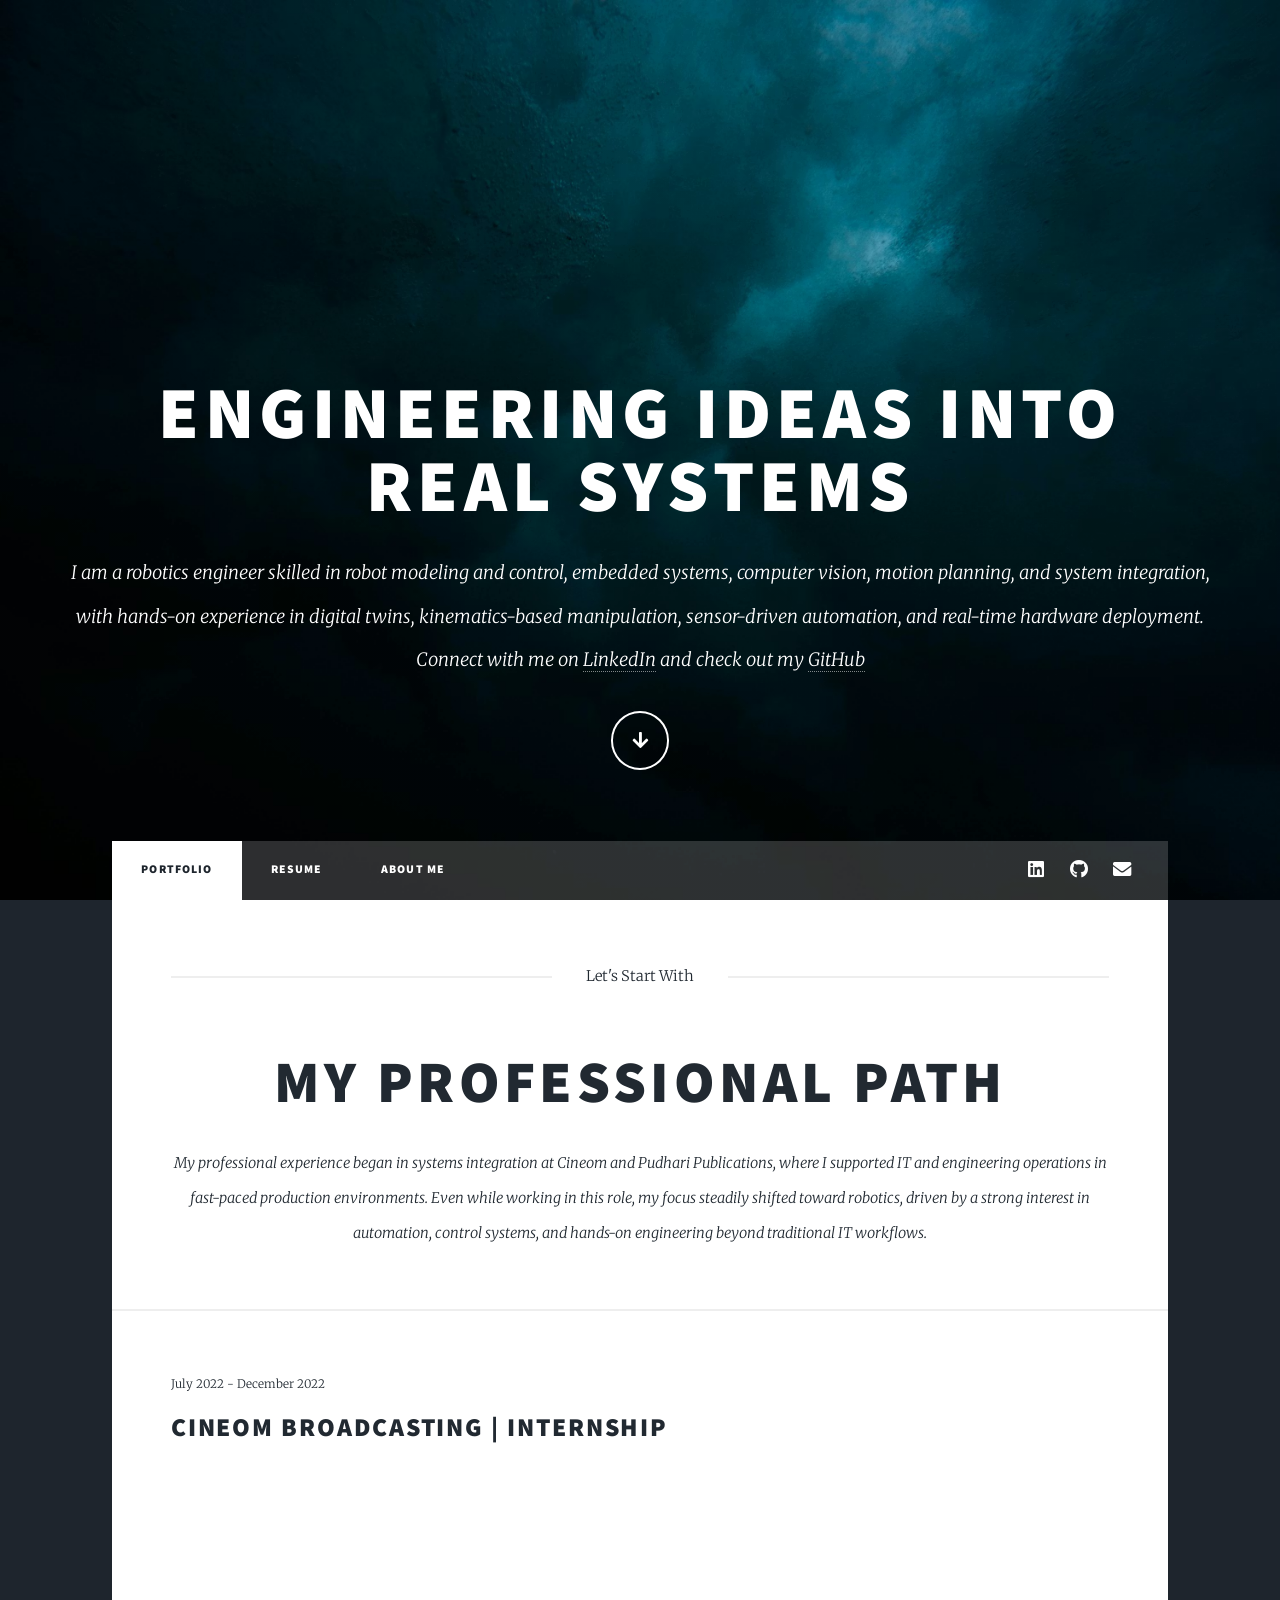
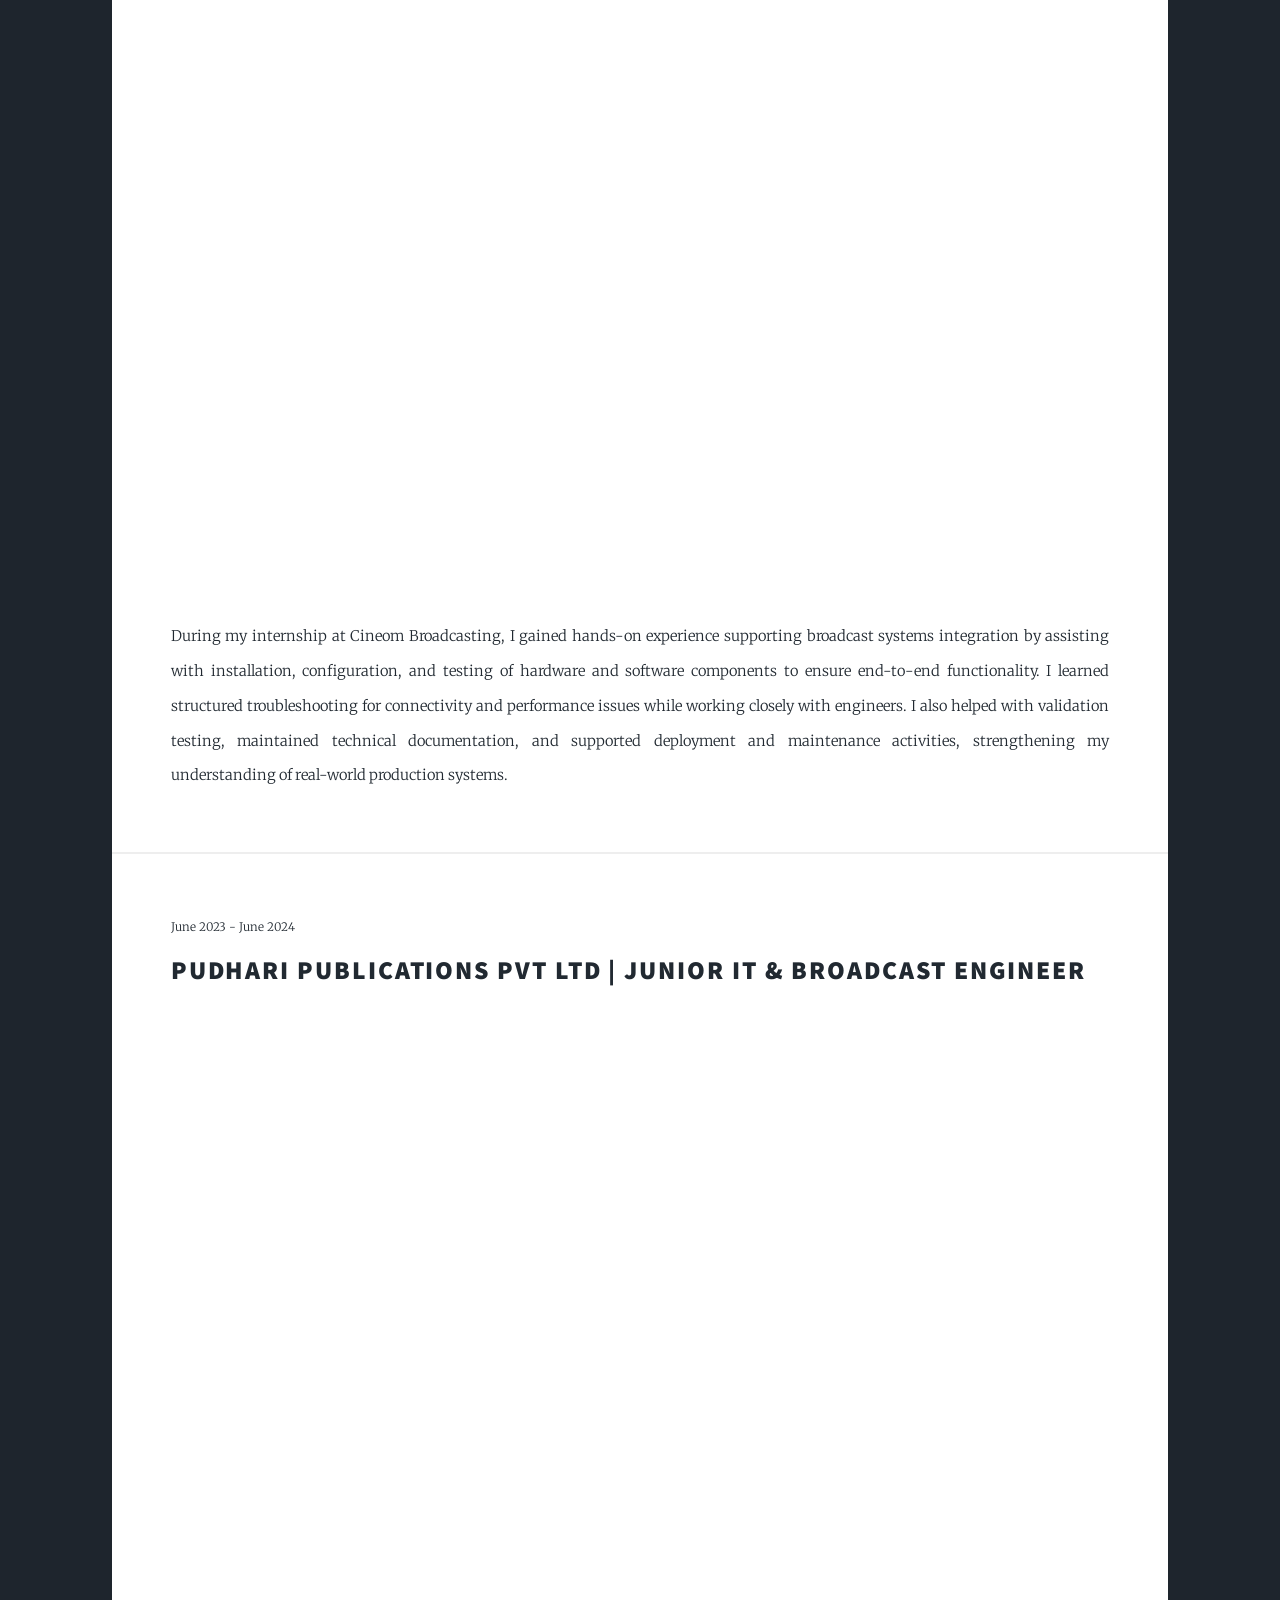
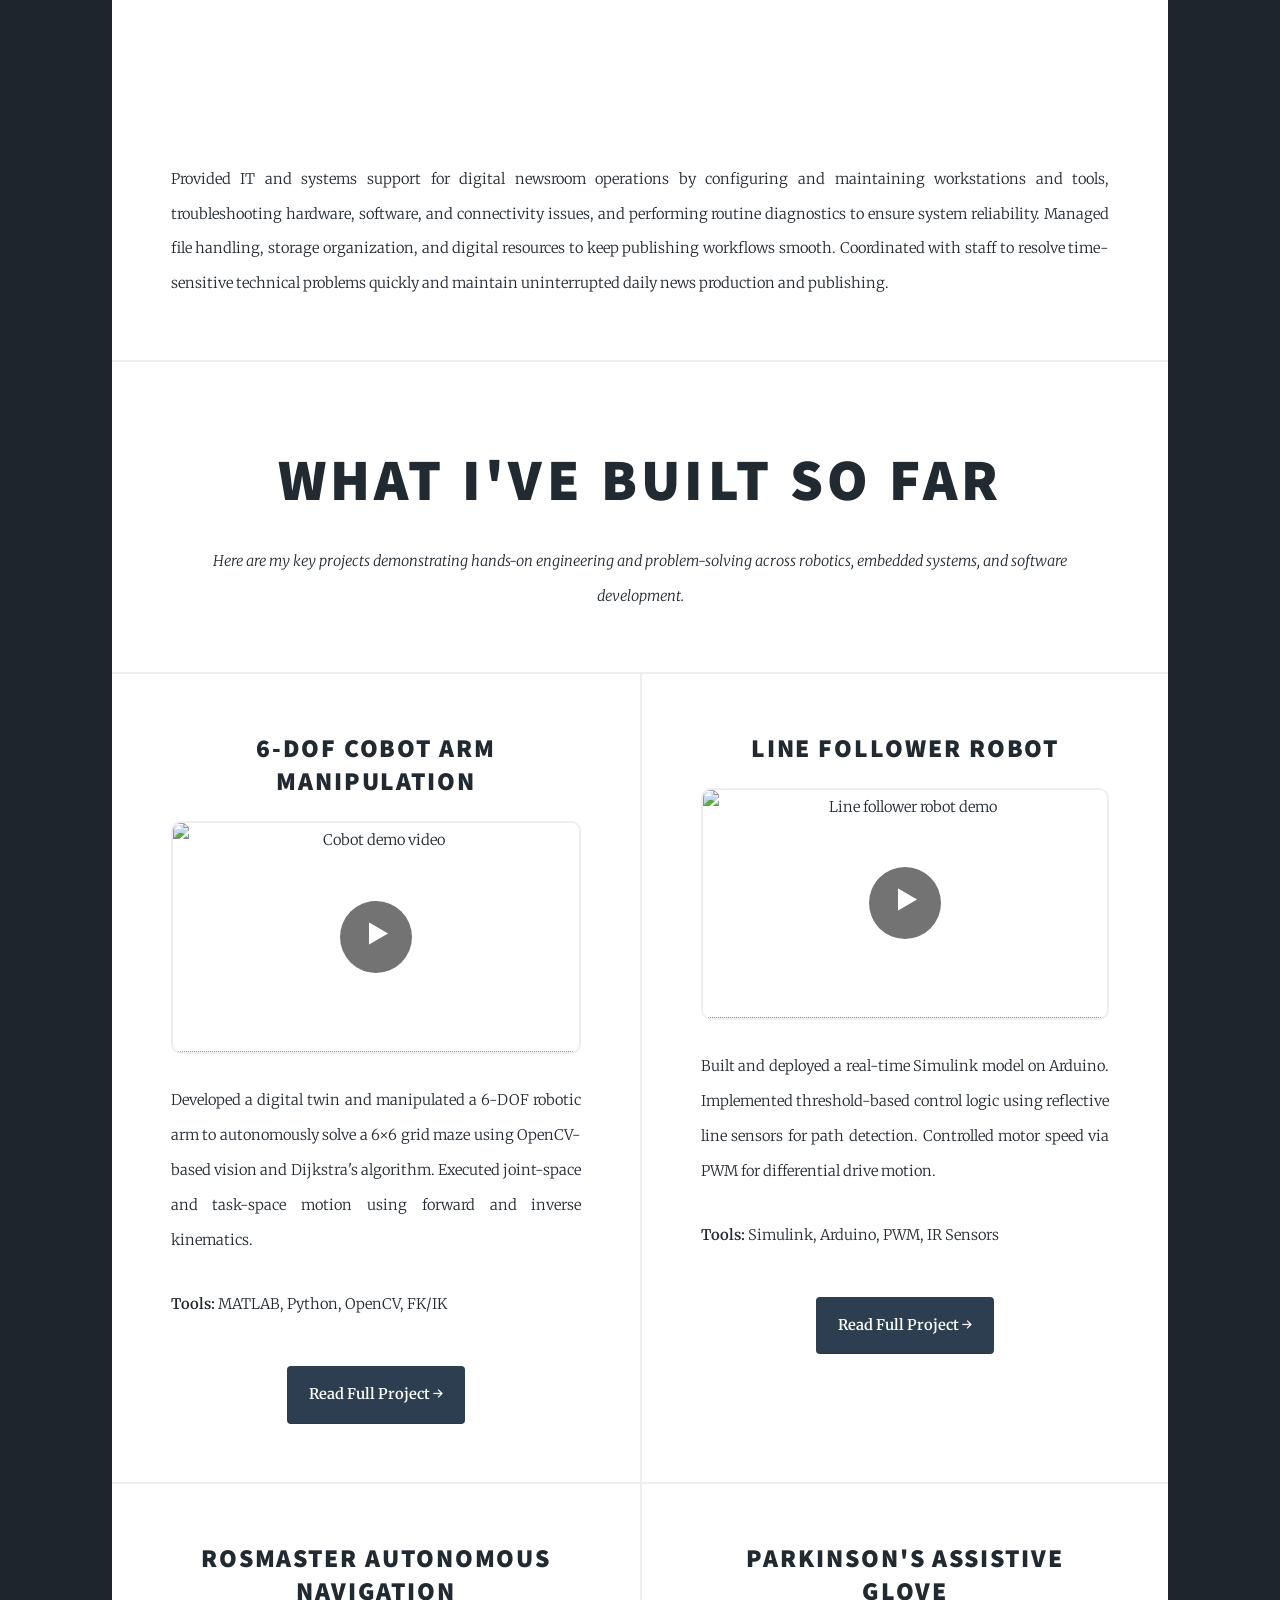
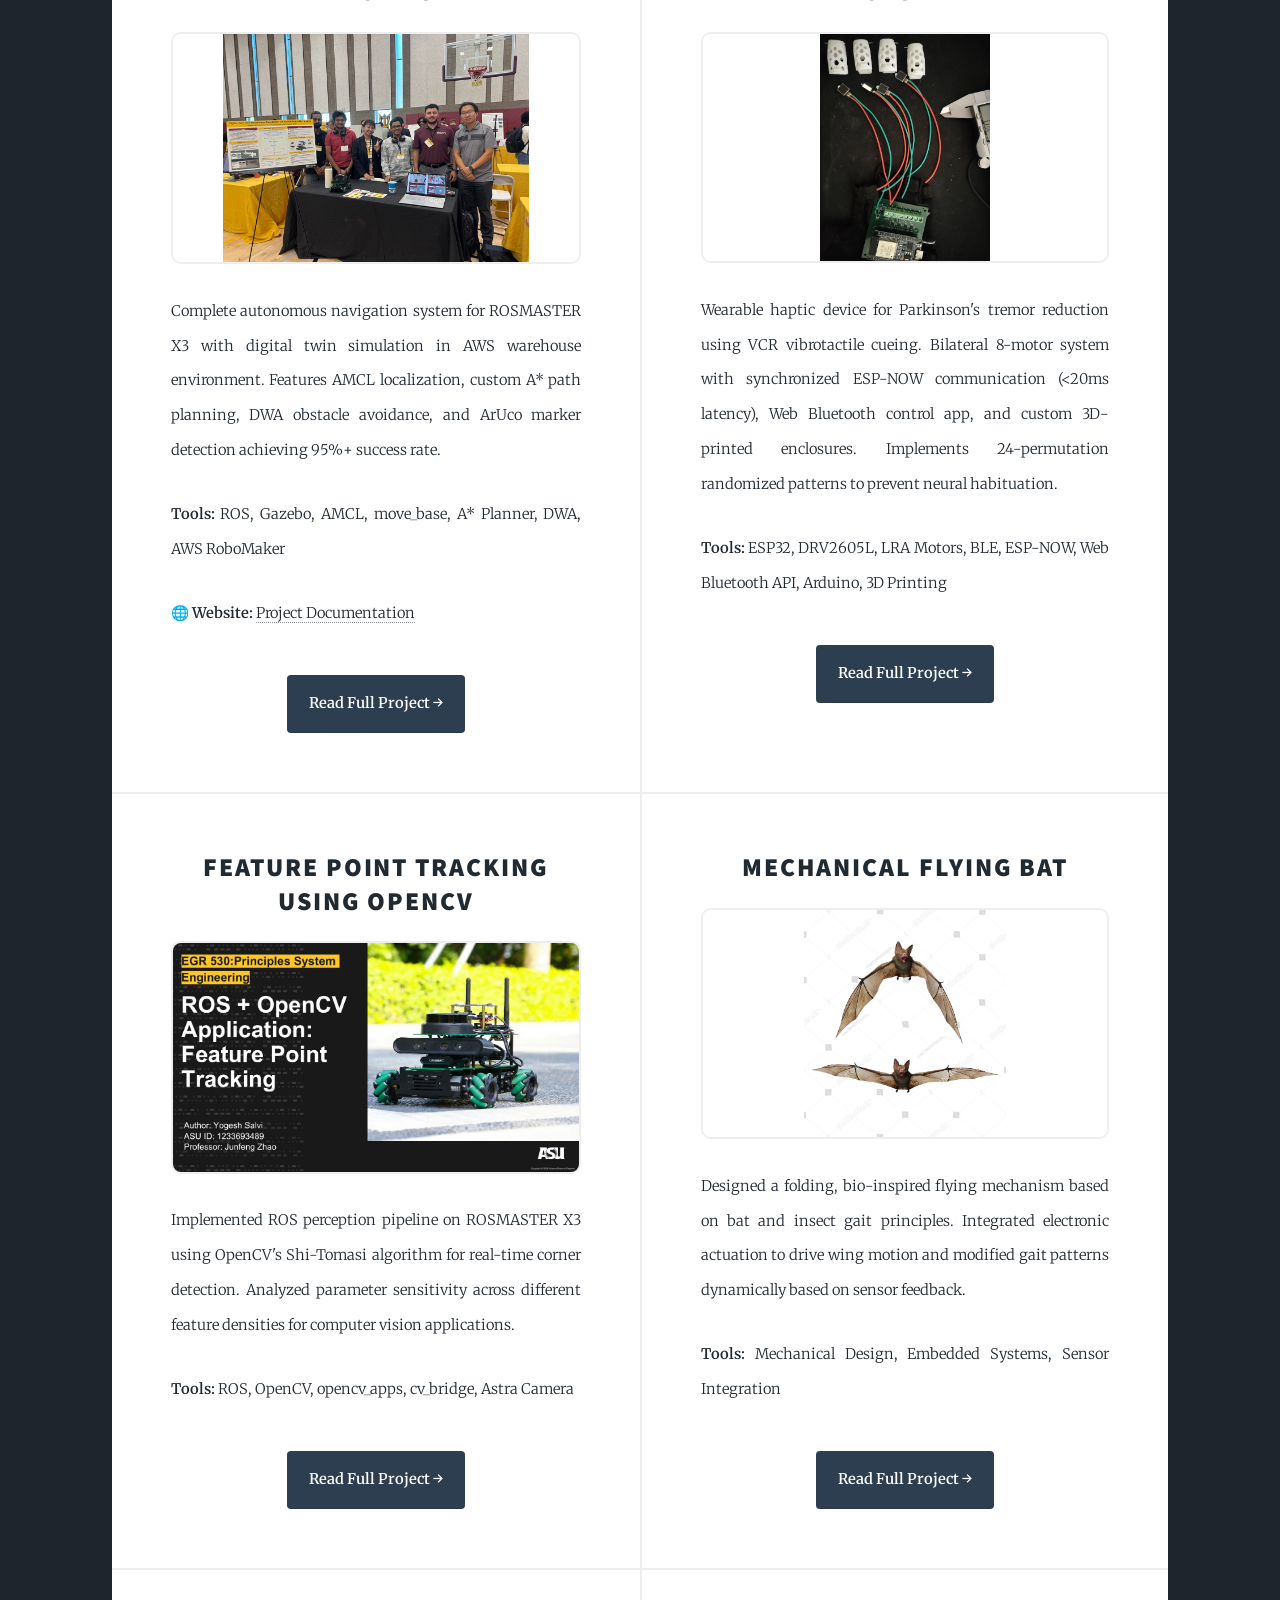
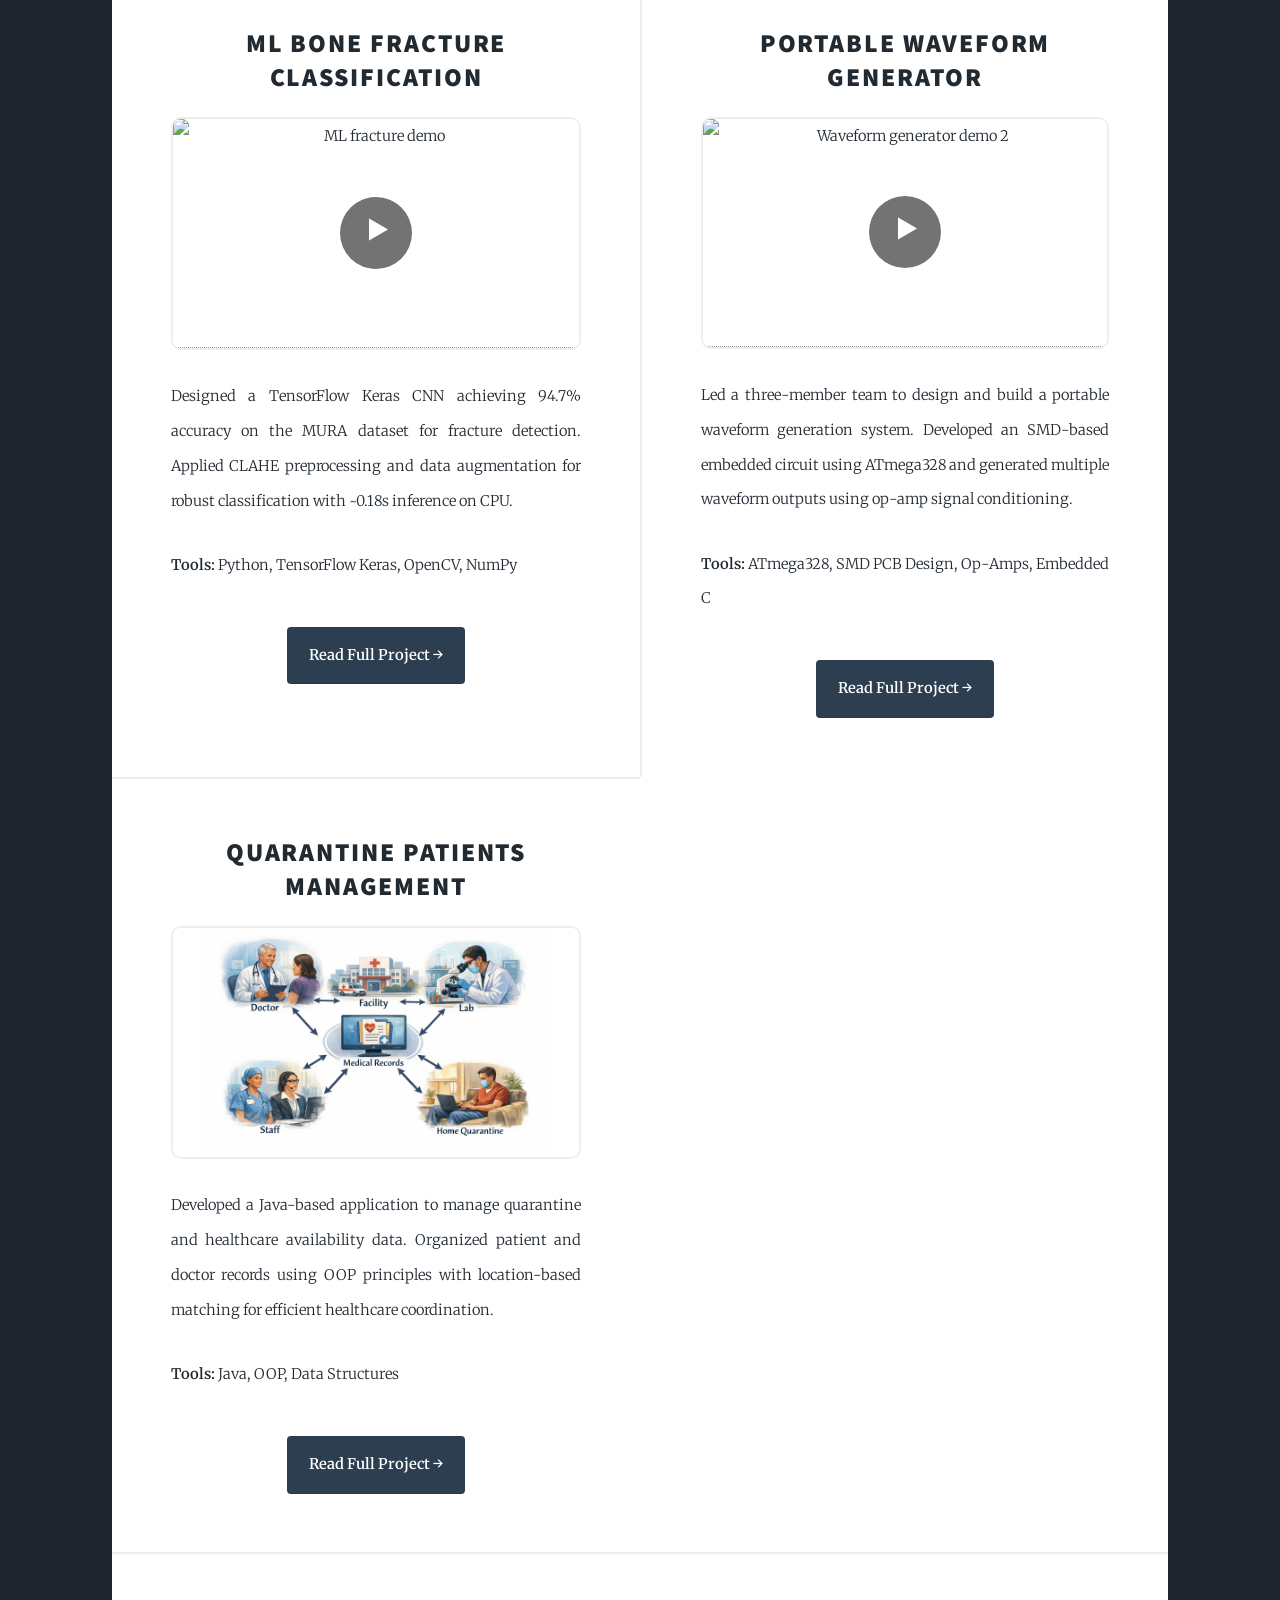
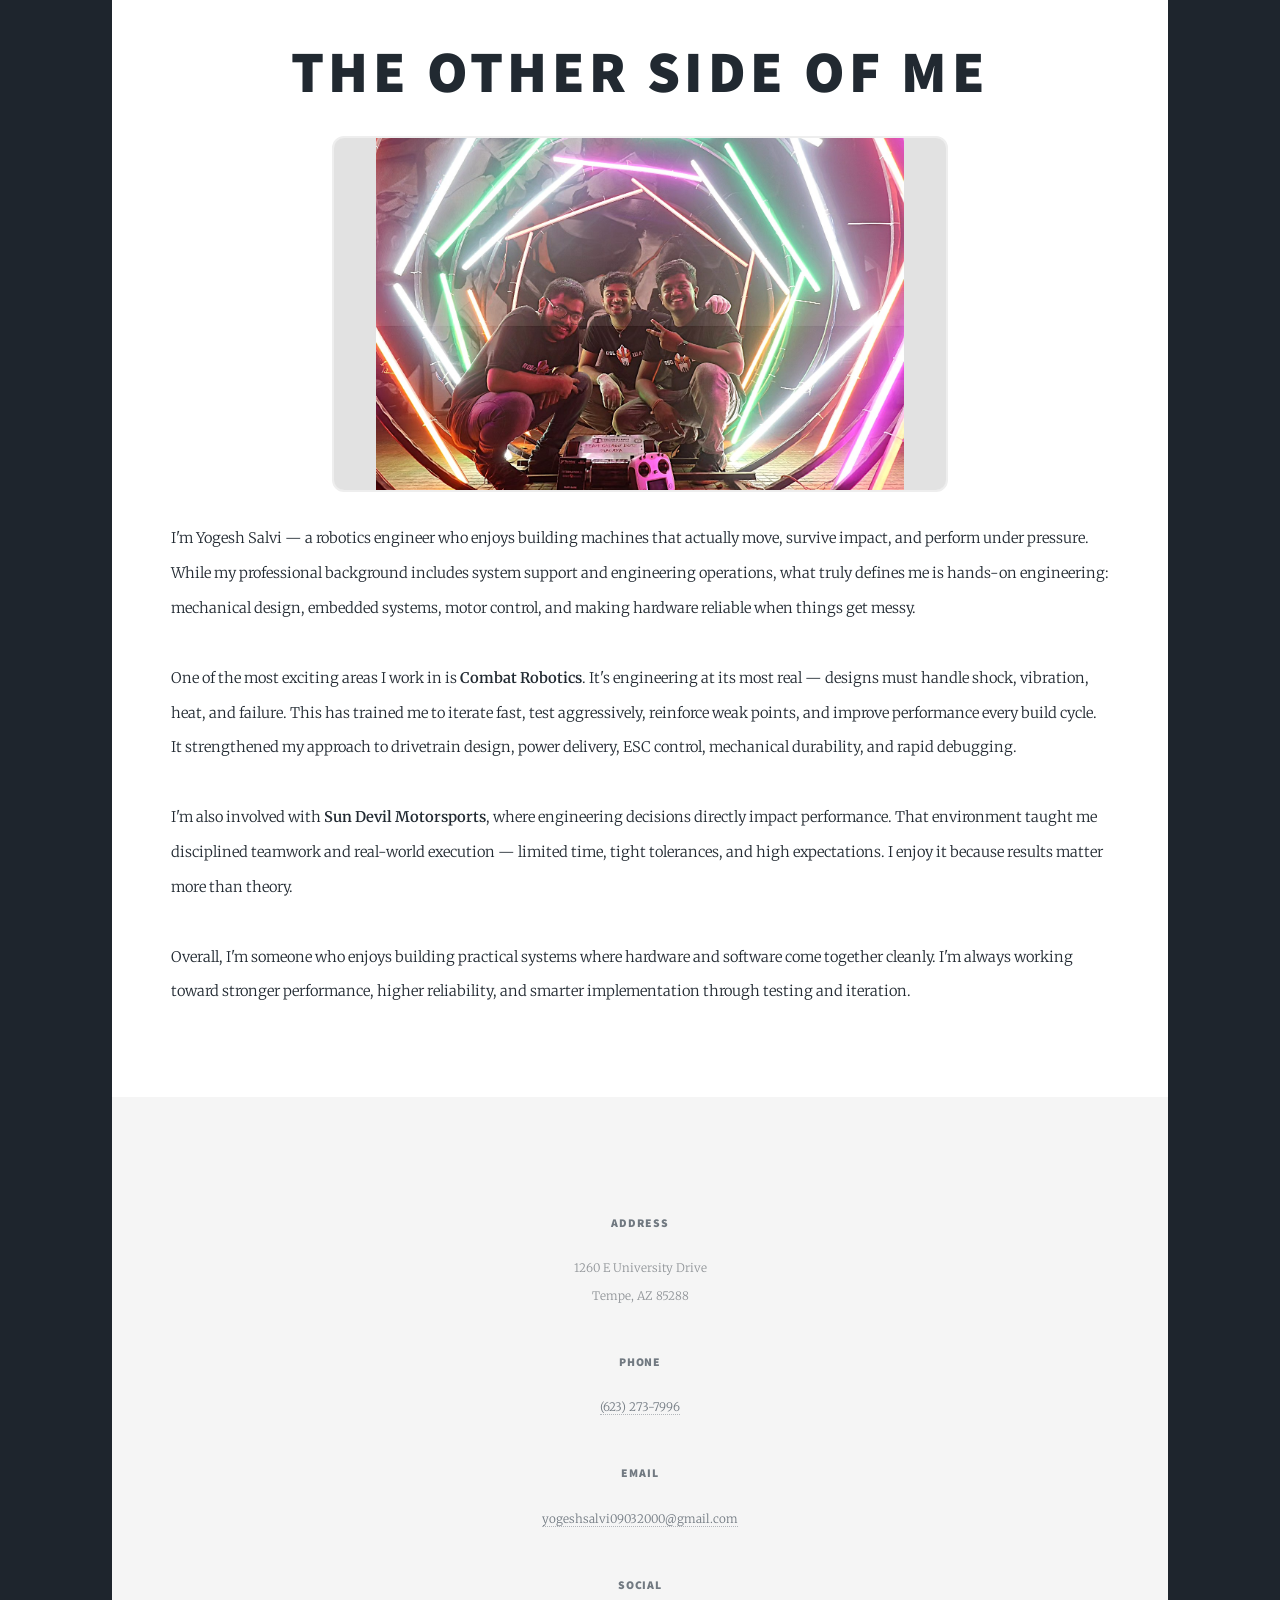
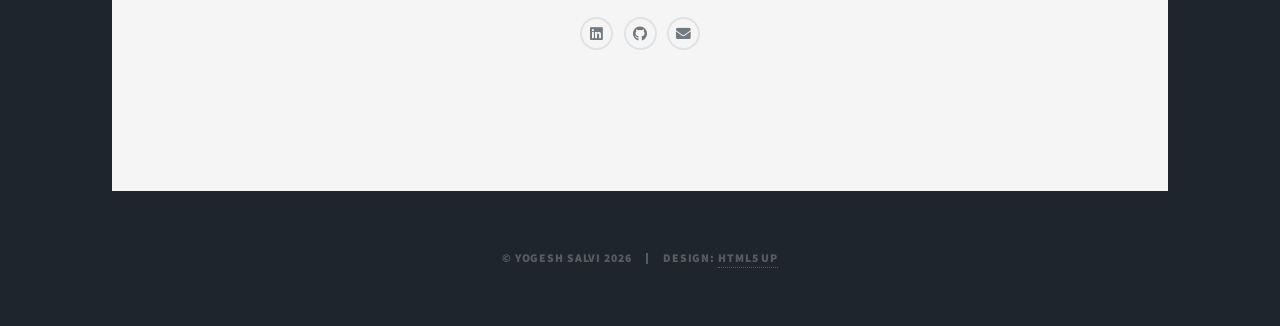
==== index.html @ 40e16ab3 "Initial commit of portfolio website" ====
<!DOCTYPE HTML>
<html>
	<head>
		<title>Yogesh Salvi - Robotics Portfolio</title>
		<meta charset="utf-8" />
		<meta name="viewport" content="width=device-width, initial-scale=1, user-scalable=no" />
		<meta name="description" content="Robotics engineer portfolio showcasing projects in manipulation, control systems, and embedded systems" />
		<link rel="stylesheet" href="assets/css/main.css" />
		<noscript><link rel="stylesheet" href="assets/css/noscript.css" /></noscript>

		<style>
			.videoThumb {
				position: relative;
				display: block;
			}
			.videoThumb img {
				display: block;
				width: 100%;
				height: auto;
			}
			.videoThumb .playOverlay {
				position: absolute;
				top: 50%;
				left: 50%;
				transform: translate(-50%, -50%);
				width: 72px;
				height: 72px;
				border-radius: 999px;
				background: rgba(0,0,0,0.55);
				display: flex;
				align-items: center;
				justify-content: center;
			}
			.videoThumb .playOverlay:before {
				content: "▶";
				font-size: 26px;
				line-height: 1;
				color: #fff;
				margin-left: 4px;
			}
			/* Read More Button Styling */
			.read-more-btn {
				display: inline-block;
				margin-top: 1em;
				padding: 0.75em 1.5em;
				background: #2c3e50;
				color: #fff !important;
				text-decoration: none;
				border-radius: 4px;
				transition: background 0.3s ease;
				font-weight: 600;
			}
			.read-more-btn:hover {
				background: #34495e;
				text-decoration: none;
			}
		</style>
	</head>
	<body class="is-preload">

		<!-- Wrapper -->
			<div id="wrapper" class="fade-in">

				<!-- Intro -->
					<div id="intro">
						<h1>Engineering Ideas Into Real Systems</h1>
						<p>
							I am a robotics engineer skilled in robot modeling and control, embedded systems, computer vision, motion planning, and system integration,<br />
							with hands-on experience in digital twins, kinematics-based manipulation, sensor-driven automation, and real-time hardware deployment.<br />
							Connect with me on <a href="https://www.linkedin.com/in/yogesh-salvi-robotics" target="_blank" rel="noopener">LinkedIn</a>
							and check out my <a href="https://github.com/yogeshsalvi09032000?tab=repositories" target="_blank" rel="noopener">GitHub</a>
						</p>
						<ul class="actions">
							<li><a href="#header" class="button icon solid solo fa-arrow-down scrolly">Continue</a></li>
						</ul>
					</div>

				<!-- Header -->
					<header id="header">
						<a href="index.html" class="logo">Let's Go!!</a>
					</header>

				<!-- Nav -->
					<nav id="nav">
						<ul class="links">
							<li class="active"><a href="index.html">Portfolio</a></li>
							<li><a href="resume.html">Resume</a></li>
							<li><a href="#aboutme" class="scrolly">About Me</a></li>
						</ul>
						<ul class="icons">
							<li><a href="https://www.linkedin.com/in/yogesh-salvi-robotics" target="_blank" rel="noopener" class="icon brands fa-linkedin"><span class="label">LinkedIn</span></a></li>
							<li><a href="https://github.com/yogeshsalvi09032000" target="_blank" rel="noopener" class="icon brands fa-github"><span class="label">GitHub</span></a></li>
							<li><a href="mailto:yogeshsalvi09032000@gmail.com" class="icon solid fa-envelope"><span class="label">Email</span></a></li>
						</ul>
					</nav>

				<!-- Main -->
					<div id="main">
						<!-- Professional Experience -->
						<article class="post featured">
							<header class="major">
								<span class="date">Let's Start With</span>
								<h2><a href="#experience">My Professional Path</a></h2>
								<p>
									My professional experience began in systems integration at Cineom and Pudhari Publications,
									where I supported IT and engineering operations in fast-paced production environments.
									Even while working in this role, my focus steadily shifted toward robotics, driven by a strong interest in automation,
									control systems, and hands-on engineering beyond traditional IT workflows.
								</p>
							</header>
						</article>

						<!-- Cineom Experience -->
						<article id="experience">
							<header>
								<span class="date">July 2022 - December 2022</span>
								<h2><a href="#cineom">Cineom Broadcasting | Internship</a></h2>
							</header>
							<div class="timeline-slider">
								<img src="images/cineom1.jpg" alt="Cineom Broadcasting server room" />
								<img src="images/cineom2.jpg" alt="Cineom Broadcasting broadcast studio" />
								<img src="images/cineom3.jpg" alt="Cineom Broadcasting production facility" />
							</div>
							<p>
								During my internship at Cineom Broadcasting, I gained hands-on experience supporting broadcast systems integration by assisting with installation,
								configuration, and testing of hardware and software components to ensure end-to-end functionality.
								I learned structured troubleshooting for connectivity and performance issues while working closely with engineers.
								I also helped with validation testing, maintained technical documentation, and supported deployment and maintenance activities,
								strengthening my understanding of real-world production systems.
							</p>
						</article>

						<!-- Pudhari Experience -->
						<article>
							<header>
								<span class="date">June 2023 - June 2024</span>
								<h2><a href="#pudhari">Pudhari Publications Pvt Ltd | Junior IT & Broadcast Engineer</a></h2>
							</header>
							<div class="timeline-slider">
								<img src="images/pudhari1.jpg" alt="Pudhari Publications control room" />
								<img src="images/pudhari2.jpg" alt="Pudhari Publications newsroom" />
								<img src="images/pudhari3.jpg" alt="Pudhari Publications digital workspace" />
							</div>
							<p>
								Provided IT and systems support for digital newsroom operations by configuring and maintaining workstations and tools,
								troubleshooting hardware, software, and connectivity issues, and performing routine diagnostics to ensure system reliability.
								Managed file handling, storage organization, and digital resources to keep publishing workflows smooth.
								Coordinated with staff to resolve time-sensitive technical problems quickly and maintain uninterrupted daily news production and publishing.
							</p>
						</article>

						<!-- Projects Header -->
						<article class="post featured">
							<header class="major">
								<h2><a href="#projects">What I've Built So Far</a></h2>
								<p>Here are my key projects demonstrating hands-on engineering and problem-solving across robotics, embedded systems, and software development.</p>
							</header>
						</article>

						<!-- Projects Grid -->
						<section class="posts" id="projects">

							<!-- Project 1: 6-DOF Cobot -->
							<article>
								<header>
									<h2><a href="projects/cobot-manipulation.html">6-DOF Cobot Arm Manipulation</a></h2>
								</header>
								<div class="projectSlider jsProjectSlider" data-image-delay="3500">
									<div class="projectSlide active">
										<div class="projectMediaFrame">
											<img src="images/cobot1.jpg" alt="6-DOF Cobot Arm Manipulation" />
										</div>
									</div>
									<div class="projectSlide">
										<div class="projectMediaFrame">
											<a href="https://youtube.com/shorts/ConUw7a263o?feature=share" target="_blank" rel="noopener" class="videoThumb">
												<img src="https://img.youtube.com/vi/ConUw7a263o/hqdefault.jpg" alt="Cobot demo video" />
												<span class="playOverlay"></span>
											</a>
										</div>
									</div>
								</div>
								<p>
									Developed a digital twin and manipulated a 6-DOF robotic arm to autonomously solve a 6×6 grid maze using OpenCV-based vision 
									and Dijkstra's algorithm. Executed joint-space and task-space motion using forward and inverse kinematics.
								</p>
								<p><strong>Tools:</strong> MATLAB, Python, OpenCV, FK/IK</p>
								<a href="projects/cobot-manipulation.html" class="read-more-btn">Read Full Project →</a>
							</article>

							<!-- Project 2: Line Follower -->
							<article>
								<header>
									<h2><a href="projects/line-follower.html">Line Follower Robot</a></h2>
								</header>
								<div class="projectSlider jsProjectSlider" data-image-delay="4500">
									<div class="projectSlide active">
										<div class="projectMediaFrame">
											<img src="images/lfr1.jpg" alt="Line follower robot" />
										</div>
									</div>
									<div class="projectSlide">
										<div class="projectMediaFrame">
											<a href="https://youtu.be/H874JEWbnMs" target="_blank" rel="noopener" class="videoThumb">
												<img src="https://img.youtube.com/vi/H874JEWbnMs/hqdefault.jpg" alt="Line follower robot demo" />
												<span class="playOverlay"></span>
											</a>
										</div>
									</div>
								</div>
								<p>
									Built and deployed a real-time Simulink model on Arduino. Implemented threshold-based control logic using reflective 
									line sensors for path detection. Controlled motor speed via PWM for differential drive motion.
								</p>
								<p><strong>Tools:</strong> Simulink, Arduino, PWM, IR Sensors</p>
								<a href="projects/line-follower.html" class="read-more-btn">Read Full Project →</a>
							</article>

							<!-- Project 3: ROS Master -->
							<article>
								<header>
									<h2><a href="projects/rosmaster-navigation.html">ROSMASTER Autonomous Navigation</a></h2>
								</header>
								<div class="projectSlider jsProjectSlider" data-image-delay="3500">
									<div class="projectSlide active">
										<div class="projectMediaFrame">
											<img src="images/rosmaster-1.jpg" alt="ROSMASTER X3 Digital Twin Project" />
										</div>
									</div>
									<div class="projectSlide">
										<div class="projectMediaFrame">
											<img src="images/rosmaster-2.jpg" alt="ROSMASTER X3 Team Demo" />
										</div>
									</div>
								</div>
								<p>
									Complete autonomous navigation system for ROSMASTER X3 with digital twin simulation in AWS warehouse environment. 
									Features AMCL localization, custom A* path planning, DWA obstacle avoidance, and ArUco marker detection achieving 95%+ success rate.
								</p>
								<p><strong>Tools:</strong> ROS, Gazebo, AMCL, move_base, A* Planner, DWA, AWS RoboMaker</p>
								<p><strong>🌐 Website:</strong> <a href="https://asu-egr530-project.github.io/ROSMASTER-PROJECT-WEBSITE/" target="_blank" rel="noopener">Project Documentation</a></p>
								<a href="projects/rosmaster-navigation.html" class="read-more-btn">Read Full Project →</a>
							</article>

							<!-- Project 4: Parkinson's Glove -->
							<article>
								<header>
									<h2><a href="projects/parkinsons-glove.html">Parkinson's Assistive Glove</a></h2>
								</header>
								<div class="projectSlider jsProjectSlider" data-image-delay="3500">
									<div class="projectSlide active">
										<div class="projectMediaFrame">
											<img src="images/parkinsons-glove.jpg" alt="Parkinson's assistive glove prototype" />
										</div>
									</div>
								</div>
								<p>
									Wearable haptic device for Parkinson's tremor reduction using VCR vibrotactile cueing. Bilateral 8-motor system 
									with synchronized ESP-NOW communication (&lt;20ms latency), Web Bluetooth control app, and custom 3D-printed enclosures. 
									Implements 24-permutation randomized patterns to prevent neural habituation.
								</p>
								<p><strong>Tools:</strong> ESP32, DRV2605L, LRA Motors, BLE, ESP-NOW, Web Bluetooth API, Arduino, 3D Printing</p>
								<a href="projects/parkinsons-glove.html" class="read-more-btn">Read Full Project →</a>
							</article>


							<!-- Project 5: Systems Engineering -->
							<article>
								<header>
									<h2><a href="projects/systems-engineering.html">Feature Point Tracking using OpenCV</a></h2>
								</header>
								<div class="projectSlider jsProjectSlider" data-image-delay="3500">
									<div class="projectSlide active">
										<div class="projectMediaFrame">
											<img src="images/opencv-track-6.jpg" alt="ROSMASTER X3 robot with Astra camera" />
										</div>
									</div>
									<div class="projectSlide">
										<div class="projectMediaFrame">
											<img src="images/opencv-track-1.jpg" alt="Feature detection on 3D object" />
										</div>
									</div>
								</div>
								<p>
									Implemented ROS perception pipeline on ROSMASTER X3 using OpenCV's Shi-Tomasi algorithm for real-time 
									corner detection. Analyzed parameter sensitivity across different feature densities for computer vision applications.
								</p>
								<p><strong>Tools:</strong> ROS, OpenCV, opencv_apps, cv_bridge, Astra Camera</p>
								<a href="projects/systems-engineering.html" class="read-more-btn">Read Full Project →</a>
							</article>

							<!-- Project 6: Mechanical Bat -->
							<article>
								<header>
									<h2><a href="projects/flying-bat.html">Mechanical Flying Bat</a></h2>
								</header>
								<div class="projectSlider jsProjectSlider" data-image-delay="3500">
									<div class="projectSlide active">
										<div class="projectMediaFrame">
											<img src="images/bat1.jpg" alt="Mechanical flying bat prototype" />
										</div>
									</div>
									<div class="projectSlide">
										<div class="projectMediaFrame">
											<img src="images/bat2.jpg" alt="Mechanical flying bat in flight" />
										</div>
									</div>
								</div>
								<p>
									Designed a folding, bio-inspired flying mechanism based on bat and insect gait principles. Integrated electronic 
									actuation to drive wing motion and modified gait patterns dynamically based on sensor feedback.
								</p>
								<p><strong>Tools:</strong> Mechanical Design, Embedded Systems, Sensor Integration</p>
								<a href="projects/flying-bat.html" class="read-more-btn">Read Full Project →</a>
							</article>

							<!-- Project 7: ML Bone Fracture -->
							<article>
								<header>
									<h2><a href="projects/ml-fracture.html">ML Bone Fracture Classification</a></h2>
								</header>
								<div class="projectSlider jsProjectSlider" data-image-delay="4000">
									<div class="projectSlide active">
										<div class="projectMediaFrame">
											<img src="images/mlfpga1.jpg" alt="ML bone fracture classification" />
										</div>
									</div>
									<div class="projectSlide">
										<div class="projectMediaFrame">
											<a href="https://youtu.be/rjjgEvNM7MQ" target="_blank" rel="noopener" class="videoThumb">
												<img src="https://img.youtube.com/vi/rjjgEvNM7MQ/hqdefault.jpg" alt="ML fracture demo" />
												<span class="playOverlay"></span>
											</a>
										</div>
									</div>
								</div>
								<p>
									Designed a TensorFlow Keras CNN achieving 94.7% accuracy on the MURA dataset for fracture detection. 
									Applied CLAHE preprocessing and data augmentation for robust classification with ~0.18s inference on CPU.
								</p>
								<p><strong>Tools:</strong> Python, TensorFlow Keras, OpenCV, NumPy</p>
								<a href="projects/ml-fracture.html" class="read-more-btn">Read Full Project →</a>
							</article>

							<!-- Project 8: Waveform Generator -->
							<article>
								<header>
									<h2><a href="projects/waveform-generator.html">Portable Waveform Generator</a></h2>
								</header>
								<div class="projectSlider jsProjectSlider" data-image-delay="3500">
									<div class="projectSlide active">
										<div class="projectMediaFrame">
											<a href="https://youtu.be/GUmZcK6qDvs" target="_blank" rel="noopener" class="videoThumb">
												<img src="https://img.youtube.com/vi/GUmZcK6qDvs/hqdefault.jpg" alt="Waveform generator demo 1" />
												<span class="playOverlay"></span>
											</a>
										</div>
									</div>
									<div class="projectSlide">
										<div class="projectMediaFrame">
											<a href="https://youtu.be/MOunPWE3lTQ" target="_blank" rel="noopener" class="videoThumb">
												<img src="https://img.youtube.com/vi/MOunPWE3lTQ/hqdefault.jpg" alt="Waveform generator demo 2" />
												<span class="playOverlay"></span>
											</a>
										</div>
									</div>
									<div class="projectSlide">
										<div class="projectMediaFrame">
											<a href="https://youtu.be/OARiQvD2irc" target="_blank" rel="noopener" class="videoThumb">
												<img src="https://img.youtube.com/vi/OARiQvD2irc/hqdefault.jpg" alt="Waveform generator demo 3" />
												<span class="playOverlay"></span>
											</a>
										</div>
									</div>
								</div>
								<p>
									Led a three-member team to design and build a portable waveform generation system. Developed an SMD-based embedded 
									circuit using ATmega328 and generated multiple waveform outputs using op-amp signal conditioning.
								</p>
								<p><strong>Tools:</strong> ATmega328, SMD PCB Design, Op-Amps, Embedded C</p>
								<a href="projects/waveform-generator.html" class="read-more-btn">Read Full Project →</a>
							</article>

							<!-- Project 9: Quarantine System -->
							<article>
								<header>
									<h2><a href="projects/quarantine-system.html">Quarantine Patients Management</a></h2>
								</header>
								<div class="projectSlider jsProjectSlider" data-image-delay="4000">
									<div class="projectSlide active">
										<div class="projectMediaFrame">
											<img src="images/qpms1.jpg" alt="Quarantine management system" />
										</div>
									</div>
								</div>
								<p>
									Developed a Java-based application to manage quarantine and healthcare availability data. Organized patient and 
									doctor records using OOP principles with location-based matching for efficient healthcare coordination.
								</p>
								<p><strong>Tools:</strong> Java, OOP, Data Structures</p>
								<a href="projects/quarantine-system.html" class="read-more-btn">Read Full Project →</a>
							</article>

						</section>

						<!-- About Me Section -->
						<section id="aboutme" class="post">
							<header class="major">
								<h1>The Other Side of Me</h1>
							</header>

							<div class="css-slider">
								<div class="css-slides">
									<img src="images/aboutme1.jpg" alt="Combat robotics team with trophy" />
									<img src="images/aboutme2.jpg" alt="Sun Devil Motorsports team photo" />
									<img src="images/aboutme3.jpg" alt="Combat robot championship victory" />
									<img src="images/aboutme4.jpg" alt="Combat robot design - Chiron Botz" />
								</div>
							</div>

							<p class="about-text">
								I'm Yogesh Salvi — a robotics engineer who enjoys building machines that actually move, survive impact, and perform under pressure.
								While my professional background includes system support and engineering operations, what truly defines me is hands-on engineering:
								mechanical design, embedded systems, motor control, and making hardware reliable when things get messy.
								<br><br>

								One of the most exciting areas I work in is <strong>Combat Robotics</strong>. It's engineering at its most real — designs must handle shock,
								vibration, heat, and failure. This has trained me to iterate fast, test aggressively, reinforce weak points, and improve performance every
								build cycle. It strengthened my approach to drivetrain design, power delivery, ESC control, mechanical durability, and rapid debugging.
								<br><br>

								I'm also involved with <strong>Sun Devil Motorsports</strong>, where engineering decisions directly impact performance.
								That environment taught me disciplined teamwork and real-world execution — limited time, tight tolerances, and high expectations.
								I enjoy it because results matter more than theory.
								<br><br>

								Overall, I'm someone who enjoys building practical systems where hardware and software come together cleanly.
								I'm always working toward stronger performance, higher reliability, and smarter implementation through testing and iteration.
							</p>
						</section>

					</div>

				<!-- Footer -->
					<footer id="footer">
						<section class="contact centered-contact">
							<div class="centered-contact-inner">

								<section class="alt">
									<h3>Address</h3>
									<p>1260 E University Drive<br />
									Tempe, AZ 85288</p>
								</section>

								<section>
									<h3>Phone</h3>
									<p><a href="tel:+16232737996">(623) 273-7996</a></p>
								</section>

								<section>
									<h3>Email</h3>
									<p><a href="mailto:yogeshsalvi09032000@gmail.com">yogeshsalvi09032000@gmail.com</a></p>
								</section>

								<section>
									<h3>Social</h3>
									<ul class="icons alt">
										<li><a href="https://www.linkedin.com/in/yogesh-salvi-robotics" target="_blank" rel="noopener" class="icon brands alt fa-linkedin"><span class="label">LinkedIn</span></a></li>
										<li><a href="https://github.com/yogeshsalvi09032000" target="_blank" rel="noopener" class="icon brands alt fa-github"><span class="label">GitHub</span></a></li>
										<li><a href="mailto:yogeshsalvi09032000@gmail.com" class="icon solid alt fa-envelope"><span class="label">Email</span></a></li>
									</ul>
								</section>

							</div>
						</section>
					</footer>

					<!-- Copyright -->
					<div id="copyright">
						<ul><li>&copy; Yogesh Salvi 2026</li><li>Design: <a href="https://html5up.net" target="_blank" rel="noopener">HTML5 UP</a></li></ul>
					</div>

			</div>

		<!-- Scripts -->
			<script src="assets/js/jquery.min.js"></script>
			<script src="assets/js/jquery.scrollex.min.js"></script>
			<script src="assets/js/jquery.scrolly.min.js"></script>
			<script src="assets/js/browser.min.js"></script>
			<script src="assets/js/breakpoints.min.js"></script>
			<script src="assets/js/util.js"></script>
			<script src="assets/js/main.js"></script>
			<script>
			(function () {
				function initSlider(slider) {
					var slides = slider.getElementsByClassName("projectSlide");
					if (!slides || slides.length === 0) return;

					var index = 0;
					var timer = null;
					var imageDelayMs = parseInt(slider.getAttribute("data-image-delay") || "3500", 10);

					function showSlide(i) {
						for (var j = 0; j < slides.length; j++) {
							slides[j].classList.remove("active");
						}
						slides[i].classList.add("active");
					}

					function nextSlide() {
						index = (index + 1) % slides.length;
						showSlide(index);
						schedule();
					}

					function schedule() {
						clearTimeout(timer);
						timer = setTimeout(nextSlide, imageDelayMs);
					}

					showSlide(0);
					schedule();
				}

				var sliders = document.querySelectorAll(".jsProjectSlider");
				for (var i = 0; i < sliders.length; i++) {
					initSlider(sliders[i]);
				}
			})();
			</script>

	</body>
</html>
---- assets/css/main.css ----
@import url(fontawesome-all.min.css);
@import url("https://fonts.googleapis.com/css?family=Merriweather:300,700,300italic,700italic|Source+Sans+Pro:900");



html, body, div, span, applet, object,
iframe, h1, h2, h3, h4, h5, h6, p, blockquote,
pre, a, abbr, acronym, address, big, cite,
code, del, dfn, em, img, ins, kbd, q, s, samp,
small, strike, strong, sub, sup, tt, var, b,
u, i, center, dl, dt, dd, ol, ul, li, fieldset,
form, label, legend, table, caption, tbody,
tfoot, thead, tr, th, td, article, aside,
canvas, details, embed, figure, figcaption,
footer, header, hgroup, menu, nav, output, ruby,
section, summary, time, mark, audio, video {
	margin: 0;
	padding: 0;
	border: 0;
	font-size: 100%;
	font: inherit;
	vertical-align: baseline;}

article, aside, details, figcaption, figure,
footer, header, hgroup, menu, nav, section {
	display: block;}

body {
	line-height: 1;
}

ol, ul {
	list-style: none;
}

blockquote, q {
	quotes: none;
}

	blockquote:before, blockquote:after, q:before, q:after {
		content: '';
		content: none;
	}

table {
	border-collapse: collapse;
	border-spacing: 0;
}

body {
	-webkit-text-size-adjust: none;
}

mark {
	background-color: transparent;
	color: inherit;
}

input::-moz-focus-inner {
	border: 0;
	padding: 0;
}

input, select, textarea {
	-moz-appearance: none;
	-webkit-appearance: none;
	-ms-appearance: none;
	appearance: none;
}

/* Basic */

	@-ms-viewport {
		width: device-width;
	}

	body {
		-ms-overflow-style: scrollbar;
	}

	@media screen and (max-width: 480px) {

		html, body {
			min-width: 320px;
		}

	}

	html {
		box-sizing: border-box;
	}

	*, *:before, *:after {
		box-sizing: inherit;
	}

	body {
		background-color: #1e252d;
	}

		body.is-preload *, body.is-preload *:before, body.is-preload *:after {
			-moz-animation: none !important;
			-webkit-animation: none !important;
			-ms-animation: none !important;
			animation: none !important;
			-moz-transition: none !important;
			-webkit-transition: none !important;
			-ms-transition: none !important;
			transition: none !important;
		}

/* Type */

	html {
		font-size: 16pt;
	}

		@media screen and (max-width: 1680px) {

			html {
				font-size: 12pt;
			}

		}

		@media screen and (max-width: 1280px) {

			html {
				font-size: 11pt;
			}

		}

		@media screen and (max-width: 360px) {

			html {
				font-size: 10pt;
			}

		}

	body {
		color: #212931;
	}

	body, input, select, textarea {
		font-family: "Merriweather", Georgia, serif;
		font-weight: 300;
		font-size: 1rem;
		line-height: 2.375;
	}

	a {
		-moz-transition: color 0.2s ease-in-out, background-color 0.2s ease-in-out, border-color 0.2s ease-in-out, box-shadow 0.2s ease-in-out;
		-webkit-transition: color 0.2s ease-in-out, background-color 0.2s ease-in-out, border-color 0.2s ease-in-out, box-shadow 0.2s ease-in-out;
		-ms-transition: color 0.2s ease-in-out, background-color 0.2s ease-in-out, border-color 0.2s ease-in-out, box-shadow 0.2s ease-in-out;
		transition: color 0.2s ease-in-out, background-color 0.2s ease-in-out, border-color 0.2s ease-in-out, box-shadow 0.2s ease-in-out;
		border-bottom: dotted 1px;
		text-decoration: none;
	}

		a:hover {
			border-bottom-color: transparent;
		}

	strong, b {
		font-weight: 600;
	}

	em, i {
		font-style: italic;
	}

	p {
		text-align: justify;
		margin: 0 0 2rem 0;
	}

	h1, h2, h3, h4, h5, h6 {
		font-family: "Source Sans Pro", Helvetica, sans-serif;
		font-weight: 900;
		line-height: 1.5;
		letter-spacing: 0.075em;
		text-transform: uppercase;
		margin: 0 0 1rem 0;
	}

		h1 a, h2 a, h3 a, h4 a, h5 a, h6 a {
			border-bottom: 0;
			color: inherit;
			text-decoration: none;
		}

	h1 {
		font-size: 4rem;
		line-height: 1.1;
		margin: 0 0 2rem 0;
	}

	h2 {
		font-size: 1.75rem;
		line-height: 1.3;
		margin: 0 0 1.5rem 0;
	}

	h3 {
		font-size: 1.25rem;
		margin: 0 0 1.5rem 0;
	}

	h4 {
		font-size: 1rem;
	}

	h5 {
		font-size: 0.9rem;
	}

	h6 {
		font-size: 0.8rem;
	}

	sub {
		font-size: 0.8rem;
		position: relative;
		top: 0.5rem;
	}

	sup {
		font-size: 0.8rem;
		position: relative;
		top: -0.5rem;
	}

	blockquote {
		border-left: solid 4px;
		font-style: italic;
		margin: 0 0 2rem 0;
		padding: 0.5rem 0 0.5rem 2rem;
	}

	code {
		border: solid 2px;
		font-family: "Courier New", monospace;
		font-size: 0.9rem;
		margin: 0 0.25rem;
		padding: 0.25rem 0.65rem;
	}

	pre {
		-webkit-overflow-scrolling: touch;
		font-family: "Courier New", monospace;
		font-size: 0.9rem;
		margin: 0 0 2rem 0;
	}

		pre code {
			display: block;
			line-height: 1.75;
			padding: 1rem 1.5rem;
			overflow-x: auto;
		}

	hr {
		border: 0;
		border-bottom: solid 2px;
		margin: 3rem 0;
	}

		hr.major {
			margin: 5rem 0;
		}

	.align-left {
		text-align: left;
	}

	.align-center {
		text-align: center;
	}

	.align-right {
		text-align: right;
	}

	input, select, textarea {
		color: #212931;
	}

	a {
		color: #212931;
		border-bottom-color: rgba(33, 41, 49, 0.5);
	}

		a:hover {
			border-bottom-color: transparent;
			color: #18bfef !important;
		}

	strong, b {
		color: #212931;
	}

	h1, h2, h3, h4, h5, h6 {
		color: #212931;
	}

	blockquote {
		border-left-color: #eeeeee;
	}

	code {
		background: rgba(220, 220, 220, 0.25);
		border-color: #eeeeee;
	}

	hr {
		border-bottom-color: #eeeeee;
	}

/* Row */

	.row {
		display: flex;
		flex-wrap: wrap;
		box-sizing: border-box;
		align-items: stretch;
	}

		.row > * {
			box-sizing: border-box;
		}

		.row.gtr-uniform > * > :last-child {
			margin-bottom: 0;
		}

		.row.aln-left {
			justify-content: flex-start;
		}

		.row.aln-center {
			justify-content: center;
		}

		.row.aln-right {
			justify-content: flex-end;
		}

		.row.aln-top {
			align-items: flex-start;
		}

		.row.aln-middle {
			align-items: center;
		}

		.row.aln-bottom {
			align-items: flex-end;
		}

		.row > .imp {
			order: -1;
		}

		.row > .col-1 {
			width: 8.33333%;
		}

		.row > .off-1 {
			margin-left: 8.33333%;
		}

		.row > .col-2 {
			width: 16.66667%;
		}

		.row > .off-2 {
			margin-left: 16.66667%;
		}

		.row > .col-3 {
			width: 25%;
		}

		.row > .off-3 {
			margin-left: 25%;
		}

		.row > .col-4 {
			width: 33.33333%;
		}

		.row > .off-4 {
			margin-left: 33.33333%;
		}

		.row > .col-5 {
			width: 41.66667%;
		}

		.row > .off-5 {
			margin-left: 41.66667%;
		}

		.row > .col-6 {
			width: 50%;
		}

		.row > .off-6 {
			margin-left: 50%;
		}

		.row > .col-7 {
			width: 58.33333%;
		}

		.row > .off-7 {
			margin-left: 58.33333%;
		}

		.row > .col-8 {
			width: 66.66667%;
		}

		.row > .off-8 {
			margin-left: 66.66667%;
		}

		.row > .col-9 {
			width: 75%;
		}

		.row > .off-9 {
			margin-left: 75%;
		}

		.row > .col-10 {
			width: 83.33333%;
		}

		.row > .off-10 {
			margin-left: 83.33333%;
		}

		.row > .col-11 {
			width: 91.66667%;
		}

		.row > .off-11 {
			margin-left: 91.66667%;
		}

		.row > .col-12 {
			width: 100%;
		}

		.row > .off-12 {
			margin-left: 100%;
		}

		.row.gtr-0 {
			margin-top: 0;
			margin-left: 0rem;
		}

			.row.gtr-0 > * {
				padding: 0 0 0 0rem;
			}

			.row.gtr-0.gtr-uniform {
				margin-top: 0rem;
			}

				.row.gtr-0.gtr-uniform > * {
					padding-top: 0rem;
				}

		.row.gtr-25 {
			margin-top: 0;
			margin-left: -0.375rem;
		}

			.row.gtr-25 > * {
				padding: 0 0 0 0.375rem;
			}

			.row.gtr-25.gtr-uniform {
				margin-top: -0.375rem;
			}

				.row.gtr-25.gtr-uniform > * {
					padding-top: 0.375rem;
				}

		.row.gtr-50 {
			margin-top: 0;
			margin-left: -0.75rem;
		}

			.row.gtr-50 > * {
				padding: 0 0 0 0.75rem;
			}

			.row.gtr-50.gtr-uniform {
				margin-top: -0.75rem;
			}

				.row.gtr-50.gtr-uniform > * {
					padding-top: 0.75rem;
				}

		.row {
			margin-top: 0;
			margin-left: -1.5rem;
		}

			.row > * {
				padding: 0 0 0 1.5rem;
			}

			.row.gtr-uniform {
				margin-top: -1.5rem;
			}

				.row.gtr-uniform > * {
					padding-top: 1.5rem;
				}

		.row.gtr-150 {
			margin-top: 0;
			margin-left: -2.25rem;
		}

			.row.gtr-150 > * {
				padding: 0 0 0 2.25rem;
			}

			.row.gtr-150.gtr-uniform {
				margin-top: -2.25rem;
			}

				.row.gtr-150.gtr-uniform > * {
					padding-top: 2.25rem;
				}

		.row.gtr-200 {
			margin-top: 0;
			margin-left: -3rem;
		}

			.row.gtr-200 > * {
				padding: 0 0 0 3rem;
			}

			.row.gtr-200.gtr-uniform {
				margin-top: -3rem;
			}

				.row.gtr-200.gtr-uniform > * {
					padding-top: 3rem;
				}

		@media screen and (max-width: 1680px) {

			.row {
				display: flex;
				flex-wrap: wrap;
				box-sizing: border-box;
				align-items: stretch;
			}

				.row > * {
					box-sizing: border-box;
				}

				.row.gtr-uniform > * > :last-child {
					margin-bottom: 0;
				}

				.row.aln-left {
					justify-content: flex-start;
				}

				.row.aln-center {
					justify-content: center;
				}

				.row.aln-right {
					justify-content: flex-end;
				}

				.row.aln-top {
					align-items: flex-start;
				}

				.row.aln-middle {
					align-items: center;
				}

				.row.aln-bottom {
					align-items: flex-end;
				}

				.row > .imp-xlarge {
					order: -1;
				}

				.row > .col-1-xlarge {
					width: 8.33333%;
				}

				.row > .off-1-xlarge {
					margin-left: 8.33333%;
				}

				.row > .col-2-xlarge {
					width: 16.66667%;
				}

				.row > .off-2-xlarge {
					margin-left: 16.66667%;
				}

				.row > .col-3-xlarge {
					width: 25%;
				}

				.row > .off-3-xlarge {
					margin-left: 25%;
				}

				.row > .col-4-xlarge {
					width: 33.33333%;
				}

				.row > .off-4-xlarge {
					margin-left: 33.33333%;
				}

				.row > .col-5-xlarge {
					width: 41.66667%;
				}

				.row > .off-5-xlarge {
					margin-left: 41.66667%;
				}

				.row > .col-6-xlarge {
					width: 50%;
				}

				.row > .off-6-xlarge {
					margin-left: 50%;
				}

				.row > .col-7-xlarge {
					width: 58.33333%;
				}

				.row > .off-7-xlarge {
					margin-left: 58.33333%;
				}

				.row > .col-8-xlarge {
					width: 66.66667%;
				}

				.row > .off-8-xlarge {
					margin-left: 66.66667%;
				}

				.row > .col-9-xlarge {
					width: 75%;
				}

				.row > .off-9-xlarge {
					margin-left: 75%;
				}

				.row > .col-10-xlarge {
					width: 83.33333%;
				}

				.row > .off-10-xlarge {
					margin-left: 83.33333%;
				}

				.row > .col-11-xlarge {
					width: 91.66667%;
				}

				.row > .off-11-xlarge {
					margin-left: 91.66667%;
				}

				.row > .col-12-xlarge {
					width: 100%;
				}

				.row > .off-12-xlarge {
					margin-left: 100%;
				}

				.row.gtr-0 {
					margin-top: 0;
					margin-left: 0rem;
				}

					.row.gtr-0 > * {
						padding: 0 0 0 0rem;
					}

					.row.gtr-0.gtr-uniform {
						margin-top: 0rem;
					}

						.row.gtr-0.gtr-uniform > * {
							padding-top: 0rem;
						}

				.row.gtr-25 {
					margin-top: 0;
					margin-left: -0.375rem;
				}

					.row.gtr-25 > * {
						padding: 0 0 0 0.375rem;
					}

					.row.gtr-25.gtr-uniform {
						margin-top: -0.375rem;
					}

						.row.gtr-25.gtr-uniform > * {
							padding-top: 0.375rem;
						}

				.row.gtr-50 {
					margin-top: 0;
					margin-left: -0.75rem;
				}

					.row.gtr-50 > * {
						padding: 0 0 0 0.75rem;
					}

					.row.gtr-50.gtr-uniform {
						margin-top: -0.75rem;
					}

						.row.gtr-50.gtr-uniform > * {
							padding-top: 0.75rem;
						}

				.row {
					margin-top: 0;
					margin-left: -1.5rem;
				}

					.row > * {
						padding: 0 0 0 1.5rem;
					}

					.row.gtr-uniform {
						margin-top: -1.5rem;
					}

						.row.gtr-uniform > * {
							padding-top: 1.5rem;
						}

				.row.gtr-150 {
					margin-top: 0;
					margin-left: -2.25rem;
				}

					.row.gtr-150 > * {
						padding: 0 0 0 2.25rem;
					}

					.row.gtr-150.gtr-uniform {
						margin-top: -2.25rem;
					}

						.row.gtr-150.gtr-uniform > * {
							padding-top: 2.25rem;
						}

				.row.gtr-200 {
					margin-top: 0;
					margin-left: -3rem;
				}

					.row.gtr-200 > * {
						padding: 0 0 0 3rem;
					}

					.row.gtr-200.gtr-uniform {
						margin-top: -3rem;
					}

						.row.gtr-200.gtr-uniform > * {
							padding-top: 3rem;
						}

		}

		@media screen and (max-width: 1280px) {

			.row {
				display: flex;
				flex-wrap: wrap;
				box-sizing: border-box;
				align-items: stretch;
			}

				.row > * {
					box-sizing: border-box;
				}

				.row.gtr-uniform > * > :last-child {
					margin-bottom: 0;
				}

				.row.aln-left {
					justify-content: flex-start;
				}

				.row.aln-center {
					justify-content: center;
				}

				.row.aln-right {
					justify-content: flex-end;
				}

				.row.aln-top {
					align-items: flex-start;
				}

				.row.aln-middle {
					align-items: center;
				}

				.row.aln-bottom {
					align-items: flex-end;
				}

				.row > .imp-large {
					order: -1;
				}

				.row > .col-1-large {
					width: 8.33333%;
				}

				.row > .off-1-large {
					margin-left: 8.33333%;
				}

				.row > .col-2-large {
					width: 16.66667%;
				}

				.row > .off-2-large {
					margin-left: 16.66667%;
				}

				.row > .col-3-large {
					width: 25%;
				}

				.row > .off-3-large {
					margin-left: 25%;
				}

				.row > .col-4-large {
					width: 33.33333%;
				}

				.row > .off-4-large {
					margin-left: 33.33333%;
				}

				.row > .col-5-large {
					width: 41.66667%;
				}

				.row > .off-5-large {
					margin-left: 41.66667%;
				}

				.row > .col-6-large {
					width: 50%;
				}

				.row > .off-6-large {
					margin-left: 50%;
				}

				.row > .col-7-large {
					width: 58.33333%;
				}

				.row > .off-7-large {
					margin-left: 58.33333%;
				}

				.row > .col-8-large {
					width: 66.66667%;
				}

				.row > .off-8-large {
					margin-left: 66.66667%;
				}

				.row > .col-9-large {
					width: 75%;
				}

				.row > .off-9-large {
					margin-left: 75%;
				}

				.row > .col-10-large {
					width: 83.33333%;
				}

				.row > .off-10-large {
					margin-left: 83.33333%;
				}

				.row > .col-11-large {
					width: 91.66667%;
				}

				.row > .off-11-large {
					margin-left: 91.66667%;
				}

				.row > .col-12-large {
					width: 100%;
				}

				.row > .off-12-large {
					margin-left: 100%;
				}

				.row.gtr-0 {
					margin-top: 0;
					margin-left: 0rem;
				}

					.row.gtr-0 > * {
						padding: 0 0 0 0rem;
					}

					.row.gtr-0.gtr-uniform {
						margin-top: 0rem;
					}

						.row.gtr-0.gtr-uniform > * {
							padding-top: 0rem;
						}

				.row.gtr-25 {
					margin-top: 0;
					margin-left: -0.375rem;
				}

					.row.gtr-25 > * {
						padding: 0 0 0 0.375rem;
					}

					.row.gtr-25.gtr-uniform {
						margin-top: -0.375rem;
					}

						.row.gtr-25.gtr-uniform > * {
							padding-top: 0.375rem;
						}

				.row.gtr-50 {
					margin-top: 0;
					margin-left: -0.75rem;
				}

					.row.gtr-50 > * {
						padding: 0 0 0 0.75rem;
					}

					.row.gtr-50.gtr-uniform {
						margin-top: -0.75rem;
					}

						.row.gtr-50.gtr-uniform > * {
							padding-top: 0.75rem;
						}

				.row {
					margin-top: 0;
					margin-left: -1.5rem;
				}

					.row > * {
						padding: 0 0 0 1.5rem;
					}

					.row.gtr-uniform {
						margin-top: -1.5rem;
					}

						.row.gtr-uniform > * {
							padding-top: 1.5rem;
						}

				.row.gtr-150 {
					margin-top: 0;
					margin-left: -2.25rem;
				}

					.row.gtr-150 > * {
						padding: 0 0 0 2.25rem;
					}

					.row.gtr-150.gtr-uniform {
						margin-top: -2.25rem;
					}

						.row.gtr-150.gtr-uniform > * {
							padding-top: 2.25rem;
						}

				.row.gtr-200 {
					margin-top: 0;
					margin-left: -3rem;
				}

					.row.gtr-200 > * {
						padding: 0 0 0 3rem;
					}

					.row.gtr-200.gtr-uniform {
						margin-top: -3rem;
					}

						.row.gtr-200.gtr-uniform > * {
							padding-top: 3rem;
						}

		}

		@media screen and (max-width: 980px) {

			.row {
				display: flex;
				flex-wrap: wrap;
				box-sizing: border-box;
				align-items: stretch;
			}

				.row > * {
					box-sizing: border-box;
				}

				.row.gtr-uniform > * > :last-child {
					margin-bottom: 0;
				}

				.row.aln-left {
					justify-content: flex-start;
				}

				.row.aln-center {
					justify-content: center;
				}

				.row.aln-right {
					justify-content: flex-end;
				}

				.row.aln-top {
					align-items: flex-start;
				}

				.row.aln-middle {
					align-items: center;
				}

				.row.aln-bottom {
					align-items: flex-end;
				}

				.row > .imp-medium {
					order: -1;
				}

				.row > .col-1-medium {
					width: 8.33333%;
				}

				.row > .off-1-medium {
					margin-left: 8.33333%;
				}

				.row > .col-2-medium {
					width: 16.66667%;
				}

				.row > .off-2-medium {
					margin-left: 16.66667%;
				}

				.row > .col-3-medium {
					width: 25%;
				}

				.row > .off-3-medium {
					margin-left: 25%;
				}

				.row > .col-4-medium {
					width: 33.33333%;
				}

				.row > .off-4-medium {
					margin-left: 33.33333%;
				}

				.row > .col-5-medium {
					width: 41.66667%;
				}

				.row > .off-5-medium {
					margin-left: 41.66667%;
				}

				.row > .col-6-medium {
					width: 50%;
				}

				.row > .off-6-medium {
					margin-left: 50%;
				}

				.row > .col-7-medium {
					width: 58.33333%;
				}

				.row > .off-7-medium {
					margin-left: 58.33333%;
				}

				.row > .col-8-medium {
					width: 66.66667%;
				}

				.row > .off-8-medium {
					margin-left: 66.66667%;
				}

				.row > .col-9-medium {
					width: 75%;
				}

				.row > .off-9-medium {
					margin-left: 75%;
				}

				.row > .col-10-medium {
					width: 83.33333%;
				}

				.row > .off-10-medium {
					margin-left: 83.33333%;
				}

				.row > .col-11-medium {
					width: 91.66667%;
				}

				.row > .off-11-medium {
					margin-left: 91.66667%;
				}

				.row > .col-12-medium {
					width: 100%;
				}

				.row > .off-12-medium {
					margin-left: 100%;
				}

				.row.gtr-0 {
					margin-top: 0;
					margin-left: 0rem;
				}

					.row.gtr-0 > * {
						padding: 0 0 0 0rem;
					}

					.row.gtr-0.gtr-uniform {
						margin-top: 0rem;
					}

						.row.gtr-0.gtr-uniform > * {
							padding-top: 0rem;
						}

				.row.gtr-25 {
					margin-top: 0;
					margin-left: -0.375rem;
				}

					.row.gtr-25 > * {
						padding: 0 0 0 0.375rem;
					}

					.row.gtr-25.gtr-uniform {
						margin-top: -0.375rem;
					}

						.row.gtr-25.gtr-uniform > * {
							padding-top: 0.375rem;
						}

				.row.gtr-50 {
					margin-top: 0;
					margin-left: -0.75rem;
				}

					.row.gtr-50 > * {
						padding: 0 0 0 0.75rem;
					}

					.row.gtr-50.gtr-uniform {
						margin-top: -0.75rem;
					}

						.row.gtr-50.gtr-uniform > * {
							padding-top: 0.75rem;
						}

				.row {
					margin-top: 0;
					margin-left: -1.5rem;
				}

					.row > * {
						padding: 0 0 0 1.5rem;
					}

					.row.gtr-uniform {
						margin-top: -1.5rem;
					}

						.row.gtr-uniform > * {
							padding-top: 1.5rem;
						}

				.row.gtr-150 {
					margin-top: 0;
					margin-left: -2.25rem;
				}

					.row.gtr-150 > * {
						padding: 0 0 0 2.25rem;
					}

					.row.gtr-150.gtr-uniform {
						margin-top: -2.25rem;
					}

						.row.gtr-150.gtr-uniform > * {
							padding-top: 2.25rem;
						}

				.row.gtr-200 {
					margin-top: 0;
					margin-left: -3rem;
				}

					.row.gtr-200 > * {
						padding: 0 0 0 3rem;
					}

					.row.gtr-200.gtr-uniform {
						margin-top: -3rem;
					}

						.row.gtr-200.gtr-uniform > * {
							padding-top: 3rem;
						}

		}

		@media screen and (max-width: 736px) {

			.row {
				display: flex;
				flex-wrap: wrap;
				box-sizing: border-box;
				align-items: stretch;
			}

				.row > * {
					box-sizing: border-box;
				}

				.row.gtr-uniform > * > :last-child {
					margin-bottom: 0;
				}

				.row.aln-left {
					justify-content: flex-start;
				}

				.row.aln-center {
					justify-content: center;
				}

				.row.aln-right {
					justify-content: flex-end;
				}

				.row.aln-top {
					align-items: flex-start;
				}

				.row.aln-middle {
					align-items: center;
				}

				.row.aln-bottom {
					align-items: flex-end;
				}

				.row > .imp-small {
					order: -1;
				}

				.row > .col-1-small {
					width: 8.33333%;
				}

				.row > .off-1-small {
					margin-left: 8.33333%;
				}

				.row > .col-2-small {
					width: 16.66667%;
				}

				.row > .off-2-small {
					margin-left: 16.66667%;
				}

				.row > .col-3-small {
					width: 25%;
				}

				.row > .off-3-small {
					margin-left: 25%;
				}

				.row > .col-4-small {
					width: 33.33333%;
				}

				.row > .off-4-small {
					margin-left: 33.33333%;
				}

				.row > .col-5-small {
					width: 41.66667%;
				}

				.row > .off-5-small {
					margin-left: 41.66667%;
				}

				.row > .col-6-small {
					width: 50%;
				}

				.row > .off-6-small {
					margin-left: 50%;
				}

				.row > .col-7-small {
					width: 58.33333%;
				}

				.row > .off-7-small {
					margin-left: 58.33333%;
				}

				.row > .col-8-small {
					width: 66.66667%;
				}

				.row > .off-8-small {
					margin-left: 66.66667%;
				}

				.row > .col-9-small {
					width: 75%;
				}

				.row > .off-9-small {
					margin-left: 75%;
				}

				.row > .col-10-small {
					width: 83.33333%;
				}

				.row > .off-10-small {
					margin-left: 83.33333%;
				}

				.row > .col-11-small {
					width: 91.66667%;
				}

				.row > .off-11-small {
					margin-left: 91.66667%;
				}

				.row > .col-12-small {
					width: 100%;
				}

				.row > .off-12-small {
					margin-left: 100%;
				}

				.row.gtr-0 {
					margin-top: 0;
					margin-left: 0rem;
				}

					.row.gtr-0 > * {
						padding: 0 0 0 0rem;
					}

					.row.gtr-0.gtr-uniform {
						margin-top: 0rem;
					}

						.row.gtr-0.gtr-uniform > * {
							padding-top: 0rem;
						}

				.row.gtr-25 {
					margin-top: 0;
					margin-left: -0.375rem;
				}

					.row.gtr-25 > * {
						padding: 0 0 0 0.375rem;
					}

					.row.gtr-25.gtr-uniform {
						margin-top: -0.375rem;
					}

						.row.gtr-25.gtr-uniform > * {
							padding-top: 0.375rem;
						}

				.row.gtr-50 {
					margin-top: 0;
					margin-left: -0.75rem;
				}

					.row.gtr-50 > * {
						padding: 0 0 0 0.75rem;
					}

					.row.gtr-50.gtr-uniform {
						margin-top: -0.75rem;
					}

						.row.gtr-50.gtr-uniform > * {
							padding-top: 0.75rem;
						}

				.row {
					margin-top: 0;
					margin-left: -1.5rem;
				}

					.row > * {
						padding: 0 0 0 1.5rem;
					}

					.row.gtr-uniform {
						margin-top: -1.5rem;
					}

						.row.gtr-uniform > * {
							padding-top: 1.5rem;
						}

				.row.gtr-150 {
					margin-top: 0;
					margin-left: -2.25rem;
				}

					.row.gtr-150 > * {
						padding: 0 0 0 2.25rem;
					}

					.row.gtr-150.gtr-uniform {
						margin-top: -2.25rem;
					}

						.row.gtr-150.gtr-uniform > * {
							padding-top: 2.25rem;
						}

				.row.gtr-200 {
					margin-top: 0;
					margin-left: -3rem;
				}

					.row.gtr-200 > * {
						padding: 0 0 0 3rem;
					}

					.row.gtr-200.gtr-uniform {
						margin-top: -3rem;
					}

						.row.gtr-200.gtr-uniform > * {
							padding-top: 3rem;
						}

		}

		@media screen and (max-width: 480px) {

			.row {
				display: flex;
				flex-wrap: wrap;
				box-sizing: border-box;
				align-items: stretch;
			}

				.row > * {
					box-sizing: border-box;
				}

				.row.gtr-uniform > * > :last-child {
					margin-bottom: 0;
				}

				.row.aln-left {
					justify-content: flex-start;
				}

				.row.aln-center {
					justify-content: center;
				}

				.row.aln-right {
					justify-content: flex-end;
				}

				.row.aln-top {
					align-items: flex-start;
				}

				.row.aln-middle {
					align-items: center;
				}

				.row.aln-bottom {
					align-items: flex-end;
				}

				.row > .imp-xsmall {
					order: -1;
				}

				.row > .col-1-xsmall {
					width: 8.33333%;
				}

				.row > .off-1-xsmall {
					margin-left: 8.33333%;
				}

				.row > .col-2-xsmall {
					width: 16.66667%;
				}

				.row > .off-2-xsmall {
					margin-left: 16.66667%;
				}

				.row > .col-3-xsmall {
					width: 25%;
				}

				.row > .off-3-xsmall {
					margin-left: 25%;
				}

				.row > .col-4-xsmall {
					width: 33.33333%;
				}

				.row > .off-4-xsmall {
					margin-left: 33.33333%;
				}

				.row > .col-5-xsmall {
					width: 41.66667%;
				}

				.row > .off-5-xsmall {
					margin-left: 41.66667%;
				}

				.row > .col-6-xsmall {
					width: 50%;
				}

				.row > .off-6-xsmall {
					margin-left: 50%;
				}

				.row > .col-7-xsmall {
					width: 58.33333%;
				}

				.row > .off-7-xsmall {
					margin-left: 58.33333%;
				}

				.row > .col-8-xsmall {
					width: 66.66667%;
				}

				.row > .off-8-xsmall {
					margin-left: 66.66667%;
				}

				.row > .col-9-xsmall {
					width: 75%;
				}

				.row > .off-9-xsmall {
					margin-left: 75%;
				}

				.row > .col-10-xsmall {
					width: 83.33333%;
				}

				.row > .off-10-xsmall {
					margin-left: 83.33333%;
				}

				.row > .col-11-xsmall {
					width: 91.66667%;
				}

				.row > .off-11-xsmall {
					margin-left: 91.66667%;
				}

				.row > .col-12-xsmall {
					width: 100%;
				}

				.row > .off-12-xsmall {
					margin-left: 100%;
				}

				.row.gtr-0 {
					margin-top: 0;
					margin-left: 0rem;
				}

					.row.gtr-0 > * {
						padding: 0 0 0 0rem;
					}

					.row.gtr-0.gtr-uniform {
						margin-top: 0rem;
					}

						.row.gtr-0.gtr-uniform > * {
							padding-top: 0rem;
						}

				.row.gtr-25 {
					margin-top: 0;
					margin-left: -0.375rem;
				}

					.row.gtr-25 > * {
						padding: 0 0 0 0.375rem;
					}

					.row.gtr-25.gtr-uniform {
						margin-top: -0.375rem;
					}

						.row.gtr-25.gtr-uniform > * {
							padding-top: 0.375rem;
						}

				.row.gtr-50 {
					margin-top: 0;
					margin-left: -0.75rem;
				}

					.row.gtr-50 > * {
						padding: 0 0 0 0.75rem;
					}

					.row.gtr-50.gtr-uniform {
						margin-top: -0.75rem;
					}

						.row.gtr-50.gtr-uniform > * {
							padding-top: 0.75rem;
						}

				.row {
					margin-top: 0;
					margin-left: -1.5rem;
				}

					.row > * {
						padding: 0 0 0 1.5rem;
					}

					.row.gtr-uniform {
						margin-top: -1.5rem;
					}

						.row.gtr-uniform > * {
							padding-top: 1.5rem;
						}

				.row.gtr-150 {
					margin-top: 0;
					margin-left: -2.25rem;
				}

					.row.gtr-150 > * {
						padding: 0 0 0 2.25rem;
					}

					.row.gtr-150.gtr-uniform {
						margin-top: -2.25rem;
					}

						.row.gtr-150.gtr-uniform > * {
							padding-top: 2.25rem;
						}

				.row.gtr-200 {
					margin-top: 0;
					margin-left: -3rem;
				}

					.row.gtr-200 > * {
						padding: 0 0 0 3rem;
					}

					.row.gtr-200.gtr-uniform {
						margin-top: -3rem;
					}

						.row.gtr-200.gtr-uniform > * {
							padding-top: 3rem;
						}

		}

		@media screen and (max-width: 360px) {

			.row {
				display: flex;
				flex-wrap: wrap;
				box-sizing: border-box;
				align-items: stretch;
			}

				.row > * {
					box-sizing: border-box;
				}

				.row.gtr-uniform > * > :last-child {
					margin-bottom: 0;
				}

				.row.aln-left {
					justify-content: flex-start;
				}

				.row.aln-center {
					justify-content: center;
				}

				.row.aln-right {
					justify-content: flex-end;
				}

				.row.aln-top {
					align-items: flex-start;
				}

				.row.aln-middle {
					align-items: center;
				}

				.row.aln-bottom {
					align-items: flex-end;
				}

				.row > .imp-xxsmall {
					order: -1;
				}

				.row > .col-1-xxsmall {
					width: 8.33333%;
				}

				.row > .off-1-xxsmall {
					margin-left: 8.33333%;
				}

				.row > .col-2-xxsmall {
					width: 16.66667%;
				}

				.row > .off-2-xxsmall {
					margin-left: 16.66667%;
				}

				.row > .col-3-xxsmall {
					width: 25%;
				}

				.row > .off-3-xxsmall {
					margin-left: 25%;
				}

				.row > .col-4-xxsmall {
					width: 33.33333%;
				}

				.row > .off-4-xxsmall {
					margin-left: 33.33333%;
				}

				.row > .col-5-xxsmall {
					width: 41.66667%;
				}

				.row > .off-5-xxsmall {
					margin-left: 41.66667%;
				}

				.row > .col-6-xxsmall {
					width: 50%;
				}

				.row > .off-6-xxsmall {
					margin-left: 50%;
				}

				.row > .col-7-xxsmall {
					width: 58.33333%;
				}

				.row > .off-7-xxsmall {
					margin-left: 58.33333%;
				}

				.row > .col-8-xxsmall {
					width: 66.66667%;
				}

				.row > .off-8-xxsmall {
					margin-left: 66.66667%;
				}

				.row > .col-9-xxsmall {
					width: 75%;
				}

				.row > .off-9-xxsmall {
					margin-left: 75%;
				}

				.row > .col-10-xxsmall {
					width: 83.33333%;
				}

				.row > .off-10-xxsmall {
					margin-left: 83.33333%;
				}

				.row > .col-11-xxsmall {
					width: 91.66667%;
				}

				.row > .off-11-xxsmall {
					margin-left: 91.66667%;
				}

				.row > .col-12-xxsmall {
					width: 100%;
				}

				.row > .off-12-xxsmall {
					margin-left: 100%;
				}

				.row.gtr-0 {
					margin-top: 0;
					margin-left: 0rem;
				}

					.row.gtr-0 > * {
						padding: 0 0 0 0rem;
					}

					.row.gtr-0.gtr-uniform {
						margin-top: 0rem;
					}

						.row.gtr-0.gtr-uniform > * {
							padding-top: 0rem;
						}

				.row.gtr-25 {
					margin-top: 0;
					margin-left: -0.375rem;
				}

					.row.gtr-25 > * {
						padding: 0 0 0 0.375rem;
					}

					.row.gtr-25.gtr-uniform {
						margin-top: -0.375rem;
					}

						.row.gtr-25.gtr-uniform > * {
							padding-top: 0.375rem;
						}

				.row.gtr-50 {
					margin-top: 0;
					margin-left: -0.75rem;
				}

					.row.gtr-50 > * {
						padding: 0 0 0 0.75rem;
					}

					.row.gtr-50.gtr-uniform {
						margin-top: -0.75rem;
					}

						.row.gtr-50.gtr-uniform > * {
							padding-top: 0.75rem;
						}

				.row {
					margin-top: 0;
					margin-left: -1.5rem;
				}

					.row > * {
						padding: 0 0 0 1.5rem;
					}

					.row.gtr-uniform {
						margin-top: -1.5rem;
					}

						.row.gtr-uniform > * {
							padding-top: 1.5rem;
						}

				.row.gtr-150 {
					margin-top: 0;
					margin-left: -2.25rem;
				}

					.row.gtr-150 > * {
						padding: 0 0 0 2.25rem;
					}

					.row.gtr-150.gtr-uniform {
						margin-top: -2.25rem;
					}

						.row.gtr-150.gtr-uniform > * {
							padding-top: 2.25rem;
						}

				.row.gtr-200 {
					margin-top: 0;
					margin-left: -3rem;
				}

					.row.gtr-200 > * {
						padding: 0 0 0 3rem;
					}

					.row.gtr-200.gtr-uniform {
						margin-top: -3rem;
					}

						.row.gtr-200.gtr-uniform > * {
							padding-top: 3rem;
						}

		}

/* Box */

	.box {
		border: solid 2px;
		margin-bottom: 2rem;
		padding: 1.5rem;
	}

		.box > :last-child,
		.box > :last-child > :last-child,
		.box > :last-child > :last-child > :last-child {
			margin-bottom: 0;
		}

		.box.alt {
			border: 0;
			border-radius: 0;
			padding: 0;
		}

	.box {
		border-color: #eeeeee;
	}

/* Button */

	input[type="submit"],
	input[type="reset"],
	input[type="button"],
	button,
	.button {
		-moz-appearance: none;
		-webkit-appearance: none;
		-ms-appearance: none;
		appearance: none;
		-moz-transition: background-color 0.2s ease-in-out, box-shadow 0.2s ease-in-out, color 0.2s ease-in-out;
		-webkit-transition: background-color 0.2s ease-in-out, box-shadow 0.2s ease-in-out, color 0.2s ease-in-out;
		-ms-transition: background-color 0.2s ease-in-out, box-shadow 0.2s ease-in-out, color 0.2s ease-in-out;
		transition: background-color 0.2s ease-in-out, box-shadow 0.2s ease-in-out, color 0.2s ease-in-out;
		border: 0;
		border-radius: 0;
		cursor: pointer;
		display: inline-block;
		font-family: "Source Sans Pro", Helvetica, sans-serif;
		font-size: 0.8rem;
		font-weight: 900;
		letter-spacing: 0.075em;
		height: 3rem;
		line-height: 3rem;
		padding: 0 2rem;
		text-align: center;
		text-decoration: none;
		text-transform: uppercase;
		white-space: nowrap;
	}

		input[type="submit"].icon:before,
		input[type="reset"].icon:before,
		input[type="button"].icon:before,
		button.icon:before,
		.button.icon:before {
			margin-right: 0.5rem;
		}

		input[type="submit"].icon.solo,
		input[type="reset"].icon.solo,
		input[type="button"].icon.solo,
		button.icon.solo,
		.button.icon.solo {
			position: relative;
			width: 4rem;
			height: 4rem;
			line-height: 4rem;
			border-radius: 4rem;
			text-indent: 4rem;
			overflow: hidden;
			padding: 0;
			white-space: nowrap;
		}

			input[type="submit"].icon.solo:before,
			input[type="reset"].icon.solo:before,
			input[type="button"].icon.solo:before,
			button.icon.solo:before,
			.button.icon.solo:before {
				position: absolute;
				display: block;
				top: 0;
				left: 0;
				width: inherit;
				height: inherit;
				line-height: inherit;
				font-size: 1.25rem;
				margin-right: 0;
				text-align: center;
				text-indent: 0;
			}

		input[type="submit"].fit,
		input[type="reset"].fit,
		input[type="button"].fit,
		button.fit,
		.button.fit {
			width: 100%;
		}

		input[type="submit"].small,
		input[type="reset"].small,
		input[type="button"].small,
		button.small,
		.button.small {
			font-size: 0.7rem;
			height: 2.5rem;
			line-height: 2.5rem;
			padding: 0 1.5rem;
		}

		input[type="submit"].large,
		input[type="reset"].large,
		input[type="button"].large,
		button.large,
		.button.large {
			font-size: 0.9rem;
			height: 3.5rem;
			line-height: 3.5rem;
			padding: 0 2.75rem;
		}

		@media screen and (max-width: 980px) {

			input[type="submit"],
			input[type="reset"],
			input[type="button"],
			button,
			.button {
				font-size: 0.9rem;
				height: 3.25rem;
				line-height: 3.25rem;
			}

				input[type="submit"].large,
				input[type="reset"].large,
				input[type="button"].large,
				button.large,
				.button.large {
					font-size: 1rem;
					height: 3.75rem;
					line-height: 3.75rem;
				}

		}

		input[type="submit"].disabled, input[type="submit"]:disabled,
		input[type="reset"].disabled,
		input[type="reset"]:disabled,
		input[type="button"].disabled,
		input[type="button"]:disabled,
		button.disabled,
		button:disabled,
		.button.disabled,
		.button:disabled {
			pointer-events: none;
			opacity: 0.25;
		}

	input[type="submit"],
	input[type="reset"],
	input[type="button"],
	button,
	.button {
		background-color: transparent;
		box-shadow: inset 0 0 0 2px #212931;
		color: #212931 !important;
	}

		input[type="submit"]:hover,
		input[type="reset"]:hover,
		input[type="button"]:hover,
		button:hover,
		.button:hover {
			box-shadow: inset 0 0 0 2px #18bfef;
			color: #18bfef !important;
		}

		input[type="submit"].primary,
		input[type="reset"].primary,
		input[type="button"].primary,
		button.primary,
		.button.primary {
			background-color: #212931;
			box-shadow: none;
			color: #ffffff !important;
		}

			input[type="submit"].primary:hover,
			input[type="reset"].primary:hover,
			input[type="button"].primary:hover,
			button.primary:hover,
			.button.primary:hover {
				background-color: #18bfef;
			}

/* Form */

	form {
		margin: 0 0 2rem 0;
	}

		form > :last-child {
			margin-bottom: 0;
		}

		form > .fields {
			display: -moz-flex;
			display: -webkit-flex;
			display: -ms-flex;
			display: flex;
			-moz-flex-wrap: wrap;
			-webkit-flex-wrap: wrap;
			-ms-flex-wrap: wrap;
			flex-wrap: wrap;
			width: calc(100% + 3rem);
			margin: -1.5rem 0 2rem -1.5rem;
		}

			form > .fields > .field {
				-moz-flex-grow: 0;
				-webkit-flex-grow: 0;
				-ms-flex-grow: 0;
				flex-grow: 0;
				-moz-flex-shrink: 0;
				-webkit-flex-shrink: 0;
				-ms-flex-shrink: 0;
				flex-shrink: 0;
				padding: 1.5rem 0 0 1.5rem;
				width: calc(100% - 1.5rem);
			}

				form > .fields > .field.half {
					width: calc(50% - 0.75rem);
				}

				form > .fields > .field.third {
					width: calc(100%/3 - 0.5rem);
				}

				form > .fields > .field.quarter {
					width: calc(25% - 0.375rem);
				}

		@media screen and (max-width: 480px) {

			form > .fields {
				width: calc(100% + 3rem);
				margin: -1.5rem 0 2rem -1.5rem;
			}

				form > .fields > .field {
					padding: 1.5rem 0 0 1.5rem;
					width: calc(100% - 1.5rem);
				}

					form > .fields > .field.half {
						width: calc(100% - 1.5rem);
					}

					form > .fields > .field.third {
						width: calc(100% - 1.5rem);
					}

					form > .fields > .field.quarter {
						width: calc(100% - 1.5rem);
					}

		}

	label {
		display: block;
		font-family: "Source Sans Pro", Helvetica, sans-serif;
		font-weight: 900;
		line-height: 1.5;
		letter-spacing: 0.075em;
		font-size: 0.8rem;
		text-transform: uppercase;
		margin: 0 0 0.75rem 0;
	}

		@media screen and (max-width: 980px) {

			label {
				font-size: 0.9rem;
			}

		}

	input[type="text"],
	input[type="password"],
	input[type="email"],
	select,
	textarea {
		-moz-appearance: none;
		-webkit-appearance: none;
		-ms-appearance: none;
		appearance: none;
		background: transparent;
		border-radius: 0;
		border: solid 2px;
		color: inherit;
		display: block;
		outline: 0;
		padding: 0 1rem;
		text-decoration: none;
		width: 100%;
	}

		input[type="text"]:invalid,
		input[type="password"]:invalid,
		input[type="email"]:invalid,
		select:invalid,
		textarea:invalid {
			box-shadow: none;
		}

	select {
		background-size: 1.25rem;
		background-repeat: no-repeat;
		background-position: calc(100% - 1rem) center;
		height: 3rem;
		padding-right: 3rem;
		text-overflow: ellipsis;
	}

		select:focus::-ms-value {
			background-color: transparent;
		}

		select::-ms-expand {
			display: none;
		}

	input[type="text"],
	input[type="password"],
	input[type="email"],
	select {
		height: 3rem;
	}

	textarea {
		padding: 0.75rem 1rem;
	}

	input[type="checkbox"],
	input[type="radio"] {
		-moz-appearance: none;
		-webkit-appearance: none;
		-ms-appearance: none;
		appearance: none;
		display: block;
		float: left;
		margin-right: -2rem;
		opacity: 0;
		width: 1rem;
		z-index: -1;
	}

		input[type="checkbox"] + label,
		input[type="radio"] + label {
			text-decoration: none;
			cursor: pointer;
			display: inline-block;
			font-size: 1rem;
			letter-spacing: 0;
			font-family: "Merriweather", Georgia, serif;
			text-transform: none;
			font-weight: 300;
			padding-left: 2.8rem;
			padding-right: 1rem;
			position: relative;
		}

			input[type="checkbox"] + label:before,
			input[type="radio"] + label:before {
				-moz-osx-font-smoothing: grayscale;
				-webkit-font-smoothing: antialiased;
				display: inline-block;
				font-style: normal;
				font-variant: normal;
				text-rendering: auto;
				line-height: 1;
				text-transform: none !important;
				font-family: 'Font Awesome 5 Free';
				font-weight: 900;
			}

			input[type="checkbox"] + label:before,
			input[type="radio"] + label:before {
				border-radius: 0;
				border: solid 2px;
				content: '';
				display: inline-block;
				font-size: 0.8rem;
				height: 1.8rem;
				left: 0;
				line-height: 1.65rem;
				position: absolute;
				text-align: center;
				top: -0.125rem;
				width: 1.8rem;
			}

		input[type="checkbox"]:checked + label:before,
		input[type="radio"]:checked + label:before {
			content: '\f00c';
		}

	input[type="checkbox"] + label:before {
		border-radius: 0;
	}

	input[type="radio"] + label:before {
		border-radius: 100%;
	}

	::-webkit-input-placeholder {
		opacity: 1.0;
	}

	:-moz-placeholder {
		opacity: 1.0;
	}

	::-moz-placeholder {
		opacity: 1.0;
	}

	:-ms-input-placeholder {
		opacity: 1.0;
	}

	label {
		color: #212931;
	}

	input[type="text"],
	input[type="password"],
	input[type="email"],
	select,
	textarea {
		border-color: #eeeeee;
	}

		input[type="text"]:focus,
		input[type="password"]:focus,
		input[type="email"]:focus,
		select:focus,
		textarea:focus {
			border-color: #18bfef;
		}

	select {
		background-image: url("data:image/svg+xml;charset=utf8,%3Csvg xmlns='http://www.w3.org/2000/svg' width='40' height='40' preserveAspectRatio='none' viewBox='0 0 40 40'%3E%3Cpath d='M9.4,12.3l10.4,10.4l10.4-10.4c0.2-0.2,0.5-0.4,0.9-0.4c0.3,0,0.6,0.1,0.9,0.4l3.3,3.3c0.2,0.2,0.4,0.5,0.4,0.9 c0,0.4-0.1,0.6-0.4,0.9L20.7,31.9c-0.2,0.2-0.5,0.4-0.9,0.4c-0.3,0-0.6-0.1-0.9-0.4L4.3,17.3c-0.2-0.2-0.4-0.5-0.4-0.9 c0-0.4,0.1-0.6,0.4-0.9l3.3-3.3c0.2-0.2,0.5-0.4,0.9-0.4S9.1,12.1,9.4,12.3z' fill='%23eeeeee' /%3E%3C/svg%3E");
	}

		select option {
			background-color: #ffffff;
			color: #212931;
		}

	.select-wrapper:before {
		color: #eeeeee;
	}

	input[type="checkbox"] + label,
	input[type="radio"] + label {
		color: #212931;
	}

		input[type="checkbox"] + label:before,
		input[type="radio"] + label:before {
			border-color: #eeeeee;
		}

	input[type="checkbox"]:checked + label:before,
	input[type="radio"]:checked + label:before {
		background-color: #212931;
		border-color: #212931;
		color: #ffffff;
	}

	input[type="checkbox"]:focus + label:before,
	input[type="radio"]:focus + label:before {
		border-color: #18bfef;
	}

	::-webkit-input-placeholder {
		color: #909498 !important;
	}

	:-moz-placeholder {
		color: #909498 !important;
	}

	::-moz-placeholder {
		color: #909498 !important;
	}

	:-ms-input-placeholder {
		color: #909498 !important;
	}

	.formerize-placeholder {
		color: #909498 !important;
	}

/* Icon */

	.icon {
		text-decoration: none;
		border-bottom: none;
		position: relative;
	}

		.icon:before {
			-moz-osx-font-smoothing: grayscale;
			-webkit-font-smoothing: antialiased;
			display: inline-block;
			font-style: normal;
			font-variant: normal;
			text-rendering: auto;
			line-height: 1;
			text-transform: none !important;
			font-family: 'Font Awesome 5 Free';
			font-weight: 400;
		}

		.icon > .label {
			display: none;
		}

		.icon:before {
			line-height: inherit;
		}

		.icon.solid:before {
			font-weight: 900;
		}

		.icon.brands:before {
			font-family: 'Font Awesome 5 Brands';
		}

/* Image */

	.image {
		border: 0;
		display: inline-block;
		position: relative;
	}

		.image img {
			display: block;
		}

		.image.left, .image.right {
			max-width: 40%;
		}

			.image.left img, .image.right img {
				width: 100%;
			}

		.image.left {
			float: left;
			margin: 0 2rem 2rem 0;
			top: 0.75rem;
		}

		.image.right {
			float: right;
			margin: 0 0 2rem 2rem;
			top: 0.75rem;
		}

		.image.fit {
			display: block;
			margin: 2.5rem 0;
			width: 100%;
		}

			.image.fit:first-child {
				margin-top: 0;
			}

			.image.fit img {
				width: 100%;
			}

		.image.main {
			display: block;
			margin: 4rem 0;
			width: 100%;
		}

			.image.main:first-child {
				margin-top: 0;
			}

			.image.main img {
				width: 100%;
			}

		@media screen and (max-width: 736px) {

			.image.fit {
				margin: 2rem 0;
			}

			.image.main {
				margin: 2rem 0;
			}

		}

	a.image {
		overflow: hidden;
	}

		a.image img {
			-moz-transition: -moz-transform 0.2s ease-out;
			-webkit-transition: -webkit-transform 0.2s ease-out;
			-ms-transition: -ms-transform 0.2s ease-out;
			transition: transform 0.2s ease-out;
		}

		a.image:hover img {
			-moz-transform: scale(1.05);
			-webkit-transform: scale(1.05);
			-ms-transform: scale(1.05);
			transform: scale(1.05);
		}

/* Actions */

	ul.actions {
		display: -moz-flex;
		display: -webkit-flex;
		display: -ms-flex;
		display: flex;
		cursor: default;
		list-style: none;
		margin-left: -1rem;
		padding-left: 0;
	}

		ul.actions li {
			padding: 0 0 0 1rem;
			vertical-align: middle;
		}

		ul.actions.special {
			-moz-justify-content: center;
			-webkit-justify-content: center;
			-ms-justify-content: center;
			justify-content: center;
			width: 100%;
			margin-left: 0;
		}

			ul.actions.special li:first-child {
				padding-left: 0;
			}

		ul.actions.stacked {
			-moz-flex-direction: column;
			-webkit-flex-direction: column;
			-ms-flex-direction: column;
			flex-direction: column;
			margin-left: 0;
		}

			ul.actions.stacked li {
				padding: 1.3rem 0 0 0;
			}

				ul.actions.stacked li:first-child {
					padding-top: 0;
				}

		ul.actions.fit {
			width: calc(100% + 1rem);
		}

			ul.actions.fit li {
				-moz-flex-grow: 1;
				-webkit-flex-grow: 1;
				-ms-flex-grow: 1;
				flex-grow: 1;
				-moz-flex-shrink: 1;
				-webkit-flex-shrink: 1;
				-ms-flex-shrink: 1;
				flex-shrink: 1;
				width: 100%;
			}

				ul.actions.fit li > * {
					width: 100%;
				}

			ul.actions.fit.stacked {
				width: 100%;
			}

		@media screen and (max-width: 480px) {

			ul.actions:not(.fixed) {
				-moz-flex-direction: column;
				-webkit-flex-direction: column;
				-ms-flex-direction: column;
				flex-direction: column;
				margin-left: 0;
				width: 100% !important;
			}

				ul.actions:not(.fixed) li {
					-moz-flex-grow: 1;
					-webkit-flex-grow: 1;
					-ms-flex-grow: 1;
					flex-grow: 1;
					-moz-flex-shrink: 1;
					-webkit-flex-shrink: 1;
					-ms-flex-shrink: 1;
					flex-shrink: 1;
					padding: 1rem 0 0 0;
					text-align: center;
					width: 100%;
				}

					ul.actions:not(.fixed) li > * {
						width: 100%;
					}

					ul.actions:not(.fixed) li:first-child {
						padding-top: 0;
					}

					ul.actions:not(.fixed) li input[type="submit"],
					ul.actions:not(.fixed) li input[type="reset"],
					ul.actions:not(.fixed) li input[type="button"],
					ul.actions:not(.fixed) li button,
					ul.actions:not(.fixed) li .button {
						width: 100%;
					}

						ul.actions:not(.fixed) li input[type="submit"].icon:before,
						ul.actions:not(.fixed) li input[type="reset"].icon:before,
						ul.actions:not(.fixed) li input[type="button"].icon:before,
						ul.actions:not(.fixed) li button.icon:before,
						ul.actions:not(.fixed) li .button.icon:before {
							margin-left: -0.5rem;
						}

		}

/* Icons */

	ul.icons {
		cursor: default;
		list-style: none;
		padding-left: 0;
	}

		ul.icons li {
			display: inline-block;
			padding: 0 0.5rem 0 0;
			vertical-align: middle;
		}

			ul.icons li:last-child {
				padding-right: 0;
			}

			ul.icons li .icon:before {
				width: 2.25rem;
				height: 2.25rem;
				line-height: 2.25rem;
				display: inline-block;
				text-align: center;
				border-radius: 100%;
				font-size: 1.25rem;
			}

		ul.icons.alt li .icon:before {
			-moz-transition: color 0.2s ease-in-out, background-color 0.2s ease-in-out, border-color 0.2s ease-in-out, box-shadow 0.2s ease-in-out;
			-webkit-transition: color 0.2s ease-in-out, background-color 0.2s ease-in-out, border-color 0.2s ease-in-out, box-shadow 0.2s ease-in-out;
			-ms-transition: color 0.2s ease-in-out, background-color 0.2s ease-in-out, border-color 0.2s ease-in-out, box-shadow 0.2s ease-in-out;
			transition: color 0.2s ease-in-out, background-color 0.2s ease-in-out, border-color 0.2s ease-in-out, box-shadow 0.2s ease-in-out;
			font-size: 1rem;
		}

/* List */

	ol {
		list-style: decimal;
		margin: 0 0 2rem 0;
		padding-left: 1.25rem;
	}

		ol li {
			padding-left: 0.25rem;
		}

	ul {
		list-style: disc;
		margin: 0 0 2rem 0;
		padding-left: 1rem;
	}

		ul li {
			padding-left: 0.5rem;
		}

		ul.divided {
			list-style: none;
			padding-left: 0;
		}

			ul.divided li {
				border-top: solid 1px;
				padding: 0.5rem 0;
			}

				ul.divided li:first-child {
					border-top: 0;
					padding-top: 0;
				}

	dl {
		margin: 0 0 2rem 0;
	}

		dl dt {
			display: block;
			font-weight: 600;
			margin: 0 0 1rem 0;
		}

		dl dd {
			margin-left: 2rem;
		}

	ul.divided li {
		border-top-color: #eeeeee;
	}

	ul.icons li a.icon:hover:before {
		color: #18bfef;
	}

	ul.icons.alt li .icon:before {
		box-shadow: inset 0 0 0 2px #eeeeee;
	}

	ul.icons.alt li a.icon:hover:before {
		box-shadow: inset 0 0 0 2px #18bfef;
	}

/* Section/Article */

	section.special, article.special {
		text-align: center;
	}

	header {
		cursor: default;
	}

		header > .date {
			display: block;
			font-size: 0.8rem;
			height: 1;
			margin: 0 0 1rem 0;
			position: relative;
		}

		header > p {
			font-style: italic;
		}

		header > h1 + p {
			font-size: 1.1rem;
			margin-top: -0.5rem;
			line-height: 2;
		}

		header > h2 + p {
			font-size: 1rem;
			margin-top: -0.75rem;
		}

		header > h3 + p {
			font-size: 0.9rem;
			margin-top: -0.75rem;
		}

		header > h4 + p {
			font-size: 0.8rem;
			margin-top: -0.75rem;
		}

		header.major {
			margin: 0 0 0rem 0;
			text-align: center;
		}

			header.major > :last-child {
				margin-bottom: 0;
			}

			header.major > p {
				margin-top: 0;
				text-align: center;
			}

			header.major > .date {
				font-size: 1rem;
				margin: 0 0 4rem 0;
			}

				header.major > .date:before, header.major > .date:after {
					content: '';
					display: block;
					position: absolute;
					top: 50%;
					width: calc(50% - 6rem);
					border-top: solid 2px;
				}

				header.major > .date:before {
					left: 0;
				}

				header.major > .date:after {
					right: 0;
				}

		@media screen and (max-width: 980px) {

			header br {
				display: none;
			}

		}

		@media screen and (max-width: 736px) {

			header.major {
				margin: 0 0 2rem 0;
			}

		}

	header.major .date:before, header.major .date:after {
		border-top-color: #eeeeee;
	}

/* Table */

	.table-wrapper {
		-webkit-overflow-scrolling: touch;
		overflow-x: auto;
	}

	table {
		margin: 0 0 2rem 0;
		width: 100%;
	}

		table tbody tr {
			border: solid 1px;
			border-left: 0;
			border-right: 0;
		}

		table td {
			padding: 0.75rem 0.75rem;
		}

		table th {
			font-family: "Source Sans Pro", Helvetica, sans-serif;
			font-size: 0.8rem;
			font-weight: 900;
			letter-spacing: 0.075em;
			line-height: 1.5;
			padding: 0 0.75rem 0.75rem 0.75rem;
			text-align: left;
			text-transform: uppercase;
		}

			@media screen and (max-width: 980px) {

				table th {
					font-size: 0.9rem;
				}

			}

		table thead {
			border-bottom: solid 2px;
		}

		table tfoot {
			border-top: solid 2px;
		}

		table.alt {
			border-collapse: separate;
		}

			table.alt tbody tr td {
				border: solid 1px;
				border-left-width: 0;
				border-top-width: 0;
			}

				table.alt tbody tr td:first-child {
					border-left-width: 1px;
				}

			table.alt tbody tr:first-child td {
				border-top-width: 1px;
			}

			table.alt thead {
				border-bottom: 0;
			}

			table.alt tfoot {
				border-top: 0;
			}

	table tbody tr {
		border-color: #eeeeee;
	}

		table tbody tr:nth-child(2n + 1) {
			background-color: rgba(220, 220, 220, 0.25);
		}

	table th {
		color: #212931;
	}

	table thead {
		border-bottom-color: #eeeeee;
	}

	table tfoot {
		border-top-color: #eeeeee;
	}

	table.alt tbody tr td {
		border-color: #eeeeee;
	}

/* Pagination */

	.pagination {
		display: -moz-inline-flex;
		display: -webkit-inline-flex;
		display: -ms-inline-flex;
		display: inline-flex;
		-moz-user-select: none;
		-webkit-user-select: none;
		-ms-user-select: none;
		user-select: none;
		cursor: default;
		list-style: none;
		margin: 0 0 2rem 2px;
		padding: 0;
	}

		.pagination a, .pagination span {
			-moz-transition: background-color 0.2s ease-in-out, border-color 0.2s ease-in-out, box-shadow 0.2s ease-in-out, color 0.2s ease-in-out;
			-webkit-transition: background-color 0.2s ease-in-out, border-color 0.2s ease-in-out, box-shadow 0.2s ease-in-out, color 0.2s ease-in-out;
			-ms-transition: background-color 0.2s ease-in-out, border-color 0.2s ease-in-out, box-shadow 0.2s ease-in-out, color 0.2s ease-in-out;
			transition: background-color 0.2s ease-in-out, border-color 0.2s ease-in-out, box-shadow 0.2s ease-in-out, color 0.2s ease-in-out;
			border: solid 2px;
			display: inline-block;
			font-family: "Source Sans Pro", Helvetica, sans-serif;
			font-size: 0.8rem;
			font-weight: 900;
			height: 3rem;
			letter-spacing: 0.075em;
			line-height: calc(3rem - 4px);
			margin-left: -2px;
			min-width: 3rem;
			position: relative;
			text-align: center;
			text-decoration: none;
			text-transform: uppercase;
		}

		.pagination .next, .pagination .previous {
			text-decoration: none;
			padding: 0 1.75rem;
		}

			.pagination .next:before, .pagination .previous:before {
				-moz-osx-font-smoothing: grayscale;
				-webkit-font-smoothing: antialiased;
				display: inline-block;
				font-style: normal;
				font-variant: normal;
				text-rendering: auto;
				line-height: 1;
				text-transform: none !important;
				font-family: 'Font Awesome 5 Free';
				font-weight: 900;
			}

			.pagination .next:before, .pagination .previous:before {
				display: inline-block;
				color: inherit !important;
				line-height: inherit;
			}

		.pagination .previous:before {
			content: '\f104';
			margin-right: 0.9375em;
		}

		.pagination .next:before {
			content: '\f105';
			float: right;
			margin-left: 0.9375em;
		}

		@media screen and (max-width: 980px) {

			.pagination a, .pagination span {
				font-size: 0.9rem;
			}

		}

		@media screen and (max-width: 480px) {

			.pagination .page, .pagination .extra {
				display: none;
			}

		}

	.pagination a, .pagination span {
		border-color: #eeeeee;
	}

	.pagination a {
		color: #212931 !important;
	}

		.pagination a:hover {
			color: #18bfef !important;
			border-color: #18bfef;
			z-index: 1;
		}

			.pagination a:hover + a,
			.pagination a:hover + span {
				border-left-color: #18bfef;
			}

		.pagination a.active {
			background-color: #eeeeee;
		}

	.pagination span {
		color: #eeeeee;
	}

/* Wrapper */

	#wrapper {
		-moz-transition: opacity 0.5s ease;
		-webkit-transition: opacity 0.5s ease;
		-ms-transition: opacity 0.5s ease;
		transition: opacity 0.5s ease;
		position: relative;
		z-index: 1;
		overflow: hidden;
	}

		#wrapper > .bg {
			position: absolute;
			top: 0;
			left: 0;
			width: 100%;
			height: 100%;
			background-color: #212931;
			background-image: url("../../images/overlay.png"), linear-gradient(0deg, rgba(0, 0, 0, 0.1), rgba(0, 0, 0, 0.1)), url("../../images/bg.jpg");
			background-size: auto,								auto,														100% auto;
			background-position: center,								center,														top center;
			background-repeat: repeat,								no-repeat,													no-repeat;
			background-attachment: scroll,								scroll,														scroll;
			z-index: -1;
		}

			#wrapper > .bg.fixed {
				position: fixed;
				width: 100vw;
				height: 100vh;
			}

		#wrapper.fade-in:before {
			pointer-events: none;
			-moz-transition: opacity 1s ease-in-out;
			-webkit-transition: opacity 1s ease-in-out;
			-ms-transition: opacity 1s ease-in-out;
			transition: opacity 1s ease-in-out;
			-moz-transition-delay: 0.75s;
			-webkit-transition-delay: 0.75s;
			-ms-transition-delay: 0.75s;
			transition-delay: 0.75s;
			background: #1e252d;
			content: '';
			display: block;
			height: 100%;
			left: 0;
			opacity: 0;
			position: fixed;
			top: 0;
			width: 100%;
		}

		body.is-preload #wrapper.fade-in:before {
			opacity: 1;
		}

		@media screen and (orientation: portrait) {

			#wrapper > .bg {
				background-size: auto,								auto,														auto 175%;
			}

		}

/* Intro */

	#intro {
		color: #ffffff;
		padding: 8rem 4rem 6rem 4rem ;
		-moz-align-items: center;
		-webkit-align-items: center;
		-ms-align-items: center;
		align-items: center;
		display: -moz-flex;
		display: -webkit-flex;
		display: -ms-flex;
		display: flex;
		-moz-flex-direction: column;
		-webkit-flex-direction: column;
		-ms-flex-direction: column;
		flex-direction: column;
		-moz-justify-content: -moz-flex-end;
		-webkit-justify-content: -webkit-flex-end;
		-ms-justify-content: -ms-flex-end;
		justify-content: flex-end;
		-moz-transition: opacity 1s ease, -moz-transform 1s ease;
		-webkit-transition: opacity 1s ease, -webkit-transform 1s ease;
		-ms-transition: opacity 1s ease, -ms-transform 1s ease;
		transition: opacity 1s ease, transform 1s ease;
		position: relative;
		cursor: default;
		text-align: center;
		z-index: 1;
		min-height: 100vh;
	}

		#intro input, #intro select, #intro textarea {
			color: #ffffff;
		}

		#intro a {
			color: #ffffff;
			border-bottom-color: rgba(255, 255, 255, 0.5);
		}

			#intro a:hover {
				border-bottom-color: transparent;
				color: #18bfef !important;
			}

		#intro strong, #intro b {
			color: #ffffff;
		}

		#intro h1, #intro h2, #intro h3, #intro h4, #intro h5, #intro h6 {
			color: #ffffff;
		}

		#intro blockquote {
			border-left-color: #ffffff;
		}

		#intro code {
			background: rgba(255, 255, 255, 0.075);
			border-color: #ffffff;
		}

		#intro hr {
			border-bottom-color: #ffffff;
		}

		#intro input[type="submit"],
		#intro input[type="reset"],
		#intro input[type="button"],
		#intro button,
		#intro .button {
			background-color: transparent;
			box-shadow: inset 0 0 0 2px #ffffff;
			color: #ffffff !important;
		}

			#intro input[type="submit"]:hover,
			#intro input[type="reset"]:hover,
			#intro input[type="button"]:hover,
			#intro button:hover,
			#intro .button:hover {
				box-shadow: inset 0 0 0 2px #18bfef;
				color: #18bfef !important;
			}

			#intro input[type="submit"].primary,
			#intro input[type="reset"].primary,
			#intro input[type="button"].primary,
			#intro button.primary,
			#intro .button.primary {
				background-color: #ffffff;
				box-shadow: none;
				color: #1e252d !important;
			}

				#intro input[type="submit"].primary:hover,
				#intro input[type="reset"].primary:hover,
				#intro input[type="button"].primary:hover,
				#intro button.primary:hover,
				#intro .button.primary:hover {
					background-color: #18bfef;
				}

		#intro h1 {
			font-size: 5rem;
			line-height: 1;
		}

		#intro p {
			font-size: 1.25rem;
			font-style: italic;
			margin-top: -0.25rem;
			text-align: center;
		}

		#intro + #header {
			margin-top: -20rem;
		}

			#intro + #header .logo {
				-moz-transform: translateY(2rem);
				-webkit-transform: translateY(2rem);
				-ms-transform: translateY(2rem);
				transform: translateY(2rem);
				opacity: 0;
				visibility: hidden;
			}

		#intro.hidden {
			pointer-events: none;
			-moz-transform: translateY(2rem);
			-webkit-transform: translateY(2rem);
			-ms-transform: translateY(2rem);
			transform: translateY(2rem);
			-moz-transition: opacity 0.5s ease, -moz-transform 0.5s ease, visibility 0.5s;
			-webkit-transition: opacity 0.5s ease, -webkit-transform 0.5s ease, visibility 0.5s;
			-ms-transition: opacity 0.5s ease, -ms-transform 0.5s ease, visibility 0.5s;
			transition: opacity 0.5s ease, transform 0.5s ease, visibility 0.5s;
			opacity: 0;
			visibility: hidden;
		}

			#intro.hidden + #header .logo {
				-moz-transform: translateY(0);
				-webkit-transform: translateY(0);
				-ms-transform: translateY(0);
				transform: translateY(0);
				opacity: 1;
				visibility: visible;
			}

		body.is-preload #intro {
			-moz-transform: translateY(2rem);
			-webkit-transform: translateY(2rem);
			-ms-transform: translateY(2rem);
			transform: translateY(2rem);
			opacity: 0;
		}

			body.is-preload #intro:not(.hidden) + #header + #nav {
				-moz-transform: translateY(4rem);
				-webkit-transform: translateY(4rem);
				-ms-transform: translateY(4rem);
				transform: translateY(4rem);
				opacity: 0;
			}

		@media screen and (max-width: 980px) {

			#intro {
				padding: 4rem 4rem 2rem 4rem ;
				min-height: 90vh;
			}

				#intro p br {
					display: none;
				}

				#intro + #header {
					margin-top: -14rem;
				}

		}

		@media screen and (max-width: 736px) {

			#intro {
				padding: 3rem 2rem 1rem 2rem ;
				min-height: 80vh;
			}

				#intro h1 {
					font-size: 3.25rem;
					line-height: 1.1;
					margin-bottom: 1rem;
				}

				#intro p {
					font-size: 1rem;
					margin-top: 0rem;
				}

				#intro .actions {
					display: none;
				}

		}

/* Header */

	#header {
		color: #ffffff;
		-moz-align-items: center;
		-webkit-align-items: center;
		-ms-align-items: center;
		align-items: center;
		display: -moz-flex;
		display: -webkit-flex;
		display: -ms-flex;
		display: flex;
		-moz-flex-direction: column;
		-webkit-flex-direction: column;
		-ms-flex-direction: column;
		flex-direction: column;
		-moz-justify-content: -moz-flex-end;
		-webkit-justify-content: -webkit-flex-end;
		-ms-justify-content: -ms-flex-end;
		justify-content: flex-end;
		pointer-events: none;
		-moz-user-select: none;
		-webkit-user-select: none;
		-ms-user-select: none;
		user-select: none;
		height: 20rem;
		padding-bottom: 8rem;
		position: relative;
		text-align: center;
		z-index: 2;
	}

		#header input, #header select, #header textarea {
			color: #ffffff;
		}

		#header a {
			color: #ffffff;
			border-bottom-color: rgba(255, 255, 255, 0.5);
		}

			#header a:hover {
				border-bottom-color: transparent;
				color: #18bfef !important;
			}

		#header strong, #header b {
			color: #ffffff;
		}

		#header h1, #header h2, #header h3, #header h4, #header h5, #header h6 {
			color: #ffffff;
		}

		#header blockquote {
			border-left-color: #ffffff;
		}

		#header code {
			background: rgba(255, 255, 255, 0.075);
			border-color: #ffffff;
		}

		#header hr {
			border-bottom-color: #ffffff;
		}

		#header .logo {
			-moz-transition: border-color 0.2s ease-in-out, color 0.2s ease-in-out, opacity 0.5s ease, -moz-transform 0.5s ease, visibility 0.5s;
			-webkit-transition: border-color 0.2s ease-in-out, color 0.2s ease-in-out, opacity 0.5s ease, -webkit-transform 0.5s ease, visibility 0.5s;
			-ms-transition: border-color 0.2s ease-in-out, color 0.2s ease-in-out, opacity 0.5s ease, -ms-transform 0.5s ease, visibility 0.5s;
			transition: border-color 0.2s ease-in-out, color 0.2s ease-in-out, opacity 0.5s ease, transform 0.5s ease, visibility 0.5s;
			pointer-events: auto;
			border-style: solid;
			border-color: #ffffff;
			border-width: 5px !important;
			font-family: "Source Sans Pro", Helvetica, sans-serif;
			font-size: 2.25rem;
			font-weight: 900;
			letter-spacing: 0.075em;
			line-height: 1;
			padding: 1rem 1.75rem;
			text-transform: uppercase;
			visibility: visible;
		}

			#header .logo:hover {
				border-color: #18bfef !important;
				color: #18bfef !important;
			}

		@media screen and (max-width: 980px) {

			#header {
				height: 14rem;
				padding-bottom: 4rem;
			}

		}

		@media screen and (max-width: 736px) {

			#header {
				padding-bottom: 3rem;
			}

				#header .logo {
					font-size: 1.75rem;
					border-width: 3px !important;
				}

		}

/* Nav */

	#nav {
		color: #ffffff;
		display: -moz-flex;
		display: -webkit-flex;
		display: -ms-flex;
		display: flex;
		-moz-transition: -moz-transform 1s ease, opacity 1s ease;
		-webkit-transition: -webkit-transform 1s ease, opacity 1s ease;
		-ms-transition: -ms-transform 1s ease, opacity 1s ease;
		transition: transform 1s ease, opacity 1s ease;
		background: rgba(255, 255, 255, 0.175);
		height: 4rem;
		line-height: 4rem;
		margin: -4rem auto 0 auto;
		overflow: hidden;
		padding: 0 2rem 0 0;
		position: relative;
		width: calc(100% - 4rem);
		max-width: 72rem;
		z-index: 2;
	}

		#nav ul.divided li {
			border-top-color: #ffffff;
		}

		#nav ul.icons li a.icon:hover:before {
			color: #18bfef;
		}

		#nav ul.icons.alt li .icon:before {
			box-shadow: inset 0 0 0 2px #ffffff;
		}

		#nav ul.icons.alt li a.icon:hover:before {
			box-shadow: inset 0 0 0 2px #18bfef;
		}

		#nav input, #nav select, #nav textarea {
			color: #ffffff;
		}

		#nav a {
			color: #ffffff;
			border-bottom-color: rgba(255, 255, 255, 0.5);
		}

			#nav a:hover {
				border-bottom-color: transparent;
				color: #18bfef !important;
			}

		#nav strong, #nav b {
			color: #ffffff;
		}

		#nav h1, #nav h2, #nav h3, #nav h4, #nav h5, #nav h6 {
			color: #ffffff;
		}

		#nav blockquote {
			border-left-color: #ffffff;
		}

		#nav code {
			background: rgba(255, 255, 255, 0.075);
			border-color: #ffffff;
		}

		#nav hr {
			border-bottom-color: #ffffff;
		}

		#nav ul.links {
			display: -moz-flex;
			display: -webkit-flex;
			display: -ms-flex;
			display: flex;
			-moz-flex-grow: 1;
			-webkit-flex-grow: 1;
			-ms-flex-grow: 1;
			flex-grow: 1;
			-moz-flex-shrink: 1;
			-webkit-flex-shrink: 1;
			-ms-flex-shrink: 1;
			flex-shrink: 1;
			font-family: "Source Sans Pro", Helvetica, sans-serif;
			font-weight: 900;
			letter-spacing: 0.075em;
			list-style: none;
			margin-bottom: 0;
			padding-left: 0;
			text-transform: uppercase;
		}

			#nav ul.links li {
				display: block;
				padding-left: 0;
			}

				#nav ul.links li a {
					-moz-transition: background-color 0.2s ease-in-out, color 0.2s ease-in-out;
					-webkit-transition: background-color 0.2s ease-in-out, color 0.2s ease-in-out;
					-ms-transition: background-color 0.2s ease-in-out, color 0.2s ease-in-out;
					transition: background-color 0.2s ease-in-out, color 0.2s ease-in-out;
					display: block;
					font-size: 0.8rem;
					outline: none;
					padding: 0 2rem;
				}

					#nav ul.links li a:hover {
						color: inherit !important;
						background-color: rgba(255, 255, 255, 0.1);
					}

				#nav ul.links li.active {
					background-color: #ffffff;
				}

					#nav ul.links li.active a {
						color: #1e252d;
					}

						#nav ul.links li.active a:hover {
							color: #18bfef !important;
						}

		#nav ul.icons {
			-moz-flex-grow: 0;
			-webkit-flex-grow: 0;
			-ms-flex-grow: 0;
			flex-grow: 0;
			-moz-flex-shrink: 0;
			-webkit-flex-shrink: 0;
			-ms-flex-shrink: 0;
			flex-shrink: 0;
			margin-bottom: 0;
		}

		@media screen and (max-width: 980px) {

			#nav {
				display: none;
			}

		}

/* Main */

	#main {
		background-color: #ffffff;
		position: relative;
		margin: 0 auto;
		width: calc(100% - 4rem);
		max-width: 72rem;
		z-index: 2;
	}

		#main > * {
			padding: 4rem 4rem 2rem 4rem ;
			border-top: solid 2px #eeeeee;
			margin: 0;
		}

			#main > *:first-child {
				border-top: 0;
			}

		#main > footer {
			text-align: center;
		}

		#main > .post {
			padding: 8rem 8rem 6rem 8rem ;
		}

			#main > .post header.major > .date {
				margin-top: -2rem;
			}

			#main > .post header.major > h1, #main > .post header.major h2 {
				font-size: 4rem;
				line-height: 1.1;
				margin: 0 0 2rem 0;
			}

			#main > .post.featured {
				text-align: center;
			}

			@media screen and (max-width: 1280px) {

				#main > .post {
					padding: 6rem 4rem 4rem 4rem ;
				}

			}

			@media screen and (max-width: 736px) {

				#main > .post {
					padding: 4rem 2rem 2rem 2rem ;
				}

					#main > .post header.major > .date {
						margin-top: -1rem;
						margin-bottom: 2rem;
					}

					#main > .post header.major > h1, #main > .post header.major h2 {
						font-size: 2.5rem;
						line-height: 1.2;
						margin: 0 0 1.5rem 0;
					}

			}

		#main > .posts {
			display: -moz-flex;
			display: -webkit-flex;
			display: -ms-flex;
			display: flex;
			-moz-flex-wrap: wrap;
			-webkit-flex-wrap: wrap;
			-ms-flex-wrap: wrap;
			flex-wrap: wrap;
			-moz-align-items: -moz-stretch;
			-webkit-align-items: -webkit-stretch;
			-ms-align-items: -ms-stretch;
			align-items: stretch;
			text-align: center;
			width: 100%;
			padding: 0;
		}

			#main > .posts > * {
				-moz-flex-shrink: 1;
				-webkit-flex-shrink: 1;
				-ms-flex-shrink: 1;
				flex-shrink: 1;
				-moz-flex-grow: 0;
				-webkit-flex-grow: 0;
				-ms-flex-grow: 0;
				flex-grow: 0;
			}

			#main > .posts > * {
				width: 50%;
			}

			#main > .posts > * {
				padding: 4rem;
				width: 50%;
			}

			#main > .posts > article {
				border-color: #eeeeee;
				border-left-width: 2px;
				border-style: solid;
				border-top-width: 2px;
				text-align: center;
			}

				#main > .posts > article > :last-child {
					margin-bottom: 0;
				}

				#main > .posts > article:nth-child(2n - 1) {
					border-left-width: 0;
				}

				#main > .posts > article:nth-child(-n + 2) {
					border-top-width: 0;
				}

			@media screen and (max-width: 980px) {

				#main > .posts > * {
					width: 50%;
				}

				#main > .posts > * {
					padding: 2.5rem;
					width: 50%;
				}

			}

			@media screen and (max-width: 736px) {

				#main > .posts > * {
					width: 100%;
				}

				#main > .posts > * {
					padding: 2rem;
					width: 100%;
				}

				#main > .posts > article:nth-child(2n - 1) {
					border-left-width: 2px;
				}

				#main > .posts > article:nth-child(-n + 2) {
					border-top-width: 2px;
				}

				#main > .posts > article:nth-child(n) {
					border-left-width: 0;
				}

				#main > .posts > article:nth-child(-n + 1) {
					border-top-width: 0;
				}

				#main > .posts > article .image {
					max-width: 25rem;
					margin-left: auto;
					margin-right: auto;
				}

			}

		@media screen and (max-width: 736px) {

			#main > * {
				padding: 2rem 2rem 0.1rem 2rem ;
			}

		}

		@media screen and (max-width: 480px) {

			#main {
				width: 100%;
			}

		}

/* Footer */

	#footer {
		color: #717981;
		display: -moz-flex;
		display: -webkit-flex;
		display: -ms-flex;
		display: flex;
		background-color: #f5f5f5;
		color: #909498;
		cursor: default;
		position: relative;
		margin: 0 auto;
		width: calc(100% - 4rem);
		max-width: 72rem;
		z-index: 2;
	}

		#footer input, #footer select, #footer textarea {
			color: #717981;
		}

		#footer a {
			color: #717981;
			border-bottom-color: rgba(113, 121, 129, 0.5);
		}

			#footer a:hover {
				border-bottom-color: transparent;
				color: #18bfef !important;
			}

		#footer strong, #footer b {
			color: #717981;
		}

		#footer h1, #footer h2, #footer h3, #footer h4, #footer h5, #footer h6 {
			color: #717981;
		}

		#footer blockquote {
			border-left-color: #e2e2e2;
		}

		#footer code {
			background: rgba(220, 220, 220, 0.5);
			border-color: #e2e2e2;
		}

		#footer hr {
			border-bottom-color: #e2e2e2;
		}

		#footer .box {
			border-color: #e2e2e2;
		}

		#footer input[type="submit"],
		#footer input[type="reset"],
		#footer input[type="button"],
		#footer button,
		#footer .button {
			background-color: transparent;
			box-shadow: inset 0 0 0 2px #717981;
			color: #717981 !important;
		}

			#footer input[type="submit"]:hover,
			#footer input[type="reset"]:hover,
			#footer input[type="button"]:hover,
			#footer button:hover,
			#footer .button:hover {
				box-shadow: inset 0 0 0 2px #18bfef;
				color: #18bfef !important;
			}

			#footer input[type="submit"].primary,
			#footer input[type="reset"].primary,
			#footer input[type="button"].primary,
			#footer button.primary,
			#footer .button.primary {
				background-color: #717981;
				box-shadow: none;
				color: #f5f5f5 !important;
			}

				#footer input[type="submit"].primary:hover,
				#footer input[type="reset"].primary:hover,
				#footer input[type="button"].primary:hover,
				#footer button.primary:hover,
				#footer .button.primary:hover {
					background-color: #18bfef;
				}

		#footer label {
			color: #717981;
		}

		#footer input[type="text"],
		#footer input[type="password"],
		#footer input[type="email"],
		#footer select,
		#footer textarea {
			border-color: #e2e2e2;
		}

			#footer input[type="text"]:focus,
			#footer input[type="password"]:focus,
			#footer input[type="email"]:focus,
			#footer select:focus,
			#footer textarea:focus {
				border-color: #18bfef;
			}

		#footer select {
			background-image: url("data:image/svg+xml;charset=utf8,%3Csvg xmlns='http://www.w3.org/2000/svg' width='40' height='40' preserveAspectRatio='none' viewBox='0 0 40 40'%3E%3Cpath d='M9.4,12.3l10.4,10.4l10.4-10.4c0.2-0.2,0.5-0.4,0.9-0.4c0.3,0,0.6,0.1,0.9,0.4l3.3,3.3c0.2,0.2,0.4,0.5,0.4,0.9 c0,0.4-0.1,0.6-0.4,0.9L20.7,31.9c-0.2,0.2-0.5,0.4-0.9,0.4c-0.3,0-0.6-0.1-0.9-0.4L4.3,17.3c-0.2-0.2-0.4-0.5-0.4-0.9 c0-0.4,0.1-0.6,0.4-0.9l3.3-3.3c0.2-0.2,0.5-0.4,0.9-0.4S9.1,12.1,9.4,12.3z' fill='%23e2e2e2' /%3E%3C/svg%3E");
		}

			#footer select option {
				background-color: #f5f5f5;
				color: #717981;
			}

		#footer .select-wrapper:before {
			color: #e2e2e2;
		}

		#footer input[type="checkbox"] + label,
		#footer input[type="radio"] + label {
			color: #717981;
		}

			#footer input[type="checkbox"] + label:before,
			#footer input[type="radio"] + label:before {
				border-color: #e2e2e2;
			}

		#footer input[type="checkbox"]:checked + label:before,
		#footer input[type="radio"]:checked + label:before {
			background-color: #717981;
			border-color: #717981;
			color: #f5f5f5;
		}

		#footer input[type="checkbox"]:focus + label:before,
		#footer input[type="radio"]:focus + label:before {
			border-color: #18bfef;
		}

		#footer ::-webkit-input-placeholder {
			color: #b3b7bb !important;
		}

		#footer :-moz-placeholder {
			color: #b3b7bb !important;
		}

		#footer ::-moz-placeholder {
			color: #b3b7bb !important;
		}

		#footer :-ms-input-placeholder {
			color: #b3b7bb !important;
		}

		#footer .formerize-placeholder {
			color: #b3b7bb !important;
		}

		#footer ul.divided li {
			border-top-color: #e2e2e2;
		}

		#footer ul.icons li a.icon:hover:before {
			color: #18bfef;
		}

		#footer ul.icons.alt li .icon:before {
			box-shadow: inset 0 0 0 2px #e2e2e2;
		}

		#footer ul.icons.alt li a.icon:hover:before {
			box-shadow: inset 0 0 0 2px #18bfef;
		}

		#footer header.major .date:before, #footer header.major .date:after {
			border-top-color: #e2e2e2;
		}

		#footer table tbody tr {
			border-color: #e2e2e2;
		}

			#footer table tbody tr:nth-child(2n + 1) {
				background-color: rgba(220, 220, 220, 0.5);
			}

		#footer table th {
			color: #717981;
		}

		#footer table thead {
			border-bottom-color: #e2e2e2;
		}

		#footer table tfoot {
			border-top-color: #e2e2e2;
		}

		#footer table.alt tbody tr td {
			border-color: #e2e2e2;
		}

		#footer .pagination a, #footer .pagination span {
			border-color: #e2e2e2;
		}

		#footer .pagination a {
			color: #717981 !important;
		}

			#footer .pagination a:hover {
				color: #18bfef !important;
				border-color: #18bfef;
				z-index: 1;
			}

				#footer .pagination a:hover + a,
				#footer .pagination a:hover + span {
					border-left-color: #18bfef;
				}

			#footer .pagination a.active {
				background-color: #e2e2e2;
			}

		#footer .pagination span {
			color: #e2e2e2;
		}

		#footer > section {
			-moz-flex-basis: 50%;
			-webkit-flex-basis: 50%;
			-ms-flex-basis: 50%;
			flex-basis: 50%;
			-moz-flex-grow: 1;
			-webkit-flex-grow: 1;
			-ms-flex-grow: 1;
			flex-grow: 1;
			-moz-flex-shrink: 1;
			-webkit-flex-shrink: 1;
			-ms-flex-shrink: 1;
			flex-shrink: 1;
			padding: 4rem 4rem 2rem 4rem ;
			border-left: solid 2px #e2e2e2;
		}

			#footer > section:first-child {
				border-left: 0;
			}

			#footer > section.split {
				display: -moz-flex;
				display: -webkit-flex;
				display: -ms-flex;
				display: flex;
				-moz-flex-direction: column;
				-webkit-flex-direction: column;
				-ms-flex-direction: column;
				flex-direction: column;
				padding: 0;
			}

				#footer > section.split > section {
					padding: 3rem 4rem 1rem 4rem ;
					border-top: solid 2px #e2e2e2;
				}

					#footer > section.split > section:first-child {
						padding: 5rem 4rem 1rem 4rem ;
						border-top: 0;
					}

					#footer > section.split > section:last-child {
						padding: 3rem 4rem 3rem 4rem ;
					}

				#footer > section.split.contact > section {
					display: -moz-flex;
					display: -webkit-flex;
					display: -ms-flex;
					display: flex;
					-moz-align-items: center;
					-webkit-align-items: center;
					-ms-align-items: center;
					align-items: center;
					padding: 3.15rem 4rem;
				}

					#footer > section.split.contact > section > * {
						margin-bottom: 0;
					}

					#footer > section.split.contact > section > :first-child {
						-moz-flex-shrink: 0;
						-webkit-flex-shrink: 0;
						-ms-flex-shrink: 0;
						flex-shrink: 0;
						-moz-flex-grow: 0;
						-webkit-flex-grow: 0;
						-ms-flex-grow: 0;
						flex-grow: 0;
						width: 6rem;
					}

					#footer > section.split.contact > section > :last-child {
						-moz-flex-shrink: 1;
						-webkit-flex-shrink: 1;
						-ms-flex-shrink: 1;
						flex-shrink: 1;
						-moz-flex-grow: 1;
						-webkit-flex-grow: 1;
						-ms-flex-grow: 1;
						flex-grow: 1;
					}

					#footer > section.split.contact > section:first-child {
						padding: 4rem 4rem 3rem 4rem;
					}

					#footer > section.split.contact > section:last-child {
						padding: 3rem 4rem 4rem 4rem;
					}

					#footer > section.split.contact > section.alt {
						-moz-align-items: -moz-flex-start;
						-webkit-align-items: -webkit-flex-start;
						-ms-align-items: -ms-flex-start;
						align-items: flex-start;
					}

						#footer > section.split.contact > section.alt > :last-child {
							margin-top: -0.325rem;
						}

		#footer form label,
		#footer h3,
		#footer p {
			font-size: 0.8rem;
		}

		@media screen and (max-width: 980px) {

			#footer {
				display: block;
			}

				#footer > section {
					border-top: solid 2px #e2e2e2;
				}

					#footer > section:first-child {
						border-top: 0;
					}

					#footer > section.split > section {
						padding: 4rem 4rem 2rem 4rem ;
					}

						#footer > section.split > section:first-child {
							padding: 4rem 4rem 2rem 4rem ;
						}

						#footer > section.split > section:last-child {
							padding: 4rem 4rem 2rem 4rem ;
						}

					#footer > section.split.contact > section {
						padding: 4rem;
					}

						#footer > section.split.contact > section:first-child {
							padding: 4rem;
						}

						#footer > section.split.contact > section:last-child {
							padding: 4rem;
						}

				#footer form label,
				#footer h3,
				#footer p {
					font-size: 0.9rem;
				}

		}

		@media screen and (max-width: 736px) {

			#footer > section {
				padding: 2rem 2rem 0.1rem 2rem ;
			}

				#footer > section.split > section {
					padding: 2rem 2rem 0.1rem 2rem ;
				}

					#footer > section.split > section:first-child {
						padding: 2rem 2rem 0.1rem 2rem ;
					}

					#footer > section.split > section:last-child {
						padding: 2rem 2rem 0.1rem 2rem ;
					}

				#footer > section.split.contact > section {
					padding: 2rem;
				}

					#footer > section.split.contact > section:first-child {
						padding: 2rem;
					}

					#footer > section.split.contact > section:last-child {
						padding: 2rem;
					}

		}

		@media screen and (max-width: 480px) {

			#footer {
				width: 100%;
			}

		}

	#copyright {
		color: #ffffff;
		position: relative;
		color: rgba(255, 255, 255, 0.25);
		cursor: default;
		font-family: "Source Sans Pro", Helvetica, sans-serif;
		font-size: 0.8rem;
		font-weight: 900;
		letter-spacing: 0.075em;
		line-height: 1.5;
		text-align: center;
		text-transform: uppercase;
		margin: 4rem auto 8rem auto;
		width: calc(100% - 4rem);
		max-width: 72rem;
		z-index: 2;
	}

		#copyright input, #copyright select, #copyright textarea {
			color: #ffffff;
		}

		#copyright a {
			color: #ffffff;
			border-bottom-color: rgba(255, 255, 255, 0.5);
		}

			#copyright a:hover {
				border-bottom-color: transparent;
				color: #18bfef !important;
			}

		#copyright strong, #copyright b {
			color: #ffffff;
		}

		#copyright h1, #copyright h2, #copyright h3, #copyright h4, #copyright h5, #copyright h6 {
			color: #ffffff;
		}

		#copyright blockquote {
			border-left-color: #ffffff;
		}

		#copyright code {
			background: rgba(255, 255, 255, 0.075);
			border-color: #ffffff;
		}

		#copyright hr {
			border-bottom-color: #ffffff;
		}

		#copyright a {
			color: inherit;
			border-bottom-color: inherit;
		}

		#copyright ul {
			list-style: none;
			margin: 0;
			padding-left: 0;
		}

			#copyright ul li {
				border-left: solid 2px;
				display: inline-block;
				line-height: 1;
				margin-left: 1rem;
				padding-left: 1rem;
			}

				#copyright ul li:first-child {
					border-left: 0;
					margin-left: 0;
					padding-left: 0;
				}

		@media screen and (max-width: 1280px) {

			#copyright {
				margin: 4rem auto;
			}

		}

		@media screen and (max-width: 480px) {

			#copyright ul li {
				border-left: 0;
				margin: 1rem 0 0 0;
				padding-left: 0;
				display: block;
			}

				#copyright ul li:first-child {
					margin-top: 0;
				}

		}

/* Nav Panel */

	#navPanelToggle {
		text-decoration: none;
		-moz-transition: color 0.2s ease-in-out, background-color 0.2s ease-in-out, box-shadow 0.2s ease-in-out;
		-webkit-transition: color 0.2s ease-in-out, background-color 0.2s ease-in-out, box-shadow 0.2s ease-in-out;
		-ms-transition: color 0.2s ease-in-out, background-color 0.2s ease-in-out, box-shadow 0.2s ease-in-out;
		transition: color 0.2s ease-in-out, background-color 0.2s ease-in-out, box-shadow 0.2s ease-in-out;
		display: none;
		position: fixed;
		top: 0.75rem;
		right: 0.75rem;
		border: 0;
		color: #ffffff;
		font-family: "Source Sans Pro", Helvetica, sans-serif;
		font-size: 0.9rem;
		font-weight: 900;
		letter-spacing: 0.075em;
		padding: 0.375rem 1.25rem;
		text-transform: uppercase;
		z-index: 10001;
	}

		#navPanelToggle:before {
			-moz-osx-font-smoothing: grayscale;
			-webkit-font-smoothing: antialiased;
			display: inline-block;
			font-style: normal;
			font-variant: normal;
			text-rendering: auto;
			line-height: 1;
			text-transform: none !important;
			font-family: 'Font Awesome 5 Free';
			font-weight: 900;
		}

		#navPanelToggle:before {
			content: '\f0c9';
			margin-right: 0.5rem;
		}

		#navPanelToggle.alt {
			background-color: rgba(255, 255, 255, 0.875);
			box-shadow: 0 0.125rem 0.75rem 0 rgba(30, 37, 45, 0.25);
			color: #212931;
		}

			#navPanelToggle.alt:hover {
				background-color: #ffffff;
			}

		@media screen and (max-width: 980px) {

			#navPanelToggle {
				display: block;
			}

		}

		@media screen and (max-width: 736px) {

			#navPanelToggle {
				font-size: 0.8rem;
				padding: 0.25rem 1rem;
			}

		}

	#navPanel {
		-moz-transform: translateX(20rem);
		-webkit-transform: translateX(20rem);
		-ms-transform: translateX(20rem);
		transform: translateX(20rem);
		-moz-transition: -moz-transform 0.5s ease, box-shadow 0.5s ease, visibility 0.5s;
		-webkit-transition: -webkit-transform 0.5s ease, box-shadow 0.5s ease, visibility 0.5s;
		-ms-transition: -ms-transform 0.5s ease, box-shadow 0.5s ease, visibility 0.5s;
		transition: transform 0.5s ease, box-shadow 0.5s ease, visibility 0.5s;
		display: none;
		-webkit-overflow-scrolling: touch;
		background: #ffffff;
		box-shadow: none;
		color: #212931;
		height: 100%;
		max-width: 80%;
		overflow-y: auto;
		padding: 3rem 2rem;
		position: fixed;
		right: 0;
		top: 0;
		visibility: hidden;
		width: 20rem;
		z-index: 10002;
	}

		#navPanel .links {
			list-style: none;
			padding-left: 0;
		}

			#navPanel .links li {
				border-top: solid 2px #eeeeee;
			}

				#navPanel .links li a {
					border-bottom: 0;
					display: block;
					font-family: "Source Sans Pro", Helvetica, sans-serif;
					font-size: 0.9rem;
					font-size: 0.9rem;
					font-weight: 900;
					letter-spacing: 0.075em;
					padding: 0.75rem 0;
					text-transform: uppercase;
				}

				#navPanel .links li:first-child {
					border-top: 0;
				}

		#navPanel .close {
			text-decoration: none;
			-moz-transition: color 0.2s ease-in-out;
			-webkit-transition: color 0.2s ease-in-out;
			-ms-transition: color 0.2s ease-in-out;
			transition: color 0.2s ease-in-out;
			-webkit-tap-highlight-color: rgba(0, 0, 0, 0);
			border: 0;
			color: #909498;
			cursor: pointer;
			display: block;
			height: 3.25rem;
			line-height: 3.25rem;
			padding-right: 1.25rem;
			position: absolute;
			right: 0;
			text-align: right;
			top: 0;
			vertical-align: middle;
			width: 7rem;
		}

			#navPanel .close:before {
				-moz-osx-font-smoothing: grayscale;
				-webkit-font-smoothing: antialiased;
				display: inline-block;
				font-style: normal;
				font-variant: normal;
				text-rendering: auto;
				line-height: 1;
				text-transform: none !important;
				font-family: 'Font Awesome 5 Free';
				font-weight: 900;
			}

			#navPanel .close:before {
				content: '\f00d';
				font-size: 1.25rem;
			}

			#navPanel .close:hover {
				color: #212931;
			}

			@media screen and (max-width: 736px) {

				#navPanel .close {
					height: 4rem;
					line-height: 4rem;
				}

			}

		@media screen and (max-width: 980px) {

			#navPanel {
				display: block;
			}

		}

		@media screen and (max-width: 736px) {

			#navPanel {
				padding: 2.5rem 1.75rem;
			}

		}

	@media screen and (max-width: 980px) {

		body.is-navPanel-visible #wrapper {
			opacity: 0.5;
		}

		body.is-navPanel-visible #navPanel {
			-moz-transform: translateX(0);
			-webkit-transform: translateX(0);
			-ms-transform: translateX(0);
			transform: translateX(0);
			box-shadow: 0 0 1.5rem 0 rgba(0, 0, 0, 0.2);
			visibility: visible;
		}

}
.image.fit.timeline-img {
  display: flex;
  justify-content: center;
  margin: 2.5rem 0;
}

.image.fit.timeline-img img {
  width: 950px !important;      /* same as height */
  height: 700px !important;
  object-fit: cover !important; /* crops nicely */
  display: block;
}
/* Simple CSS slider (square) */
.timeline-slider {
  width: 950px;
  height: 700px;
  margin: 2.5rem auto;
  position: relative;
  overflow: hidden;
}

.timeline-slider img {
  width: 950px;
  height: 700px;
  object-fit: cover;
  position: absolute;
  top: 0;
  left: 0;
  opacity: 0;
  animation: timelineFade 9s infinite;
}

/* Slide timing for 3 images */
.timeline-slider img:nth-child(1) { animation-delay: 0s; }
.timeline-slider img:nth-child(2) { animation-delay: 3s; }
.timeline-slider img:nth-child(3) { animation-delay: 6s; }

@keyframes timelineFade {
  0%   { opacity: 0; }
  10%  { opacity: 1; }
  30%  { opacity: 1; }
  40%  { opacity: 0; }
  100% { opacity: 0; }
}
.tools-line {
  text-align: left !important;
}

.css-slider {
  width: 100%;
  max-width: 42rem;
  margin: 0 auto 2rem auto;
  overflow: hidden;
  border: solid 2px #eeeeee;
  border-radius: 12px;
  background: rgba(0,0,0,0.04);
}

.css-slides {
  display: flex;
  width: 400%;
  animation: slidePhotos 28s infinite;
}

.css-slides img {
  flex: 0 0 25%;
  width: 25%;
  height: 24rem;
  object-fit: contain;
  object-position: center;
  display: block;
  background: rgba(0,0,0,0.08);
}

@keyframes slidePhotos {
  0% { transform: translateX(0%); }
  22% { transform: translateX(0%); }

  25% { transform: translateX(-25%); }
  47% { transform: translateX(-25%); }

  50% { transform: translateX(-50%); }
  72% { transform: translateX(-50%); }

  75% { transform: translateX(-75%); }
  97% { transform: translateX(-75%); }

  100% { transform: translateX(0%); }
}

@media screen and (max-width: 736px) {
  .css-slides img {
    height: 16rem;
  }
}

/* About text spacing fix */
.about-text {
  text-align: left;
}
/* Unified project slider with consistent frame */
.projectSlider {
  width: 100%;
  max-width: 42rem;
  margin: 0 auto 2rem auto;
  border: 2px solid #eeeeee;
  border-radius: 10px;
  background: rgba(0,0,0,0.04);
  overflow: hidden;
}

/* fixed 16:9 frame for all media */
.projectMediaFrame {
  position: relative;
  width: 100%;
  padding-top: 56.25%;
  background: #ffffff;
}

/* hide and show slides */
.projectSlide {
  display: none;
}

.projectSlide.active {
  display: block;
}

/* make image and video fit the same frame */
.projectMediaFrame img,
.projectMediaFrame video {
  position: absolute;
  top: 0;
  left: 0;
  width: 100%;
  height: 100%;
  display: block;
  object-fit: contain;
  object-position: center;
  background: #ffffff;
}

/* optional polish */
.projectMediaFrame video {
  background: #000000;
}

@media screen and (max-width: 736px) {
  .projectSlider {
    max-width: 100%;
  }
}
.centered-contact {
  padding: 0;
}

.centered-contact-inner {
  max-width: 520px;
  margin: 0 auto;
  text-align: center;
}

.centered-contact-inner section {
  border-top: 0;
  padding: 1.5em 0 0 0;
  margin: 0;
}

.centered-contact-inner section:first-child {
  padding-top: 0;
}

.centered-contact-inner p {
  margin: 0;
}

.centered-contact-inner .icons {
  justify-content: center;
}
/* Fully centered footer */
#footer {
  display: flex;
  align-items: center;
  justify-content: center;
  padding: 4em 2em;
  text-align: center;
}

#footer .centered-contact {
  width: 100%;
}

#footer .centered-contact-inner {
  max-width: 520px;
  margin: 0 auto;
}

#footer .centered-contact-inner section {
  border-top: 0;
  padding: 1.5em 0;
}

#footer .centered-contact-inner section:first-child {
  padding-top: 0;
}

#footer .centered-contact-inner p {
  margin: 0;
}

#footer .centered-contact-inner .icons {
  justify-content: center;
}
/* Force footer contact content fully centered */
#footer {
  text-align: center !important;
}

#footer .contact,
#footer .contact section,
#footer .contact section * {
  text-align: center !important;
}

/* Kill the Massively split contact padding that pushes text left */
#footer .contact section {
  padding-left: 0 !important;
  padding-right: 0 !important;
  margin-left: auto !important;
  margin-right: auto !important;
}

/* Make sure the paragraph blocks are not offset */
#footer .contact section p {
  margin-left: auto !important;
  margin-right: auto !important;
  width: 100% !important;
}

/* Center the social icons row */
#footer .contact .icons {
  justify-content: center !important;
}
.projectMediaFrame {
  position: relative;
  overflow: hidden;
}

.videoThumb {
  position: relative;
  display: block;
  width: 100%;
  height: 100%;
}

.videoThumb img {
  width: 100%;
  height: 100%;
  object-fit: cover;
  display: block;
}

.videoThumb .playOverlay {
  position: absolute;
  top: 50%;
  left: 50%;
  transform: translate(-50%, -50%);
  width: 72px;
  height: 72px;
  border-radius: 999px;
  background: rgba(0, 0, 0, 0.55);
  display: flex;
  align-items: center;
  justify-content: center;
  pointer-events: none;
}

.videoThumb .playOverlay::before {
  content: "▶";
  font-size: 26px;
  color: #fff;
  margin-left: 4px;
}
/* Make the YouTube thumbnail link fill the 16:9 frame */
.projectMediaFrame .videoThumb {
  position: absolute;
  top: 0;
  left: 0;
  right: 0;
  bottom: 0;
  display: block;
}

/* Make sure the thumbnail image truly fills the frame */
.projectMediaFrame .videoThumb img {
  width: 100%;
  height: 100%;
  display: block;
  object-fit: cover;
}
---- assets/css/noscript.css ----
@import url(font-awesome.min.css);

/*
	Massively by HTML5 UP
	html5up.net | @ajlkn
	Free for personal and commercial use under the CCA 3.0 license (html5up.net/license)
*/

/* Wrapper */

	#wrapper {
		background-color: #212931;
		background-image: url("../../images/overlay.png"), linear-gradient(0deg, rgba(0, 0, 0, 0.1), rgba(0, 0, 0, 0.1)), url("../../images/bg.jpg");
		background-size: auto,								auto,														100% auto;
		background-position: center,								center,														top center;
		background-repeat: repeat,								no-repeat,													no-repeat;
		background-attachment: fixed,								fixed,														fixed;
	}

		#wrapper.fade-in:before {
			display: none;
		}

/* Intro */

	body.is-preload #intro {
		opacity: 1;
	}

		body.is-preload #intro:not(.hidden) + #header + #nav {
			-moz-transform: none;
			-webkit-transform: none;
			-ms-transform: none;
			transform: none;
			opacity: 1;
		}
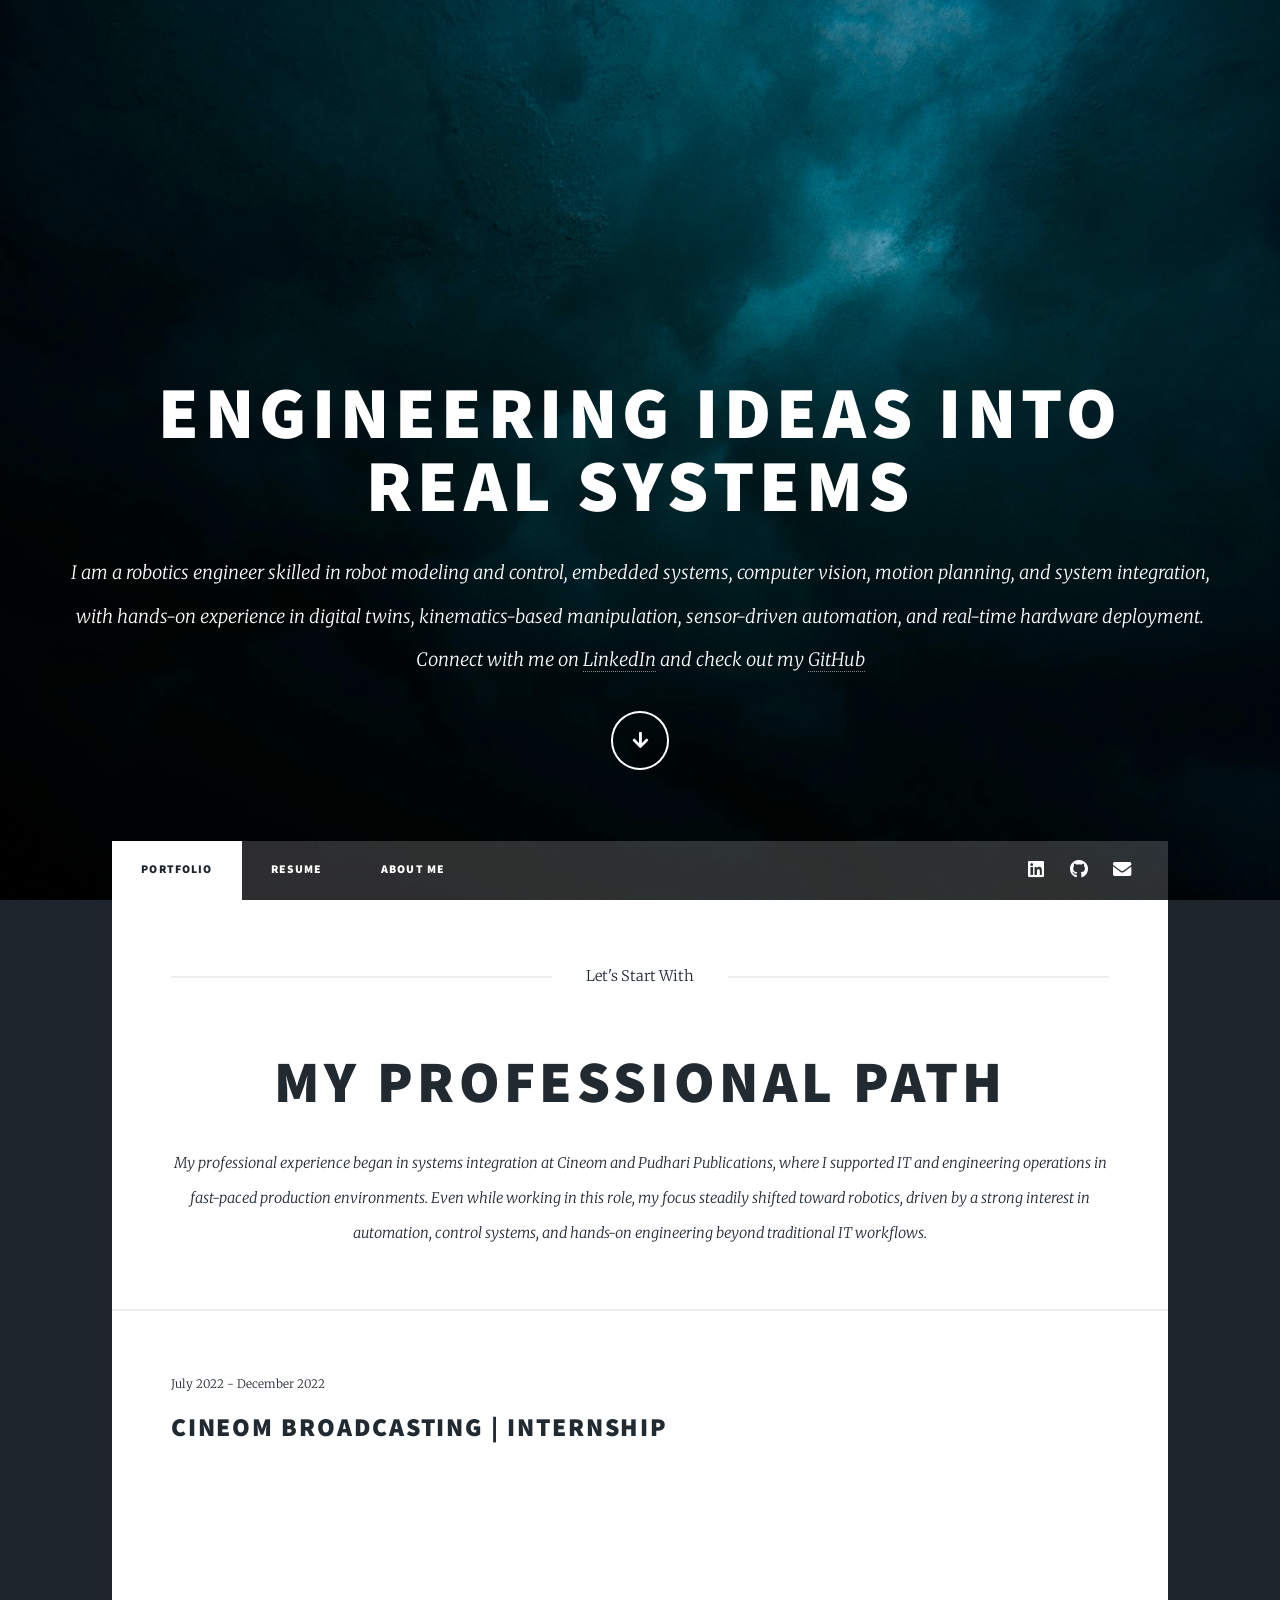
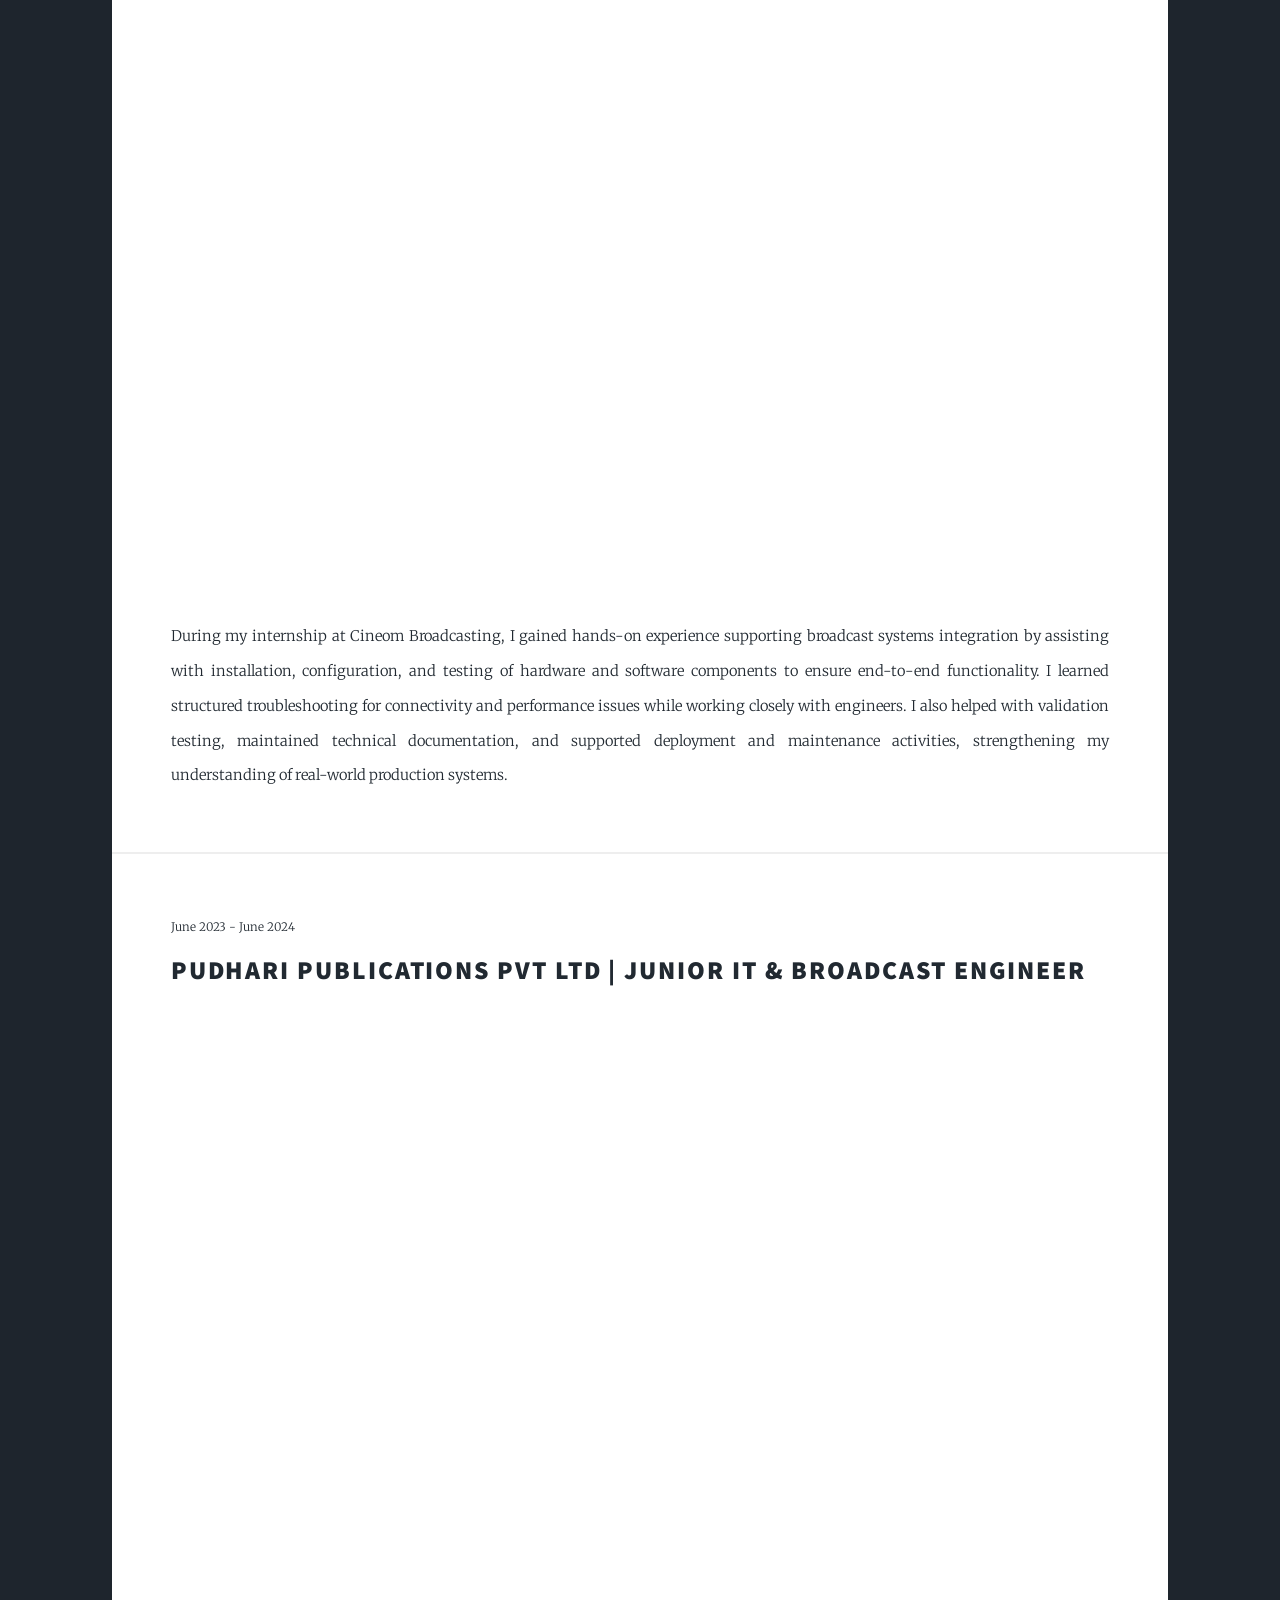
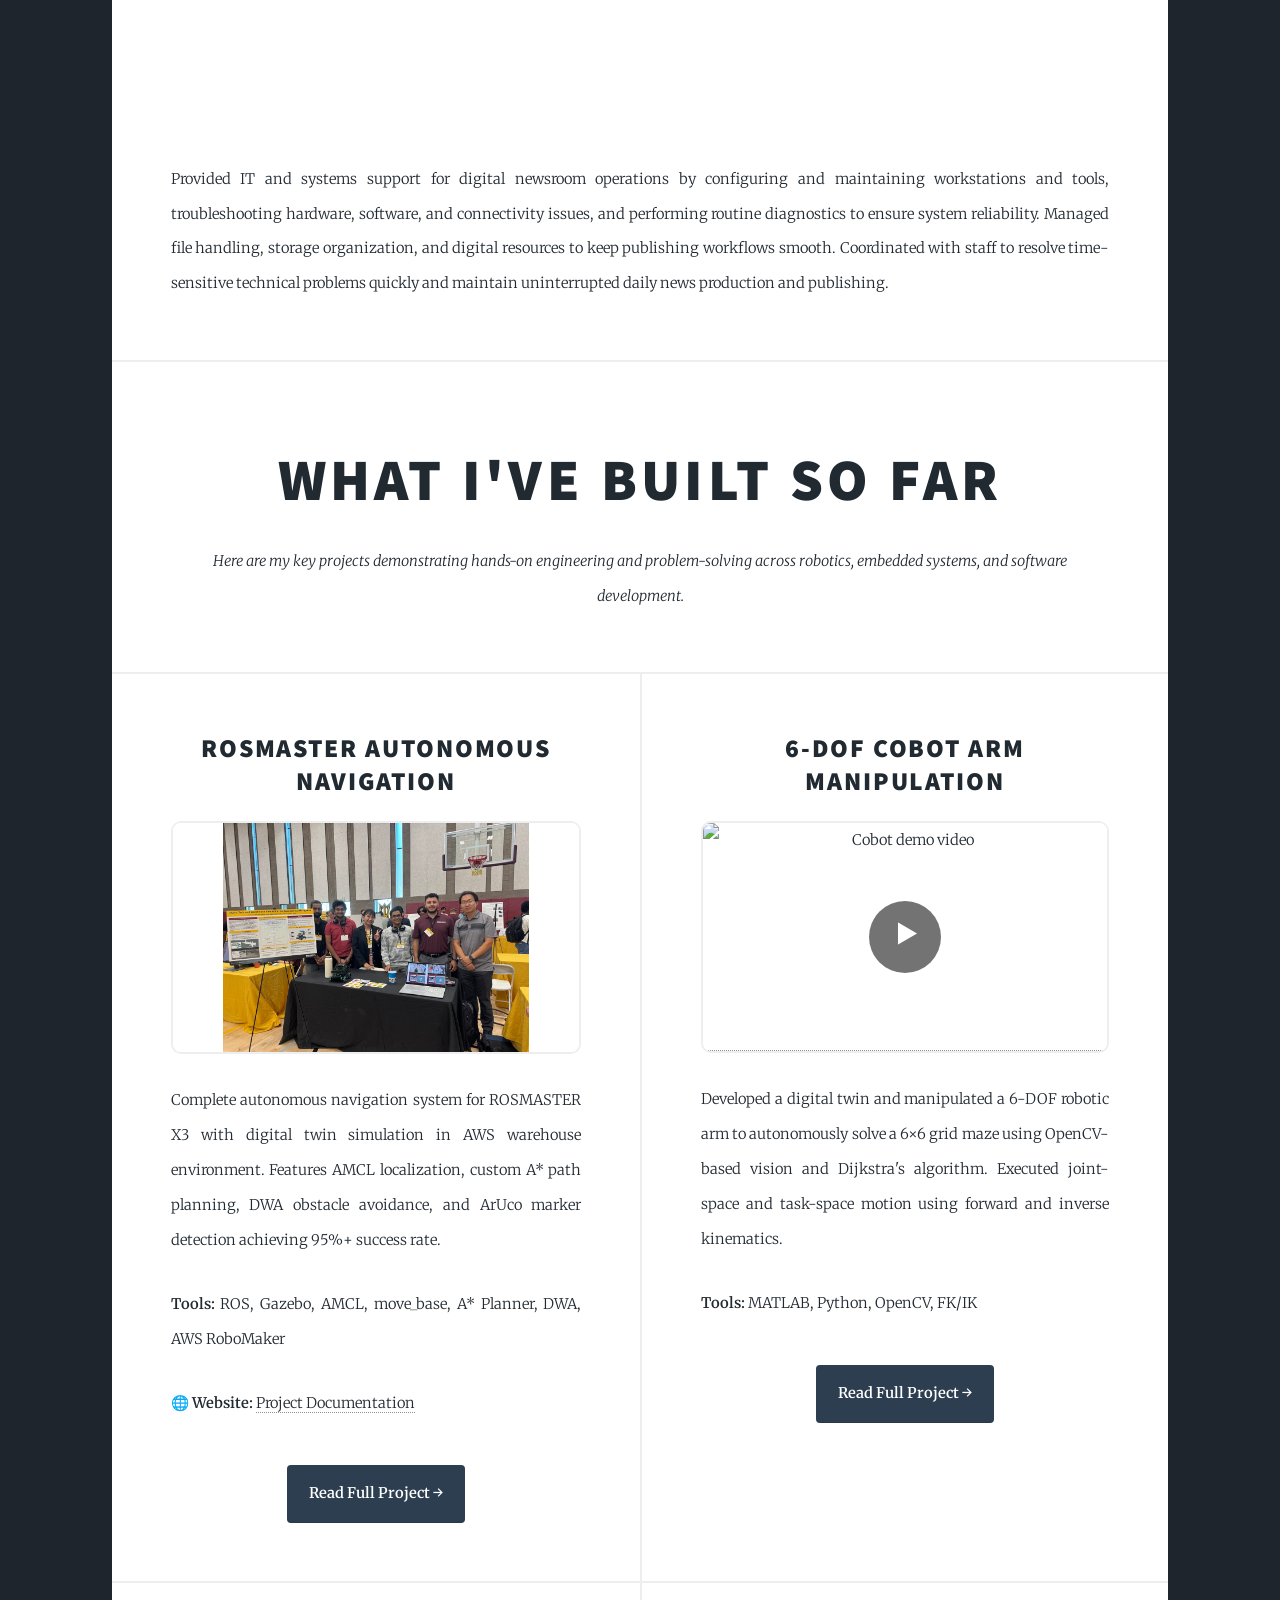
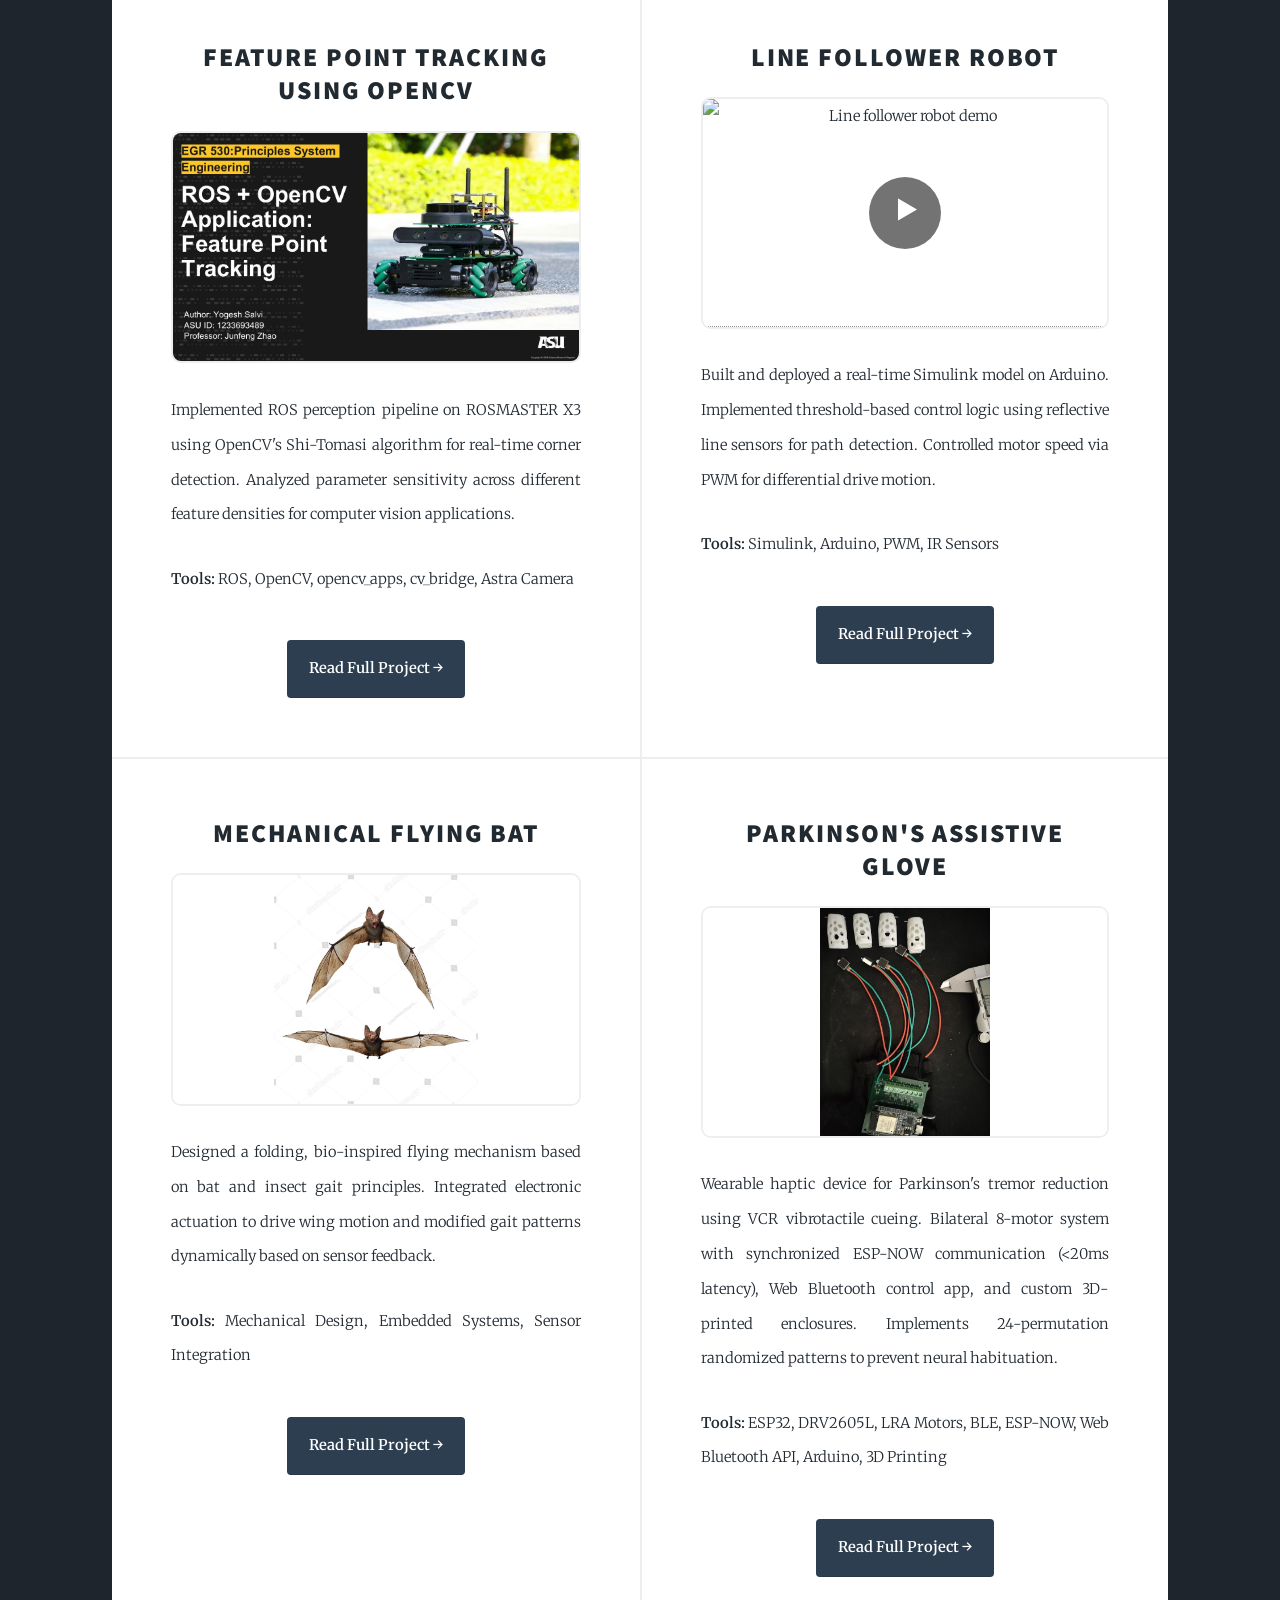
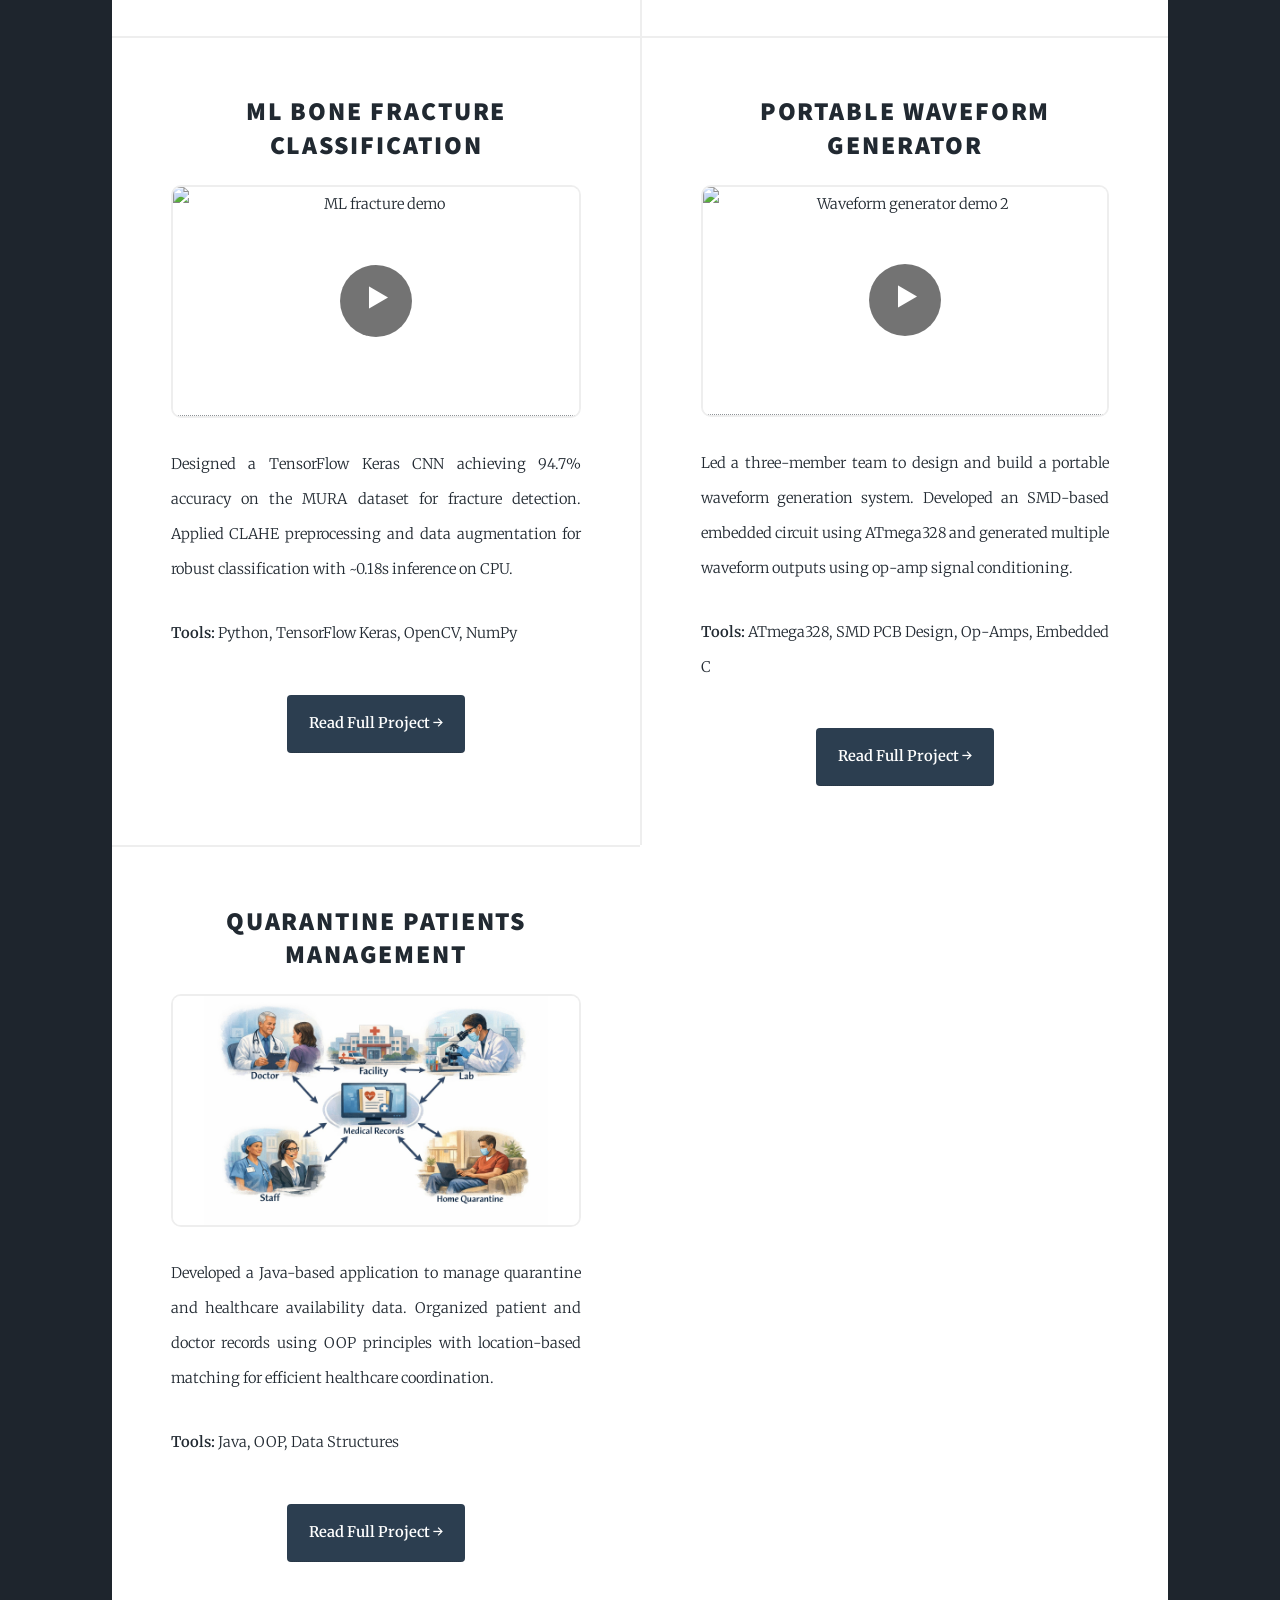
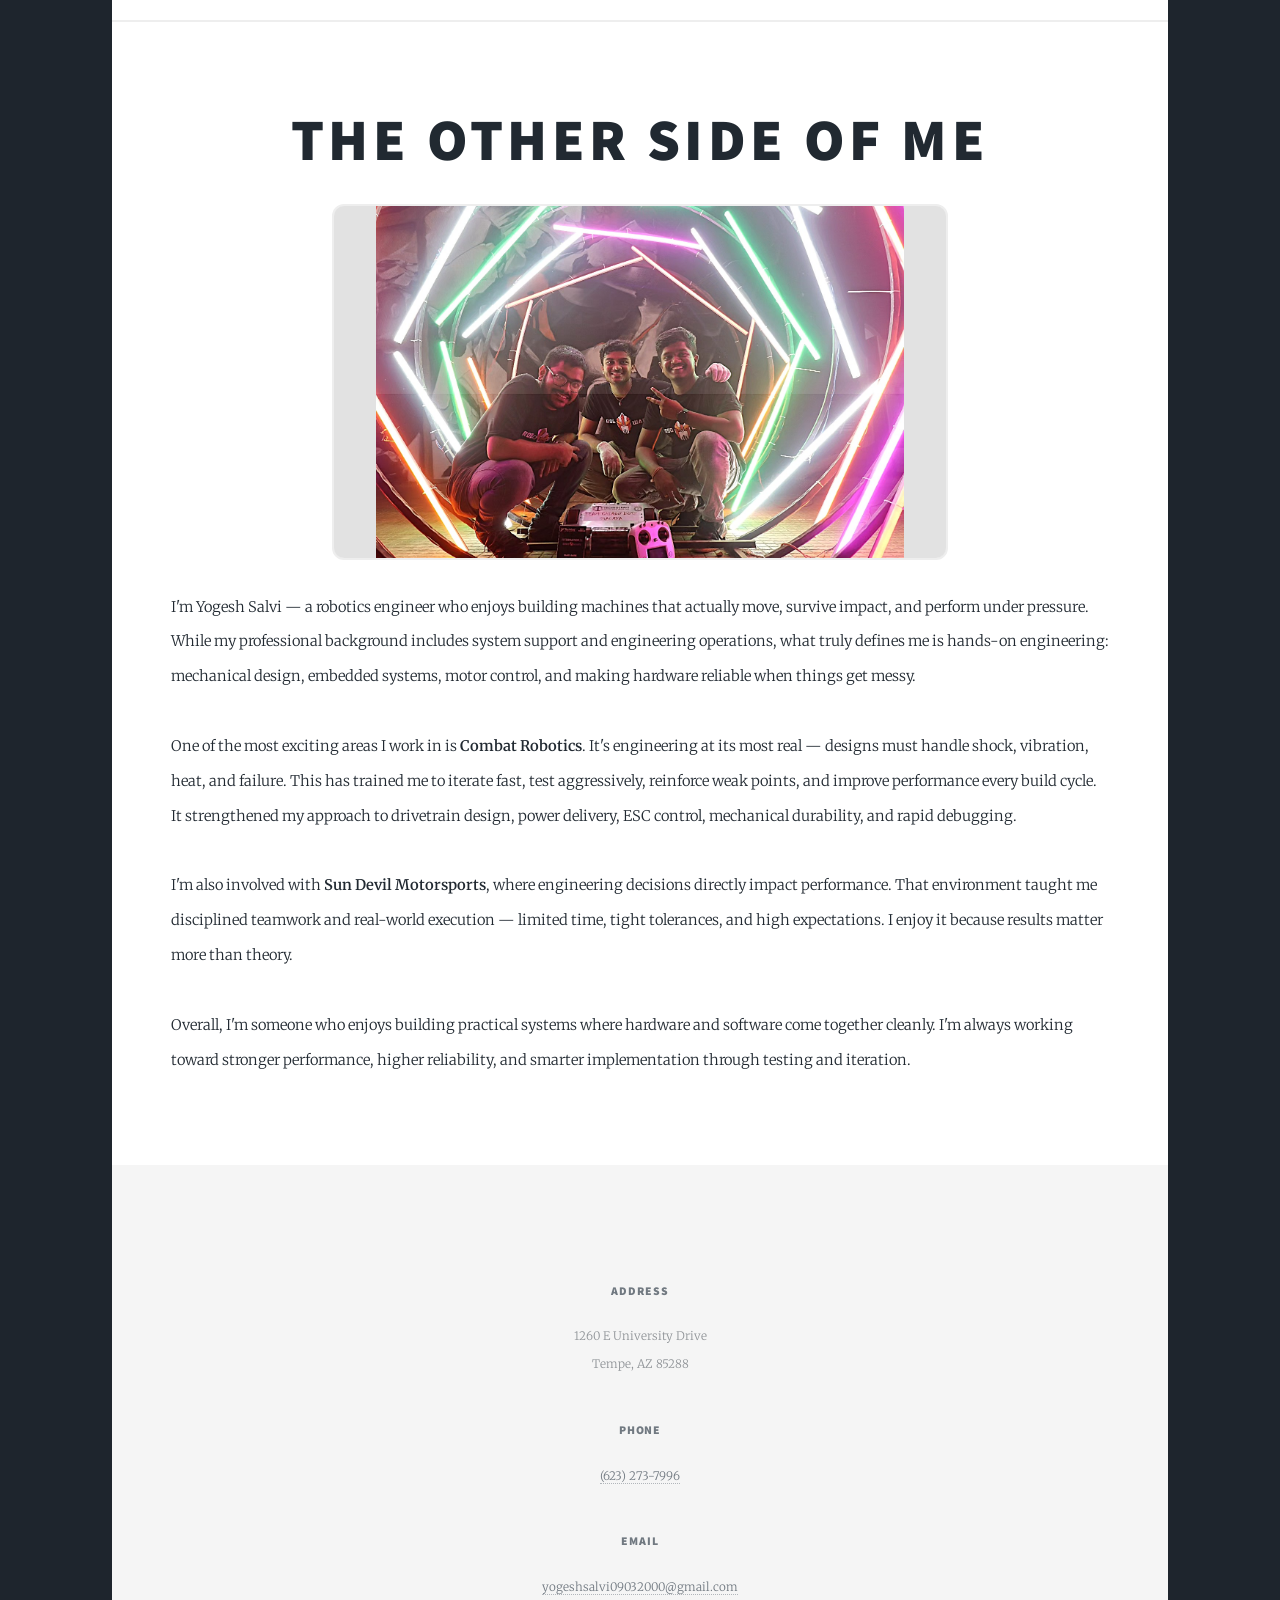
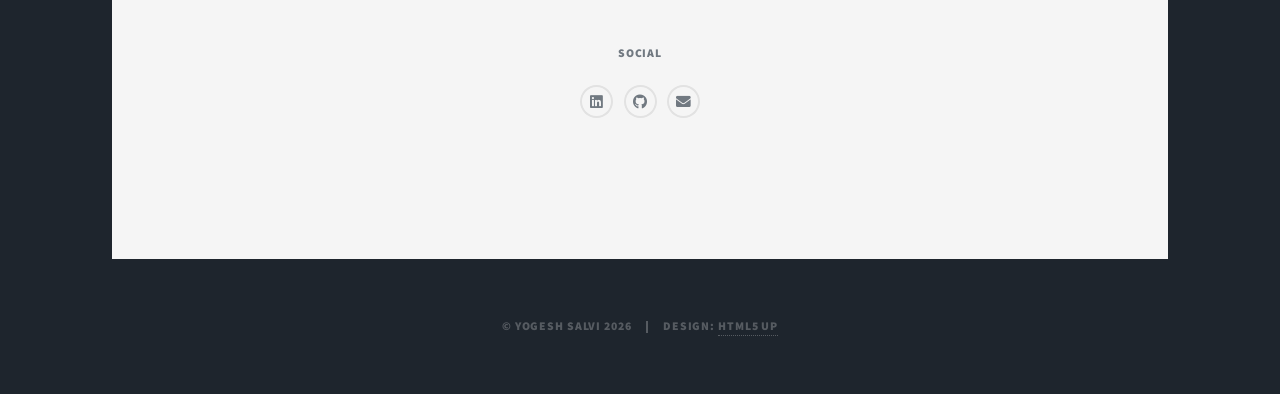
==== commit 378eba86: "Update portfolio files on top of origin/main" ====
--- a/index.html
+++ b/index.html
@@ -160,6 +160,32 @@
 						<!-- Projects Grid -->
 						<section class="posts" id="projects">
 
+							<!-- Project 3: ROS Master -->
+							<article>
+								<header>
+									<h2><a href="projects/rosmaster-navigation.html">ROSMASTER Autonomous Navigation</a></h2>
+								</header>
+								<div class="projectSlider jsProjectSlider" data-image-delay="3500">
+									<div class="projectSlide active">
+										<div class="projectMediaFrame">
+											<img src="images/rosmaster-1.jpg" alt="ROSMASTER X3 Digital Twin Project" />
+										</div>
+									</div>
+									<div class="projectSlide">
+										<div class="projectMediaFrame">
+											<img src="images/rosmaster-2.jpg" alt="ROSMASTER X3 Team Demo" />
+										</div>
+									</div>
+								</div>
+								<p>
+									Complete autonomous navigation system for ROSMASTER X3 with digital twin simulation in AWS warehouse environment. 
+									Features AMCL localization, custom A* path planning, DWA obstacle avoidance, and ArUco marker detection achieving 95%+ success rate.
+								</p>
+								<p><strong>Tools:</strong> ROS, Gazebo, AMCL, move_base, A* Planner, DWA, AWS RoboMaker</p>
+								<p><strong>🌐 Website:</strong> <a href="https://asu-egr530-project.github.io/ROSMASTER-PROJECT-WEBSITE/" target="_blank" rel="noopener">Project Documentation</a></p>
+								<a href="projects/rosmaster-navigation.html" class="read-more-btn">Read Full Project →</a>
+							</article>
+
 							<!-- Project 1: 6-DOF Cobot -->
 							<article>
 								<header>
@@ -188,6 +214,31 @@
 								<a href="projects/cobot-manipulation.html" class="read-more-btn">Read Full Project →</a>
 							</article>
 
+							<!-- Project 5: Systems Engineering -->
+							<article>
+								<header>
+									<h2><a href="projects/systems-engineering.html">Feature Point Tracking using OpenCV</a></h2>
+								</header>
+								<div class="projectSlider jsProjectSlider" data-image-delay="3500">
+									<div class="projectSlide active">
+										<div class="projectMediaFrame">
+											<img src="images/opencv-track-6.jpg" alt="ROSMASTER X3 robot with Astra camera" />
+										</div>
+									</div>
+									<div class="projectSlide">
+										<div class="projectMediaFrame">
+											<img src="images/opencv-track-1.jpg" alt="Feature detection on 3D object" />
+										</div>
+									</div>
+								</div>
+								<p>
+									Implemented ROS perception pipeline on ROSMASTER X3 using OpenCV's Shi-Tomasi algorithm for real-time 
+									corner detection. Analyzed parameter sensitivity across different feature densities for computer vision applications.
+								</p>
+								<p><strong>Tools:</strong> ROS, OpenCV, opencv_apps, cv_bridge, Astra Camera</p>
+								<a href="projects/systems-engineering.html" class="read-more-btn">Read Full Project →</a>
+							</article>
+
 							<!-- Project 2: Line Follower -->
 							<article>
 								<header>
@@ -216,30 +267,29 @@
 								<a href="projects/line-follower.html" class="read-more-btn">Read Full Project →</a>
 							</article>
 
-							<!-- Project 3: ROS Master -->
-							<article>
-								<header>
-									<h2><a href="projects/rosmaster-navigation.html">ROSMASTER Autonomous Navigation</a></h2>
+							<!-- Project 6: Mechanical Bat -->
+							<article>
+								<header>
+									<h2><a href="projects/flying-bat.html">Mechanical Flying Bat</a></h2>
 								</header>
 								<div class="projectSlider jsProjectSlider" data-image-delay="3500">
 									<div class="projectSlide active">
 										<div class="projectMediaFrame">
-											<img src="images/rosmaster-1.jpg" alt="ROSMASTER X3 Digital Twin Project" />
-										</div>
-									</div>
-									<div class="projectSlide">
-										<div class="projectMediaFrame">
-											<img src="images/rosmaster-2.jpg" alt="ROSMASTER X3 Team Demo" />
-										</div>
-									</div>
-								</div>
-								<p>
-									Complete autonomous navigation system for ROSMASTER X3 with digital twin simulation in AWS warehouse environment. 
-									Features AMCL localization, custom A* path planning, DWA obstacle avoidance, and ArUco marker detection achieving 95%+ success rate.
-								</p>
-								<p><strong>Tools:</strong> ROS, Gazebo, AMCL, move_base, A* Planner, DWA, AWS RoboMaker</p>
-								<p><strong>🌐 Website:</strong> <a href="https://asu-egr530-project.github.io/ROSMASTER-PROJECT-WEBSITE/" target="_blank" rel="noopener">Project Documentation</a></p>
-								<a href="projects/rosmaster-navigation.html" class="read-more-btn">Read Full Project →</a>
+											<img src="images/bat1.jpg" alt="Mechanical flying bat prototype" />
+										</div>
+									</div>
+									<div class="projectSlide">
+										<div class="projectMediaFrame">
+											<img src="images/bat2.jpg" alt="Mechanical flying bat in flight" />
+										</div>
+									</div>
+								</div>
+								<p>
+									Designed a folding, bio-inspired flying mechanism based on bat and insect gait principles. Integrated electronic 
+									actuation to drive wing motion and modified gait patterns dynamically based on sensor feedback.
+								</p>
+								<p><strong>Tools:</strong> Mechanical Design, Embedded Systems, Sensor Integration</p>
+								<a href="projects/flying-bat.html" class="read-more-btn">Read Full Project →</a>
 							</article>
 
 							<!-- Project 4: Parkinson's Glove -->
@@ -263,56 +313,6 @@
 								<a href="projects/parkinsons-glove.html" class="read-more-btn">Read Full Project →</a>
 							</article>
 
-
-							<!-- Project 5: Systems Engineering -->
-							<article>
-								<header>
-									<h2><a href="projects/systems-engineering.html">Feature Point Tracking using OpenCV</a></h2>
-								</header>
-								<div class="projectSlider jsProjectSlider" data-image-delay="3500">
-									<div class="projectSlide active">
-										<div class="projectMediaFrame">
-											<img src="images/opencv-track-6.jpg" alt="ROSMASTER X3 robot with Astra camera" />
-										</div>
-									</div>
-									<div class="projectSlide">
-										<div class="projectMediaFrame">
-											<img src="images/opencv-track-1.jpg" alt="Feature detection on 3D object" />
-										</div>
-									</div>
-								</div>
-								<p>
-									Implemented ROS perception pipeline on ROSMASTER X3 using OpenCV's Shi-Tomasi algorithm for real-time 
-									corner detection. Analyzed parameter sensitivity across different feature densities for computer vision applications.
-								</p>
-								<p><strong>Tools:</strong> ROS, OpenCV, opencv_apps, cv_bridge, Astra Camera</p>
-								<a href="projects/systems-engineering.html" class="read-more-btn">Read Full Project →</a>
-							</article>
-
-							<!-- Project 6: Mechanical Bat -->
-							<article>
-								<header>
-									<h2><a href="projects/flying-bat.html">Mechanical Flying Bat</a></h2>
-								</header>
-								<div class="projectSlider jsProjectSlider" data-image-delay="3500">
-									<div class="projectSlide active">
-										<div class="projectMediaFrame">
-											<img src="images/bat1.jpg" alt="Mechanical flying bat prototype" />
-										</div>
-									</div>
-									<div class="projectSlide">
-										<div class="projectMediaFrame">
-											<img src="images/bat2.jpg" alt="Mechanical flying bat in flight" />
-										</div>
-									</div>
-								</div>
-								<p>
-									Designed a folding, bio-inspired flying mechanism based on bat and insect gait principles. Integrated electronic 
-									actuation to drive wing motion and modified gait patterns dynamically based on sensor feedback.
-								</p>
-								<p><strong>Tools:</strong> Mechanical Design, Embedded Systems, Sensor Integration</p>
-								<a href="projects/flying-bat.html" class="read-more-btn">Read Full Project →</a>
-							</article>
 
 							<!-- Project 7: ML Bone Fracture -->
 							<article>
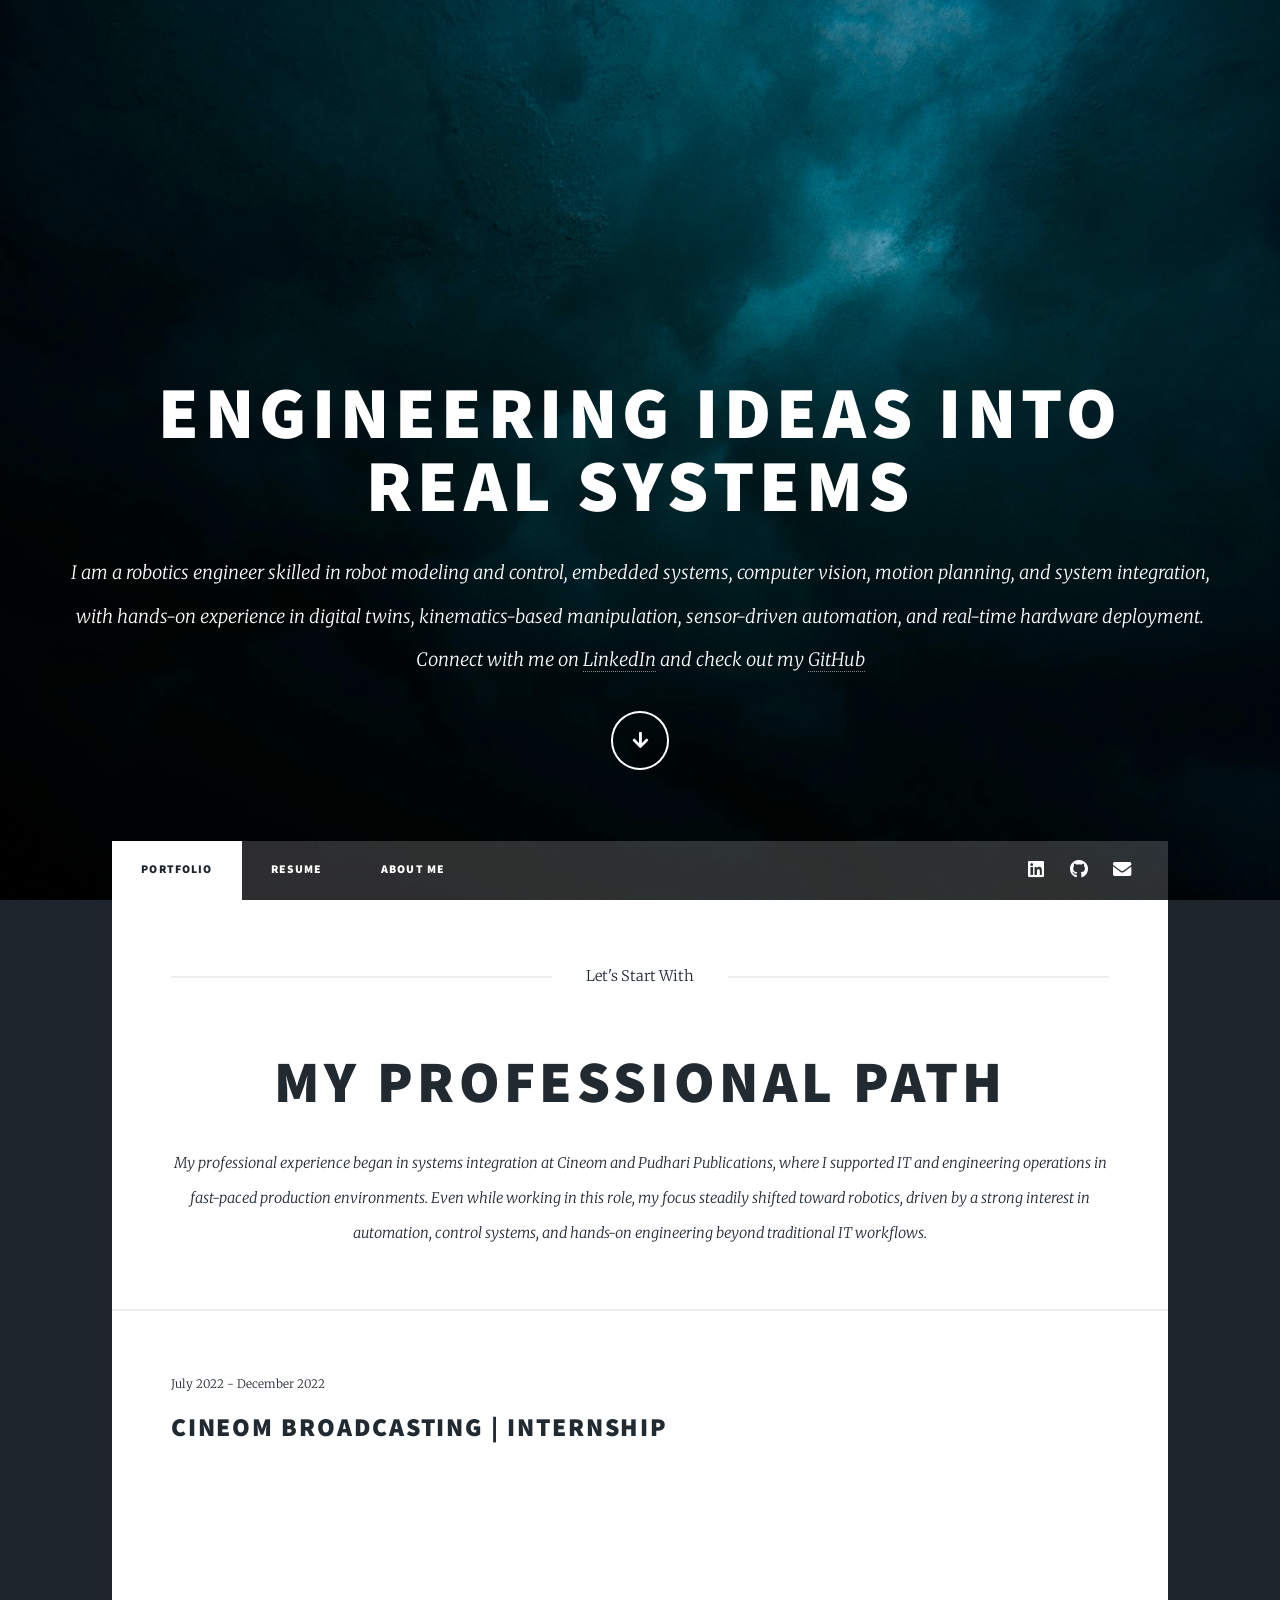
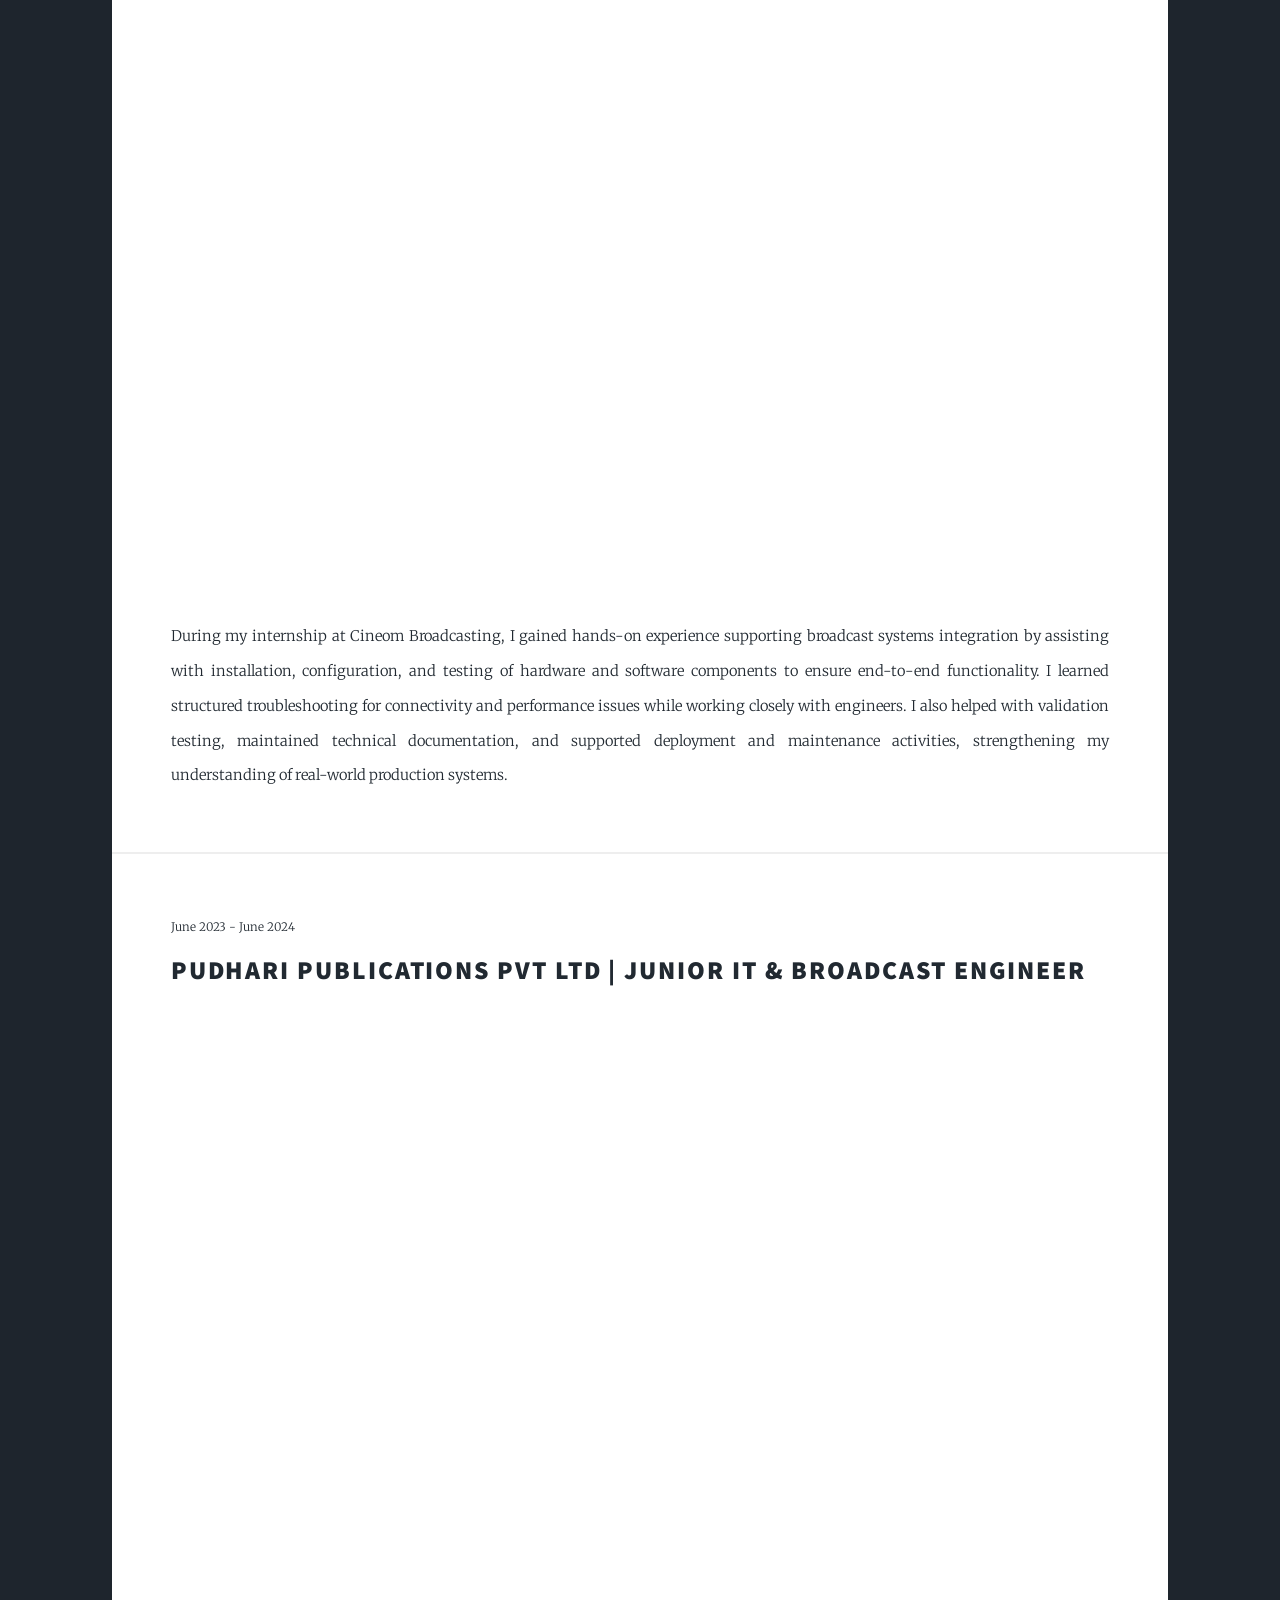
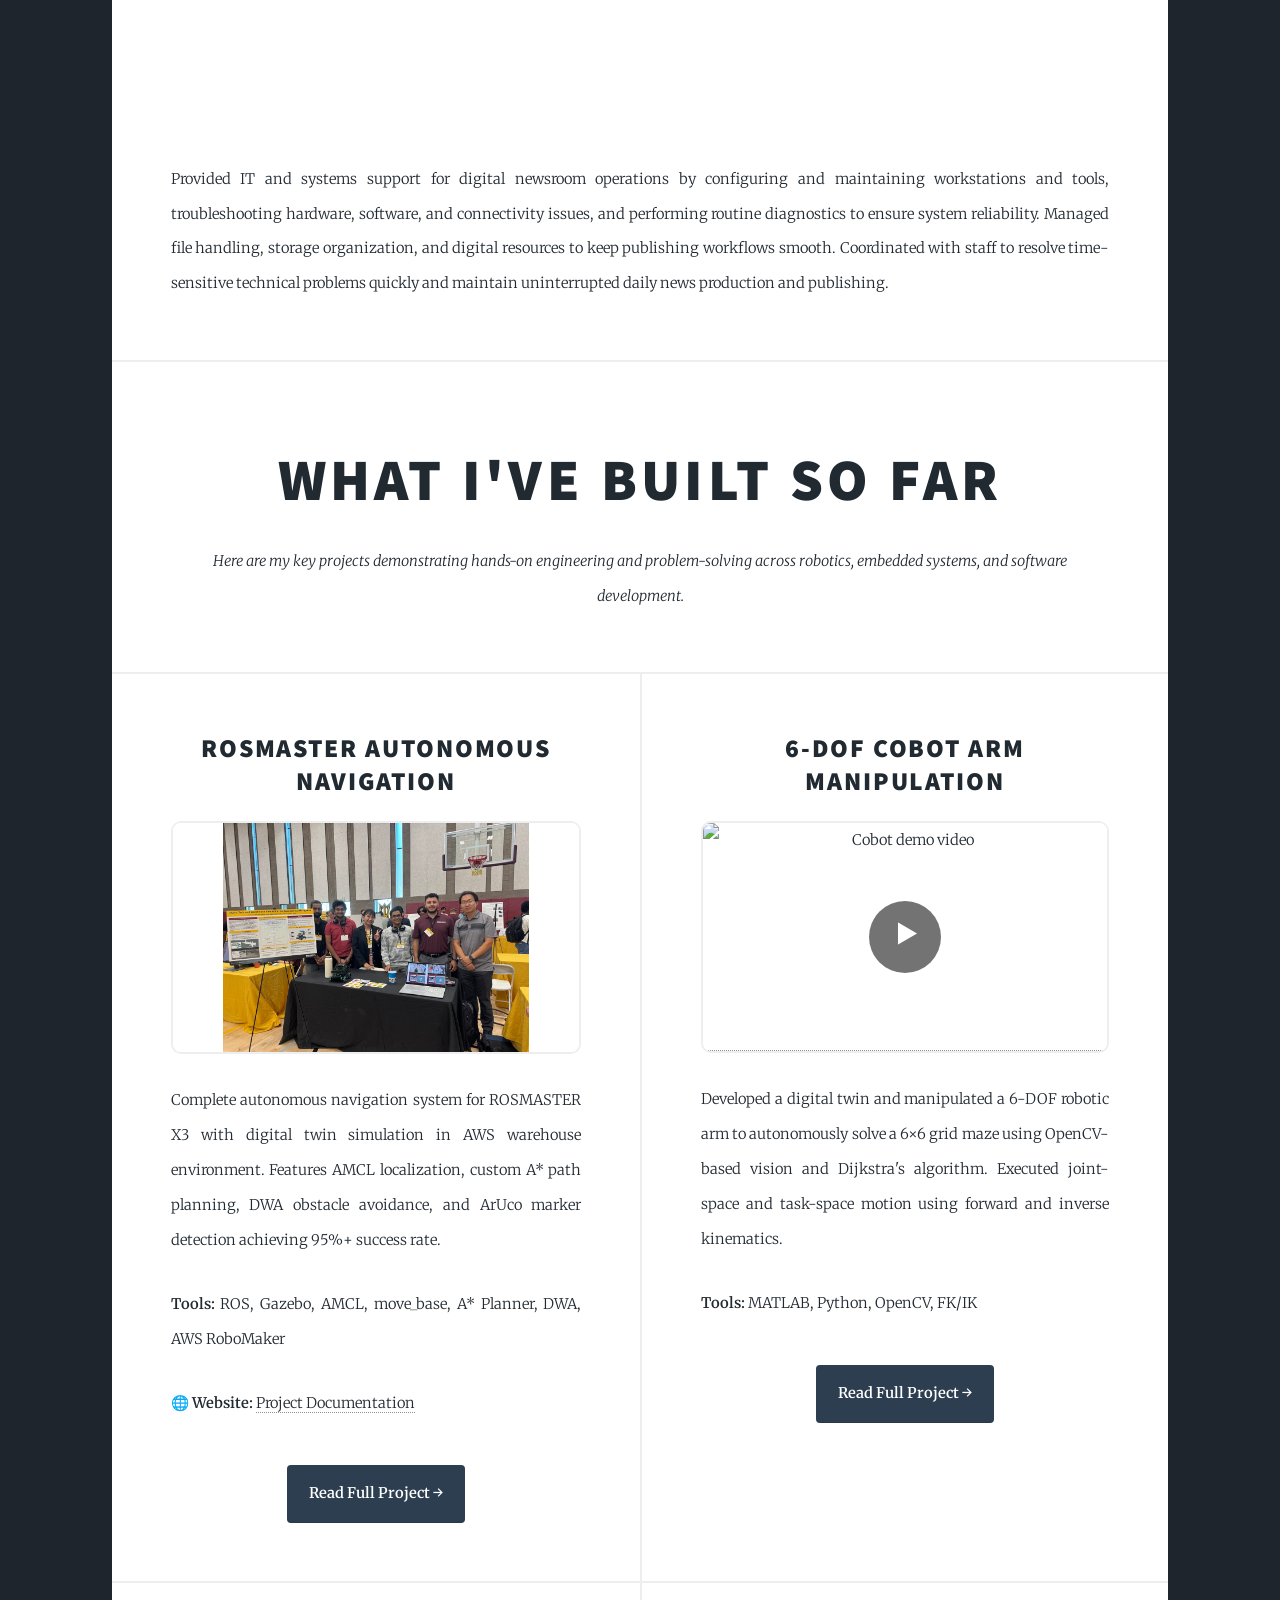
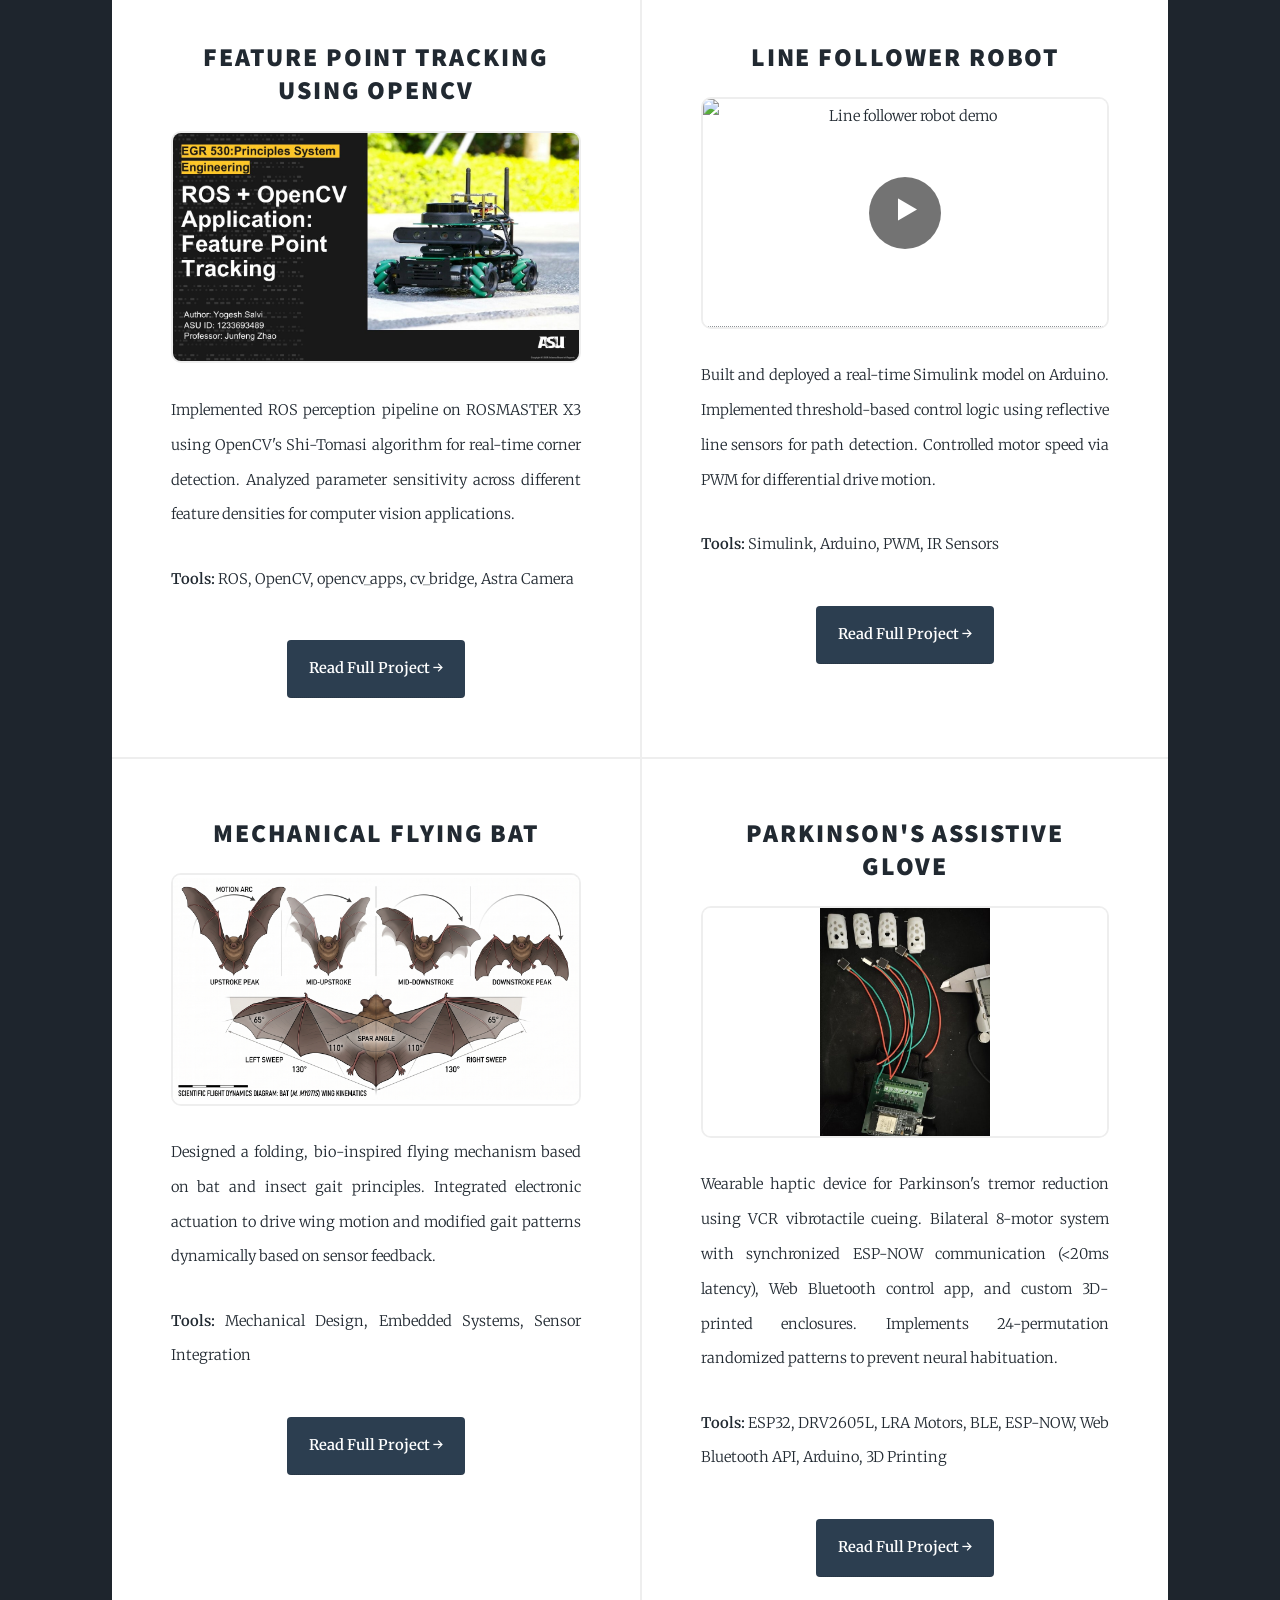
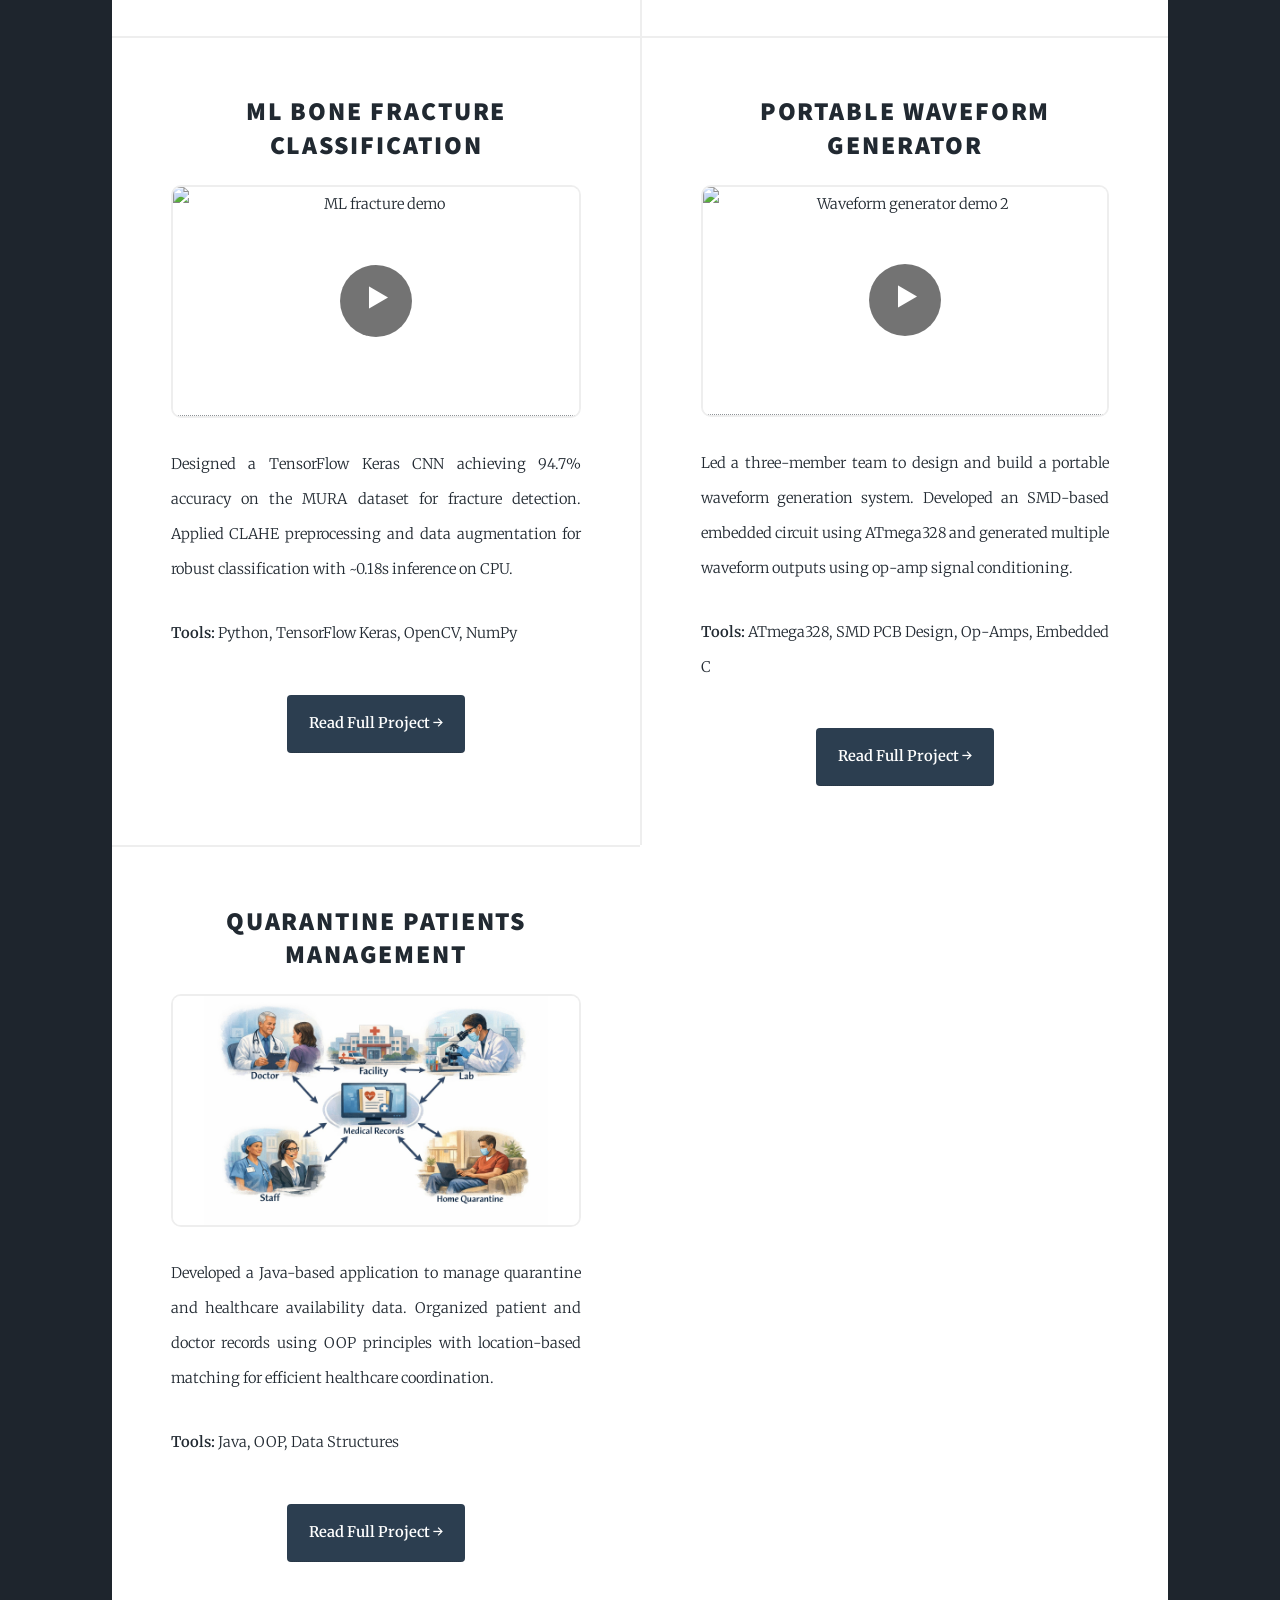
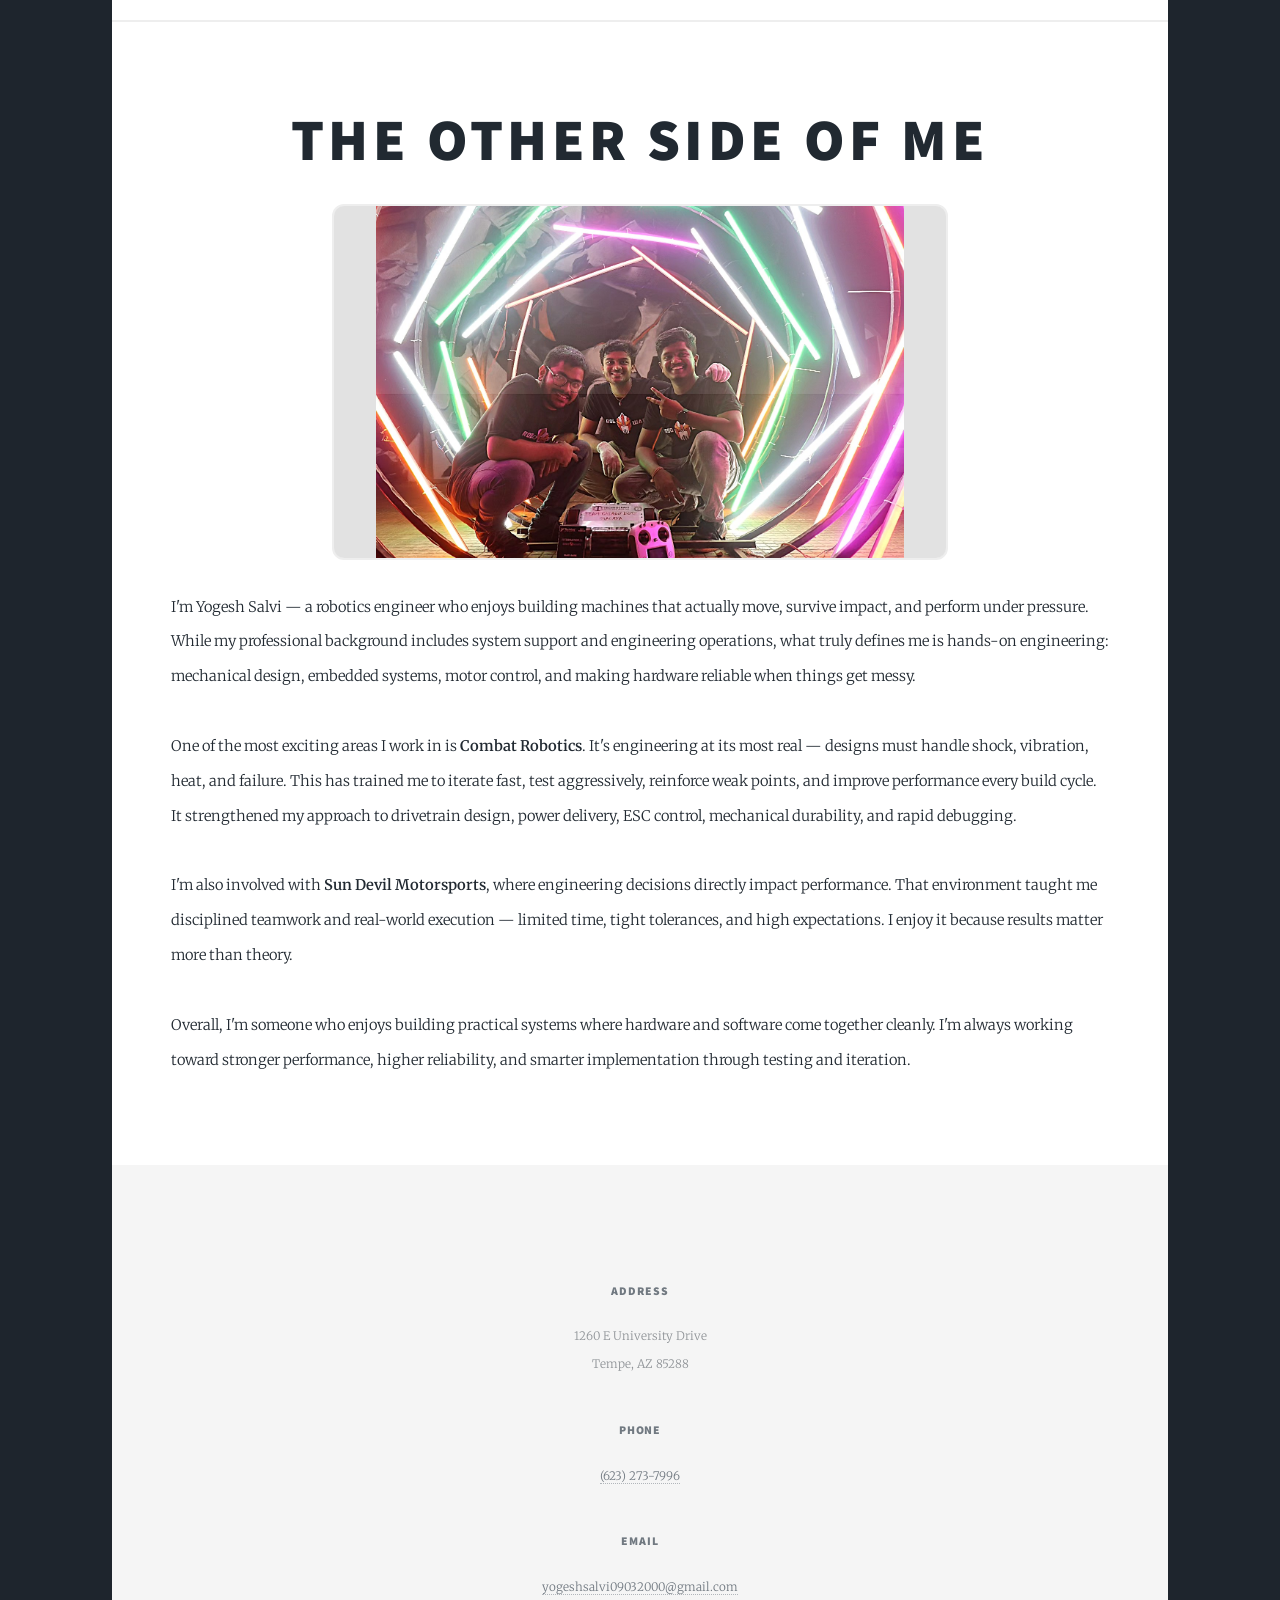
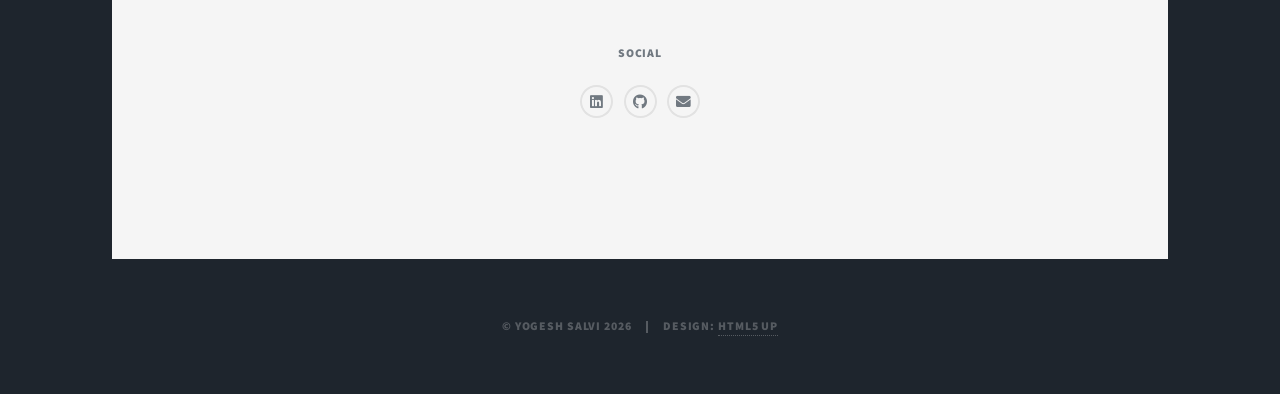
==== commit 1f327179: "Update index.html and add aboutme5 image" ====
--- a/index.html
+++ b/index.html
@@ -415,6 +415,7 @@
 									<img src="images/aboutme2.jpg" alt="Sun Devil Motorsports team photo" />
 									<img src="images/aboutme3.jpg" alt="Combat robot championship victory" />
 									<img src="images/aboutme4.jpg" alt="Combat robot design - Chiron Botz" />
+						<img src="images/aboutme5.jpg" alt="About me" />
 								</div>
 							</div>
 
